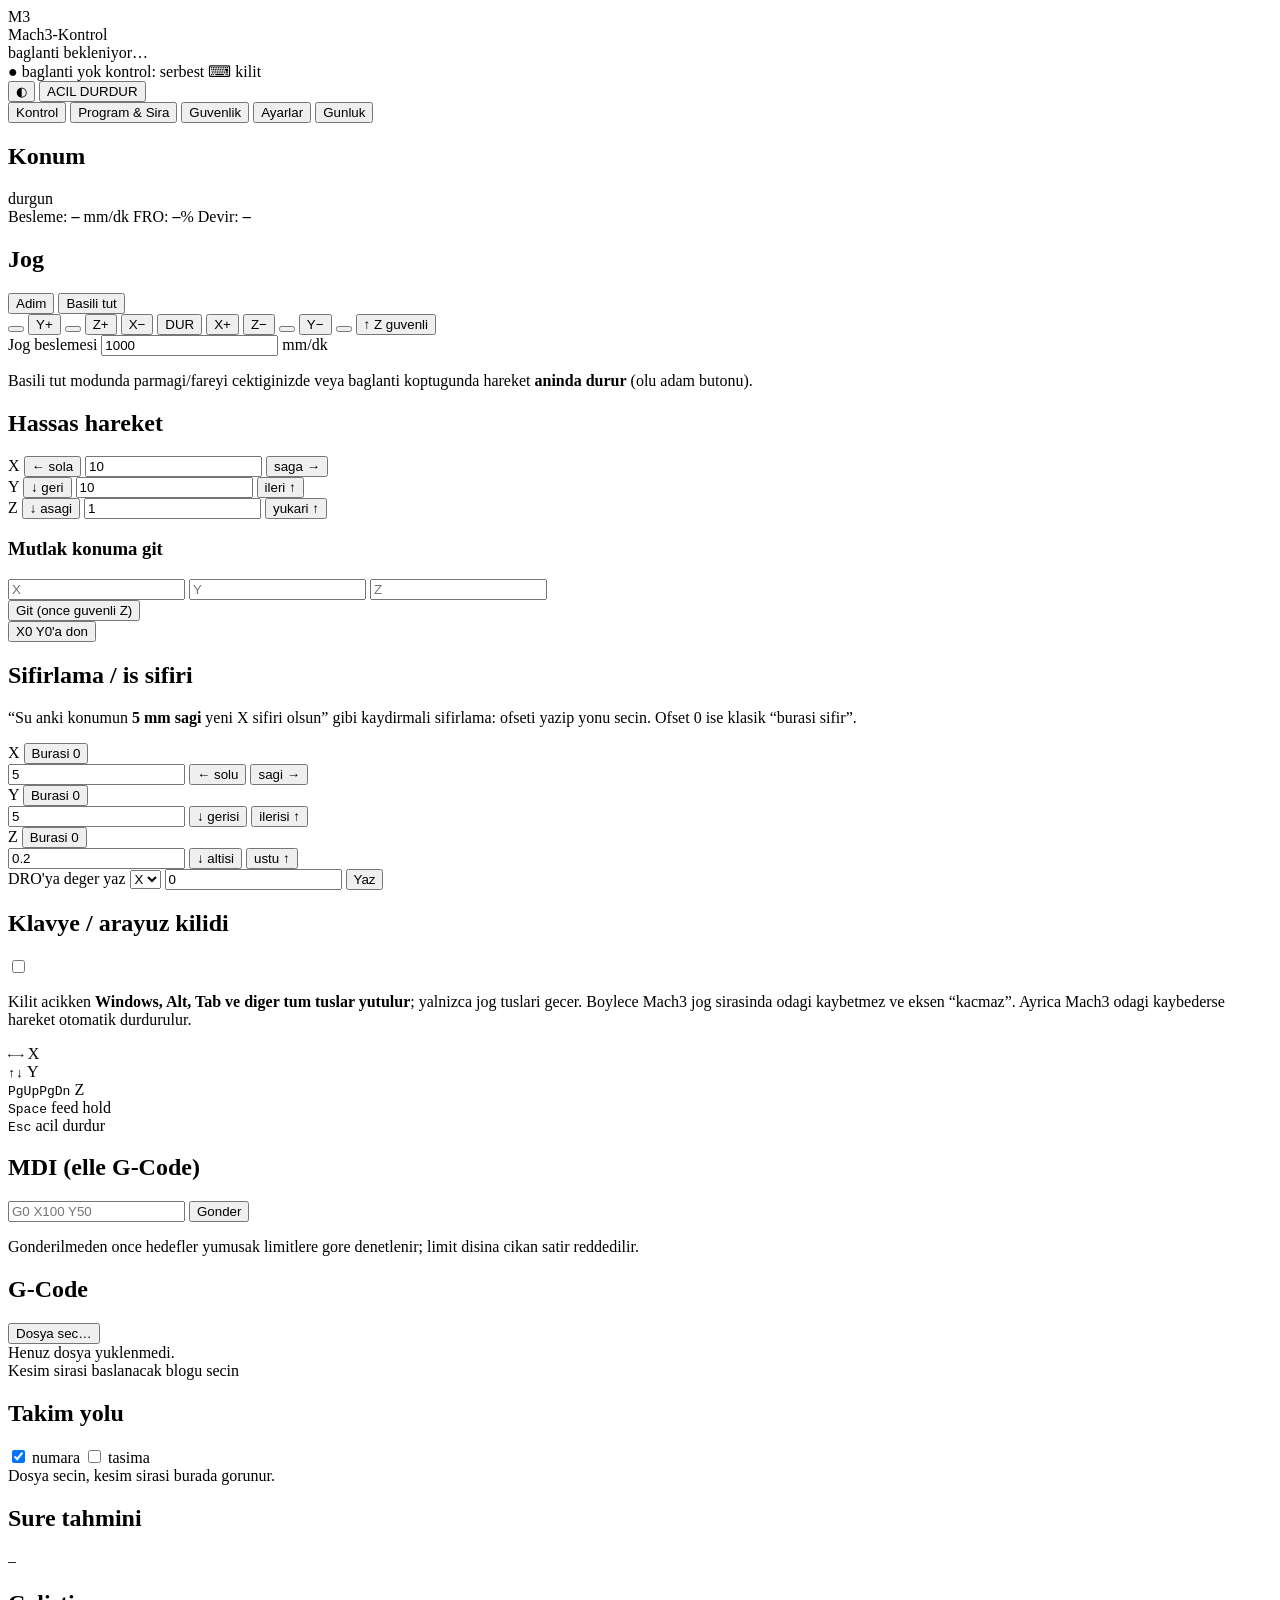
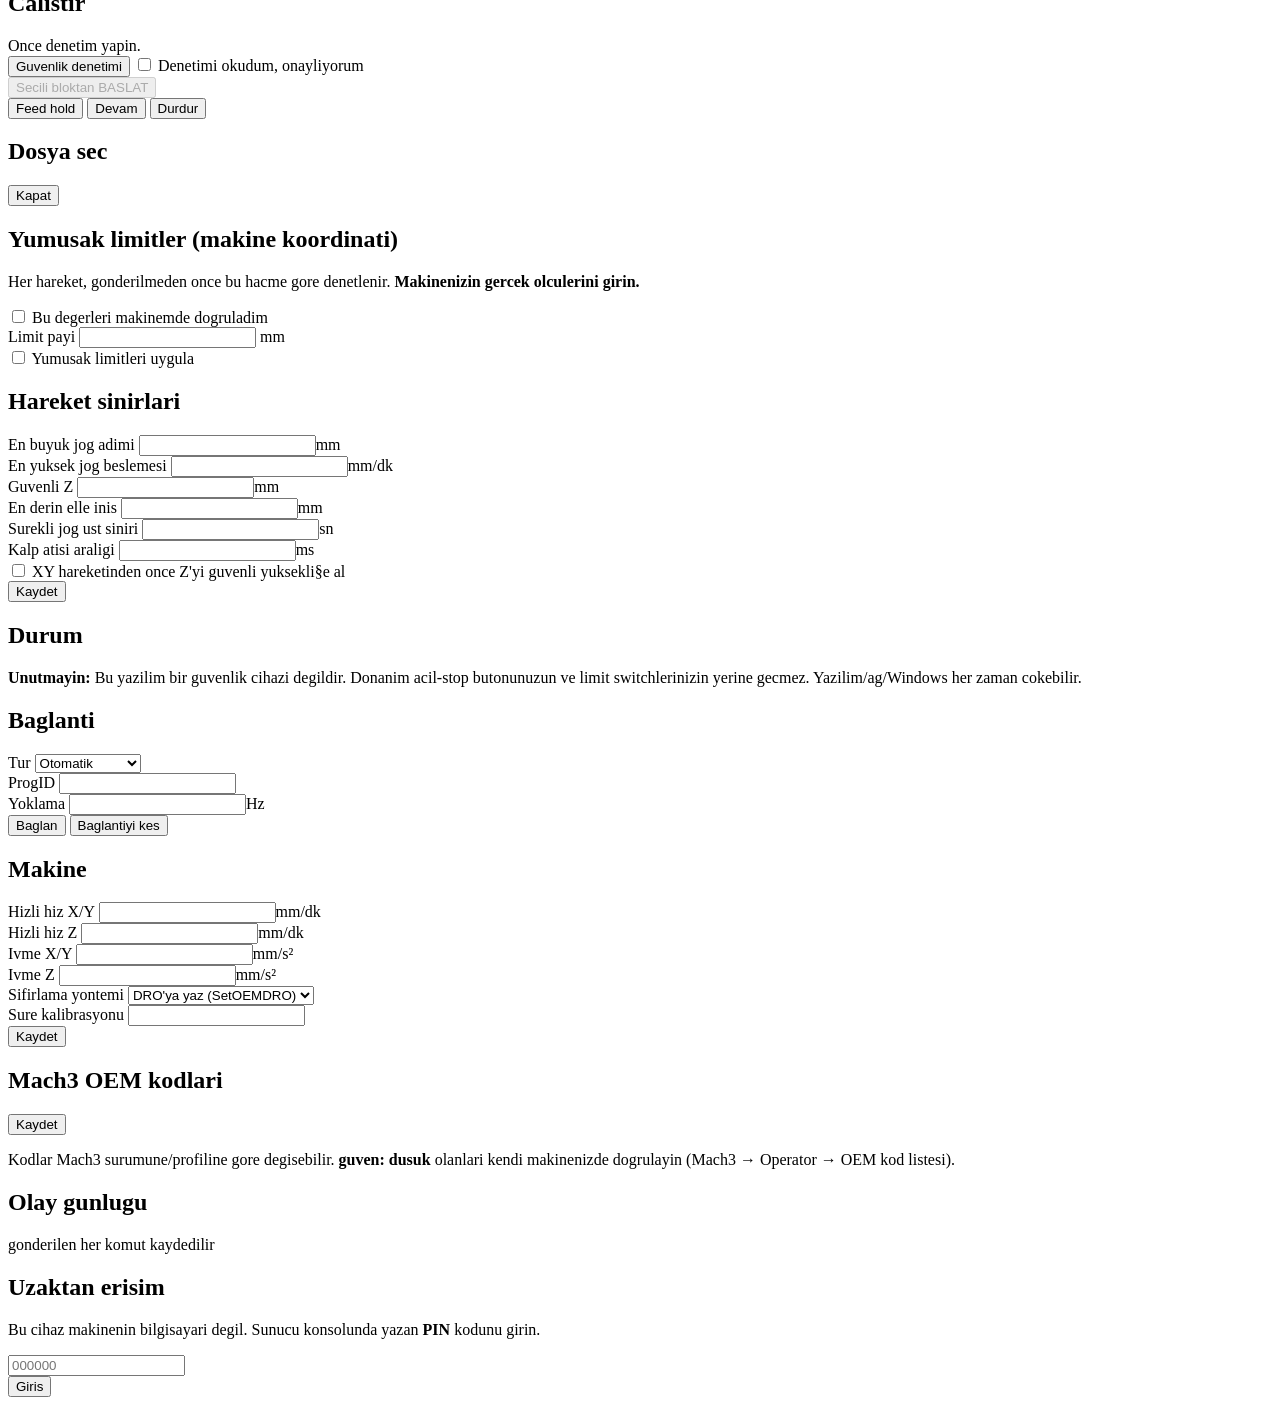
==== mach3_kontrol/web/index.html @ ec4f9f16 "Mach3 kontrol arayuzu: guvenlik katmani, klavye kilidi, sira secimi, sure tahmini Mach3'e OLE/COM il" ====
<!doctype html>
<html lang="tr">
<head>
<meta charset="utf-8">
<meta name="viewport" content="width=device-width, initial-scale=1, maximum-scale=1, user-scalable=no, viewport-fit=cover">
<meta name="theme-color" content="#0a84ff">
<meta name="mobile-web-app-capable" content="yes">
<meta name="apple-mobile-web-app-capable" content="yes">
<title>Mach3-Kontrol</title>
<link rel="stylesheet" href="/app.css">
</head>
<body>

<!-- ================= UST BAR ================= -->
<header class="ust">
  <div class="marka">
    <div class="logo">M3</div>
    <div class="marka-yazi">
      <div class="ad">Mach3-Kontrol</div>
      <div class="alt" id="altBaslik">baglanti bekleniyor…</div>
    </div>
  </div>

  <div class="ust-orta">
    <span class="cip" id="cipBaglanti">● baglanti yok</span>
    <span class="cip" id="cipKontrol">kontrol: serbest</span>
    <span class="cip gizli" id="cipKilit">⌨ kilit</span>
  </div>

  <div class="ust-sag">
    <button class="dugme hayalet ikon" id="temaBtn" title="Acik/koyu tema">◐</button>
    <button class="dugme acil" id="acilBtn" title="Her seyi durdur (Esc)">ACIL DURDUR</button>
  </div>
</header>

<!-- kilit / uyari seridi -->
<div class="serit gizli" id="serit"></div>

<!-- ================= SEKMELER ================= -->
<nav class="sekmeler" id="sekmeler">
  <button class="sekme aktif" data-sekme="kontrol">Kontrol</button>
  <button class="sekme" data-sekme="program">Program &amp; Sira</button>
  <button class="sekme" data-sekme="guvenlik">Guvenlik</button>
  <button class="sekme" data-sekme="ayarlar">Ayarlar</button>
  <button class="sekme" data-sekme="gunluk">Gunluk</button>
</nav>

<main class="govde">

<!-- ========================================================= KONTROL -->
<section class="sayfa aktif" id="sayfa-kontrol">

  <div class="izgara">

    <!-- DRO -->
    <div class="kart dro-kart">
      <div class="kart-bas">
        <h2>Konum</h2>
        <div class="kart-bas-sag">
          <span class="etiket" id="hareketRozet">durgun</span>
        </div>
      </div>
      <div class="dro" id="dro"></div>
      <div class="dro-alt">
        <span>Besleme: <b id="droFeed">–</b> mm/dk</span>
        <span>FRO: <b id="droFro">–</b>%</span>
        <span>Devir: <b id="droDevir">–</b></span>
      </div>
    </div>

    <!-- JOG -->
    <div class="kart">
      <div class="kart-bas">
        <h2>Jog</h2>
        <div class="secim" id="jogModu">
          <button class="aktif" data-mod="adim">Adim</button>
          <button data-mod="surekli">Basili tut</button>
        </div>
      </div>

      <div class="adimlar" id="adimlar"></div>

      <div class="jog-pad">
        <button class="jog bos"></button>
        <button class="jog" data-eksen="Y" data-yon="1">Y+</button>
        <button class="jog bos"></button>
        <button class="jog" data-eksen="Z" data-yon="1">Z+</button>

        <button class="jog" data-eksen="X" data-yon="-1">X−</button>
        <button class="jog orta" id="jogDur">DUR</button>
        <button class="jog" data-eksen="X" data-yon="1">X+</button>
        <button class="jog" data-eksen="Z" data-yon="-1">Z−</button>

        <button class="jog bos"></button>
        <button class="jog" data-eksen="Y" data-yon="-1">Y−</button>
        <button class="jog bos"></button>
        <button class="jog guvenli" id="guvenliZBtn" title="Guvenli yukseklige cik">↑ Z guvenli</button>
      </div>

      <div class="satir">
        <label>Jog beslemesi</label>
        <input type="number" id="jogFeed" class="alan" value="1000" min="1" step="100">
        <span class="birim">mm/dk</span>
      </div>
      <p class="ipucu">Basili tut modunda parmagi/fareyi cektiginizde veya
        baglanti koptugunda hareket <b>aninda durur</b> (olu adam butonu).</p>
    </div>

    <!-- HASSAS HAREKET -->
    <div class="kart">
      <div class="kart-bas"><h2>Hassas hareket</h2></div>

      <div class="olcu-satir" data-eksen="X">
        <span class="eksen-adi">X</span>
        <button class="dugme hayalet kucuk" data-yon="-1">← sola</button>
        <input type="number" class="alan mesafe" value="10" step="0.1">
        <button class="dugme hayalet kucuk" data-yon="1">saga →</button>
      </div>
      <div class="olcu-satir" data-eksen="Y">
        <span class="eksen-adi">Y</span>
        <button class="dugme hayalet kucuk" data-yon="-1">↓ geri</button>
        <input type="number" class="alan mesafe" value="10" step="0.1">
        <button class="dugme hayalet kucuk" data-yon="1">ileri ↑</button>
      </div>
      <div class="olcu-satir" data-eksen="Z">
        <span class="eksen-adi">Z</span>
        <button class="dugme hayalet kucuk" data-yon="-1">↓ asagi</button>
        <input type="number" class="alan mesafe" value="1" step="0.1">
        <button class="dugme hayalet kucuk" data-yon="1">yukari ↑</button>
      </div>

      <div class="ayirac"></div>

      <div class="kart-bas"><h3>Mutlak konuma git</h3></div>
      <div class="satir uc">
        <input type="number" id="gitX" class="alan" placeholder="X">
        <input type="number" id="gitY" class="alan" placeholder="Y">
        <input type="number" id="gitZ" class="alan" placeholder="Z">
      </div>
      <div class="satir">
        <button class="dugme genis" id="gitBtn">Git (once guvenli Z)</button>
      </div>
      <div class="satir">
        <button class="dugme hayalet" id="sifiraGitBtn">X0 Y0'a don</button>
      </div>
    </div>

    <!-- SIFIRLAMA -->
    <div class="kart">
      <div class="kart-bas">
        <h2>Sifirlama / is sifiri</h2>
      </div>
      <p class="ipucu">
        “Su anki konumun <b>5 mm sagi</b> yeni X sifiri olsun” gibi kaydirmali
        sifirlama: ofseti yazip yonu secin. Ofset 0 ise klasik “burasi sifir”.
      </p>

      <div class="sifir-satir" data-eksen="X">
        <span class="eksen-adi">X</span>
        <button class="dugme kucuk" data-ofset="0">Burasi 0</button>
        <div class="sifir-ofset">
          <input type="number" class="alan ofset" value="5" step="0.1">
          <button class="dugme hayalet kucuk" data-yon="-1">← solu</button>
          <button class="dugme hayalet kucuk" data-yon="1">sagi →</button>
        </div>
      </div>
      <div class="sifir-satir" data-eksen="Y">
        <span class="eksen-adi">Y</span>
        <button class="dugme kucuk" data-ofset="0">Burasi 0</button>
        <div class="sifir-ofset">
          <input type="number" class="alan ofset" value="5" step="0.1">
          <button class="dugme hayalet kucuk" data-yon="-1">↓ gerisi</button>
          <button class="dugme hayalet kucuk" data-yon="1">ilerisi ↑</button>
        </div>
      </div>
      <div class="sifir-satir" data-eksen="Z">
        <span class="eksen-adi">Z</span>
        <button class="dugme kucuk" data-ofset="0">Burasi 0</button>
        <div class="sifir-ofset">
          <input type="number" class="alan ofset" value="0.2" step="0.1">
          <button class="dugme hayalet kucuk" data-yon="-1">↓ altisi</button>
          <button class="dugme hayalet kucuk" data-yon="1">ustu ↑</button>
        </div>
      </div>

      <div class="ayirac"></div>
      <div class="satir">
        <label>DRO'ya deger yaz</label>
        <select id="droEksen" class="alan dar">
          <option>X</option><option>Y</option><option>Z</option>
        </select>
        <input type="number" id="droDeger" class="alan" value="0" step="0.001">
        <button class="dugme kucuk" id="droYazBtn">Yaz</button>
      </div>
    </div>

    <!-- KLAVYE KILIDI -->
    <div class="kart kilit-kart">
      <div class="kart-bas">
        <h2>Klavye / arayuz kilidi</h2>
        <label class="anahtar">
          <input type="checkbox" id="kilitAnahtar"><span></span>
        </label>
      </div>
      <p class="ipucu">
        Kilit acikken <b>Windows, Alt, Tab ve diger tum tuslar yutulur</b>;
        yalnizca jog tuslari gecer. Boylece Mach3 jog sirasinda odagi
        kaybetmez ve eksen “kacmaz”. Ayrica Mach3 odagi kaybederse hareket
        otomatik durdurulur.
      </p>
      <div class="kilit-durum" id="kilitDurum"></div>
      <div class="tus-harita">
        <div><kbd>←</kbd><kbd>→</kbd> X</div>
        <div><kbd>↑</kbd><kbd>↓</kbd> Y</div>
        <div><kbd>PgUp</kbd><kbd>PgDn</kbd> Z</div>
        <div><kbd>Space</kbd> feed hold</div>
        <div><kbd>Esc</kbd> acil durdur</div>
      </div>
    </div>

    <!-- MDI -->
    <div class="kart">
      <div class="kart-bas"><h2>MDI (elle G-Code)</h2></div>
      <div class="satir">
        <input type="text" id="mdiSatir" class="alan" placeholder="G0 X100 Y50">
        <button class="dugme" id="mdiBtn">Gonder</button>
      </div>
      <p class="ipucu">Gonderilmeden once hedefler yumusak limitlere gore
        denetlenir; limit disina cikan satir reddedilir.</p>
      <div class="mdi-gecmis" id="mdiGecmis"></div>
    </div>

  </div>
</section>

<!-- ========================================================= PROGRAM -->
<section class="sayfa" id="sayfa-program">
  <div class="prog-duzen">

    <!-- sol: dosya + blok listesi -->
    <div class="kart prog-sol">
      <div class="kart-bas">
        <h2>G-Code</h2>
        <button class="mini" id="gozatBtn">Dosya sec…</button>
      </div>
      <div class="dosya-bilgi" id="dosyaBilgi">Henuz dosya yuklenmedi.</div>

      <div class="sira-bas">
        <span>Kesim sirasi</span>
        <span class="ipucu-kucuk">baslanacak blogu secin</span>
      </div>
      <div class="blok-liste" id="blokListe"></div>
    </div>

    <!-- sag: onizleme + calistirma -->
    <div class="prog-sag">
      <div class="kart">
        <div class="kart-bas">
          <h2>Takim yolu</h2>
          <div class="kart-bas-sag">
            <label class="mini-onay"><input type="checkbox" id="numaraGoster" checked> numara</label>
            <label class="mini-onay"><input type="checkbox" id="tasimaGoster"> tasima</label>
          </div>
        </div>
        <div class="onizleme" id="onizleme">
          <div class="bos-mesaj">Dosya secin, kesim sirasi burada gorunur.</div>
        </div>
      </div>

      <div class="kart">
        <div class="kart-bas"><h2>Sure tahmini</h2></div>
        <div class="sure-kutu" id="sureKutu">–</div>
      </div>

      <div class="kart">
        <div class="kart-bas"><h2>Calistir</h2></div>
        <div class="denetim" id="denetimKutu">Once denetim yapin.</div>
        <div class="satir">
          <button class="dugme hayalet" id="denetleBtn">Guvenlik denetimi</button>
          <label class="onay"><input type="checkbox" id="onayKutu"> Denetimi okudum, onayliyorum</label>
        </div>
        <div class="satir">
          <button class="dugme basla" id="baslatBtn" disabled>Secili bloktan BASLAT</button>
        </div>
        <div class="satir uc">
          <button class="dugme hayalet" id="feedHoldBtn">Feed hold</button>
          <button class="dugme hayalet" id="devamBtn">Devam</button>
          <button class="dugme hayalet" id="durdurBtn">Durdur</button>
        </div>
      </div>
    </div>
  </div>

  <!-- dosya gezgini -->
  <div class="katman gizli" id="gezginKatman">
    <div class="katman-kutu">
      <div class="kart-bas">
        <h2>Dosya sec</h2>
        <button class="mini" id="gezginKapat">Kapat</button>
      </div>
      <div class="yol-cubugu" id="gezginYol"></div>
      <div class="gezgin" id="gezgin"></div>
    </div>
  </div>
</section>

<!-- ========================================================= GUVENLIK -->
<section class="sayfa" id="sayfa-guvenlik">
  <div class="izgara">
    <div class="kart">
      <div class="kart-bas"><h2>Yumusak limitler (makine koordinati)</h2></div>
      <p class="ipucu">Her hareket, gonderilmeden once bu hacme gore
        denetlenir. <b>Makinenizin gercek olculerini girin.</b></p>
      <table class="tablo" id="limitTablo"></table>
      <label class="onay">
        <input type="checkbox" id="limitDogru">
        Bu degerleri makinemde dogruladim
      </label>
      <div class="satir">
        <label>Limit payi</label>
        <input type="number" id="limitPayi" class="alan" step="0.5">
        <span class="birim">mm</span>
      </div>
      <label class="onay">
        <input type="checkbox" id="limitZorunlu"> Yumusak limitleri uygula
      </label>
    </div>

    <div class="kart">
      <div class="kart-bas"><h2>Hareket sinirlari</h2></div>
      <div class="satir"><label>En buyuk jog adimi</label>
        <input type="number" id="gMaxAdim" class="alan" step="1"><span class="birim">mm</span></div>
      <div class="satir"><label>En yuksek jog beslemesi</label>
        <input type="number" id="gMaxFeed" class="alan" step="100"><span class="birim">mm/dk</span></div>
      <div class="satir"><label>Guvenli Z</label>
        <input type="number" id="gGuvenliZ" class="alan" step="1"><span class="birim">mm</span></div>
      <div class="satir"><label>En derin elle inis</label>
        <input type="number" id="gDerinlik" class="alan" step="1"><span class="birim">mm</span></div>
      <div class="satir"><label>Surekli jog ust siniri</label>
        <input type="number" id="gJogSure" class="alan" step="1"><span class="birim">sn</span></div>
      <div class="satir"><label>Kalp atisi araligi</label>
        <input type="number" id="gKalp" class="alan" step="50"><span class="birim">ms</span></div>
      <label class="onay"><input type="checkbox" id="gGuvenliZZorunlu">
        XY hareketinden once Z'yi guvenli yuksekli§e al</label>
      <div class="satir"><button class="dugme genis" id="guvenlikKaydet">Kaydet</button></div>
    </div>

    <div class="kart">
      <div class="kart-bas"><h2>Durum</h2></div>
      <div class="durum-liste" id="guvenlikDurum"></div>
      <div class="uyari-kutu">
        <b>Unutmayin:</b> Bu yazilim bir guvenlik cihazi degildir. Donanim
        acil-stop butonunuzun ve limit switchlerinizin yerine gecmez.
        Yazilim/ag/Windows her zaman cokebilir.
      </div>
    </div>
  </div>
</section>

<!-- ========================================================= AYARLAR -->
<section class="sayfa" id="sayfa-ayarlar">
  <div class="izgara">
    <div class="kart">
      <div class="kart-bas"><h2>Baglanti</h2></div>
      <div class="satir">
        <label>Tur</label>
        <select id="baglantiTur" class="alan">
          <option value="otomatik">Otomatik</option>
          <option value="com">Mach3 (COM)</option>
          <option value="simulasyon">Simulasyon</option>
        </select>
      </div>
      <div class="satir"><label>ProgID</label>
        <input type="text" id="progid" class="alan"></div>
      <div class="satir"><label>Yoklama</label>
        <input type="number" id="yoklamaHz" class="alan" step="1"><span class="birim">Hz</span></div>
      <div class="satir">
        <button class="dugme" id="baglanBtn">Baglan</button>
        <button class="dugme hayalet" id="kesBtn">Baglantiyi kes</button>
      </div>
      <div class="yetenek" id="yetenekKutu"></div>
    </div>

    <div class="kart">
      <div class="kart-bas"><h2>Makine</h2></div>
      <div class="satir"><label>Hizli hiz X/Y</label>
        <input type="number" id="hizXY" class="alan" step="100"><span class="birim">mm/dk</span></div>
      <div class="satir"><label>Hizli hiz Z</label>
        <input type="number" id="hizZ" class="alan" step="100"><span class="birim">mm/dk</span></div>
      <div class="satir"><label>Ivme X/Y</label>
        <input type="number" id="ivmeXY" class="alan" step="10"><span class="birim">mm/s²</span></div>
      <div class="satir"><label>Ivme Z</label>
        <input type="number" id="ivmeZ" class="alan" step="10"><span class="birim">mm/s²</span></div>
      <div class="satir"><label>Sifirlama yontemi</label>
        <select id="sifirYontem" class="alan">
          <option value="dro">DRO'ya yaz (SetOEMDRO)</option>
          <option value="g10">G10 L20 (fikstur ofseti)</option>
        </select></div>
      <div class="satir"><label>Sure kalibrasyonu</label>
        <input type="number" id="sureKatsayi" class="alan" step="0.01"></div>
      <div class="satir"><button class="dugme genis" id="makineKaydet">Kaydet</button></div>
    </div>

    <div class="kart genis-kart">
      <div class="kart-bas">
        <h2>Mach3 OEM kodlari</h2>
        <button class="mini" id="oemKaydet">Kaydet</button>
      </div>
      <p class="ipucu">
        Kodlar Mach3 surumune/profiline gore degisebilir.
        <b>guven: dusuk</b> olanlari kendi makinenizde dogrulayin
        (Mach3 → Operator → OEM kod listesi).
      </p>
      <div class="oem" id="oemKutu"></div>
    </div>
  </div>
</section>

<!-- ========================================================= GUNLUK -->
<section class="sayfa" id="sayfa-gunluk">
  <div class="kart">
    <div class="kart-bas">
      <h2>Olay gunlugu</h2>
      <span class="ipucu-kucuk">gonderilen her komut kaydedilir</span>
    </div>
    <div class="gunluk" id="gunluk"></div>
  </div>
</section>

</main>

<!-- ================= PIN KATMANI ================= -->
<div class="katman gizli" id="pinKatman">
  <div class="katman-kutu dar-kutu">
    <h2>Uzaktan erisim</h2>
    <p class="ipucu">Bu cihaz makinenin bilgisayari degil. Sunucu konsolunda
      yazan <b>PIN</b> kodunu girin.</p>
    <input type="tel" id="pinAlan" class="alan buyuk" inputmode="numeric"
           placeholder="000000" maxlength="12">
    <div class="satir"><button class="dugme genis" id="pinBtn">Giris</button></div>
    <div class="hata gizli" id="pinHata"></div>
  </div>
</div>

<!-- bildirim -->
<div class="bildirim-alan" id="bildirimAlan"></div>

<script src="/app.js"></script>
</body>
</html>
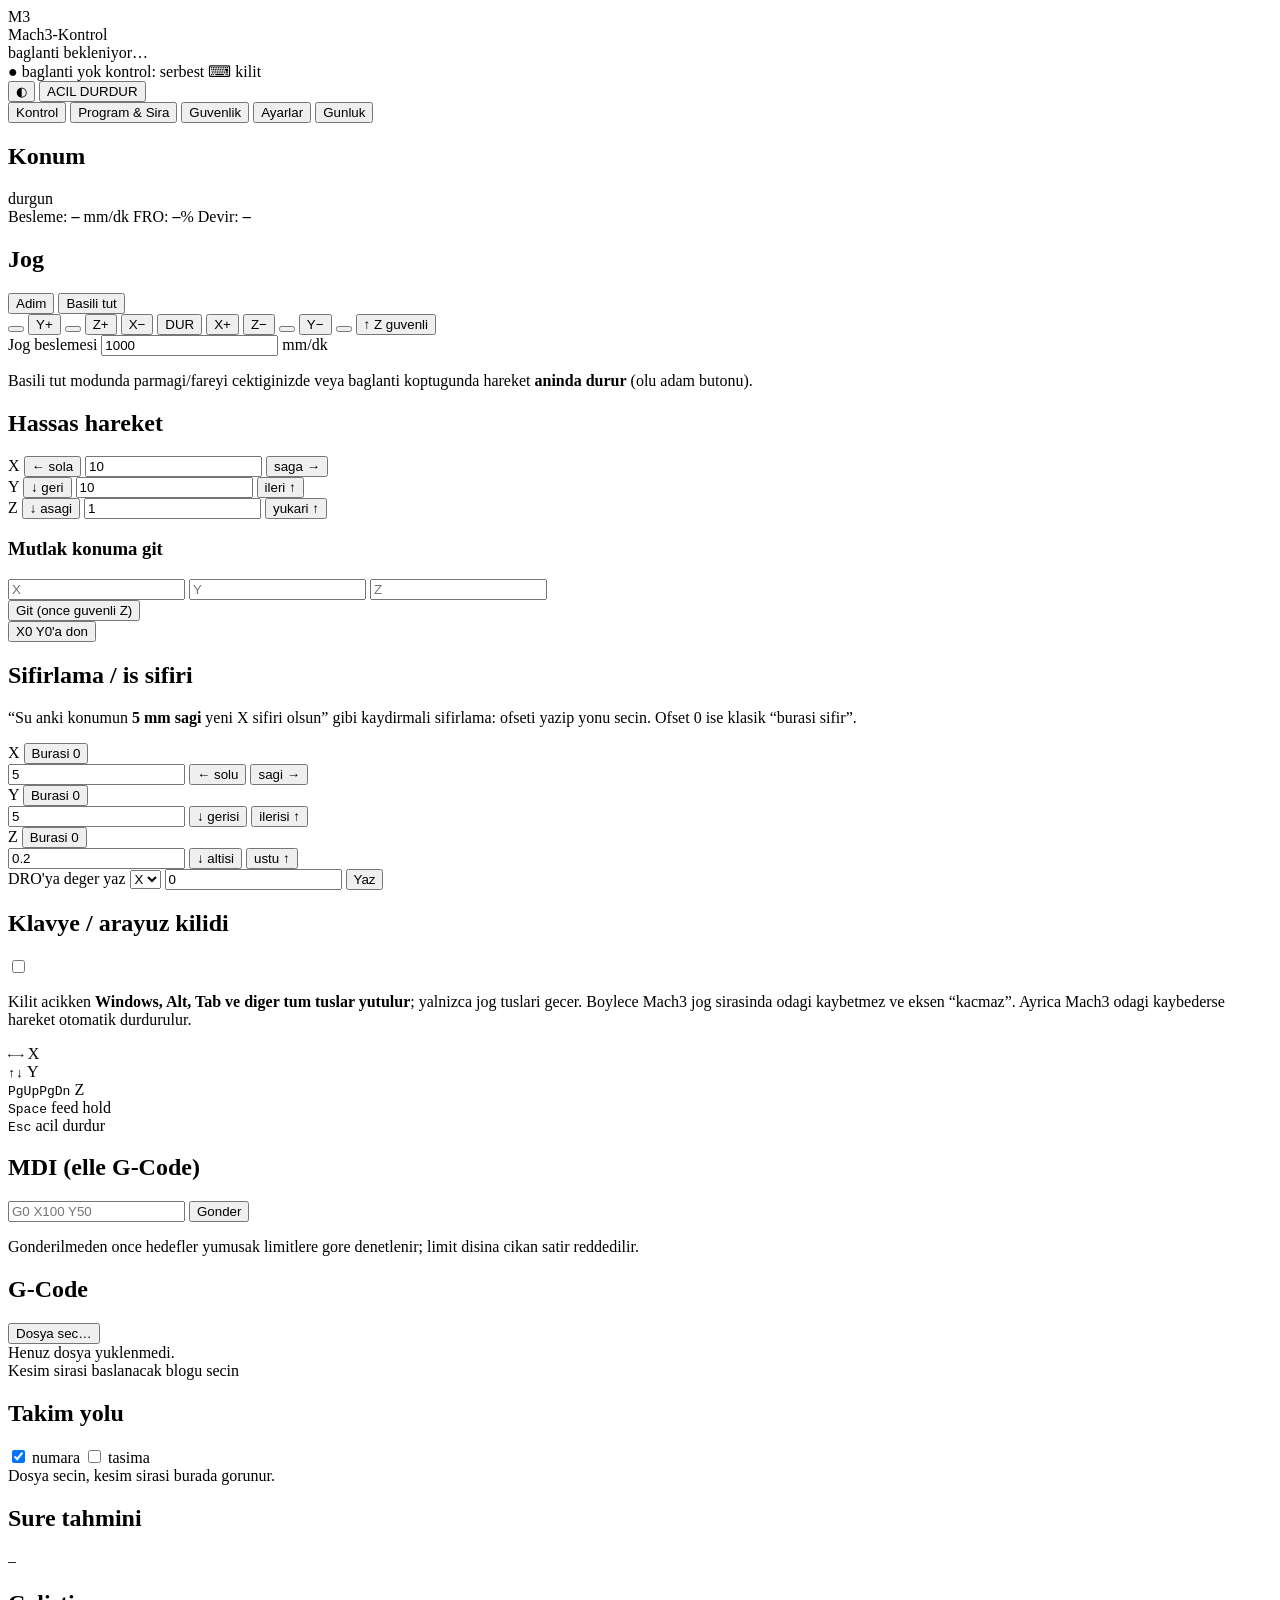
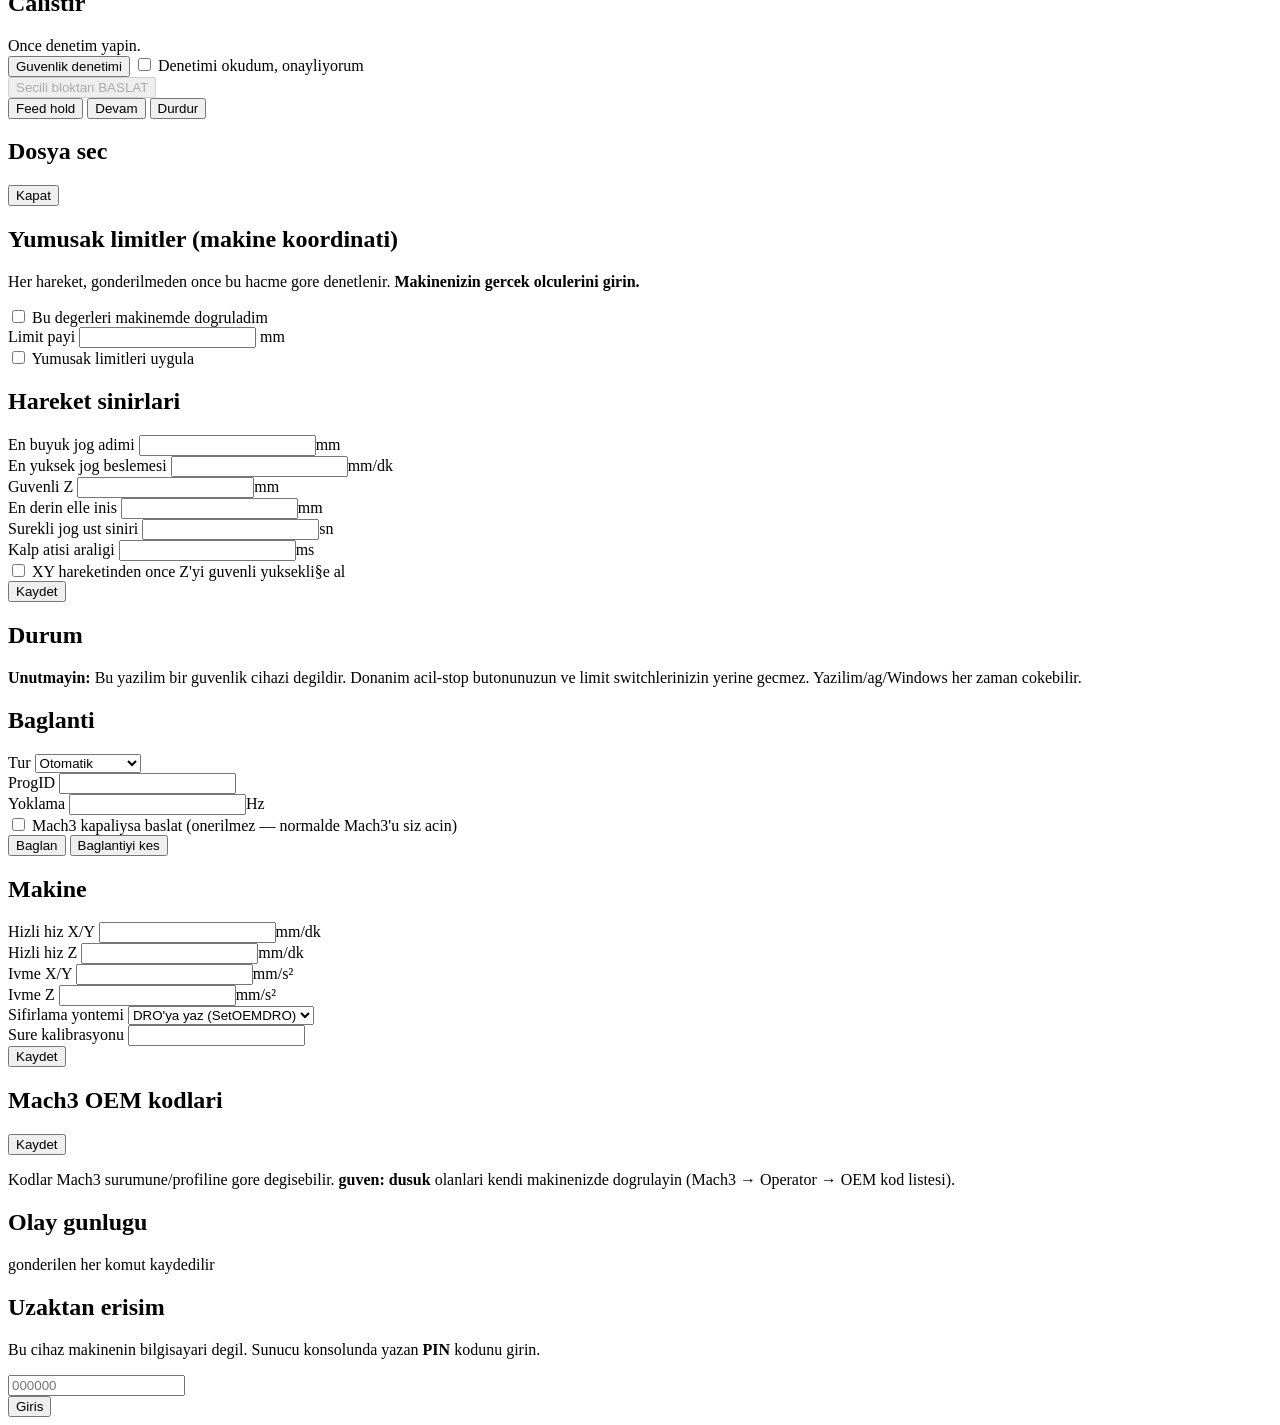
==== commit c1c3ca31: "COM: yeni Mach3 ornegi baslatmak yerine calisan ornege bagla Dogrudan Dispatch kullanmak, Mach3 kapa" ====
--- a/mach3_kontrol/web/index.html
+++ b/mach3_kontrol/web/index.html
@@ -374,6 +374,8 @@
         <input type="text" id="progid" class="alan"></div>
       <div class="satir"><label>Yoklama</label>
         <input type="number" id="yoklamaHz" class="alan" step="1"><span class="birim">Hz</span></div>
+      <label class="onay"><input type="checkbox" id="mach3Baslat">
+        Mach3 kapaliysa baslat (onerilmez — normalde Mach3'u siz acin)</label>
       <div class="satir">
         <button class="dugme" id="baglanBtn">Baglan</button>
         <button class="dugme hayalet" id="kesBtn">Baglantiyi kes</button>
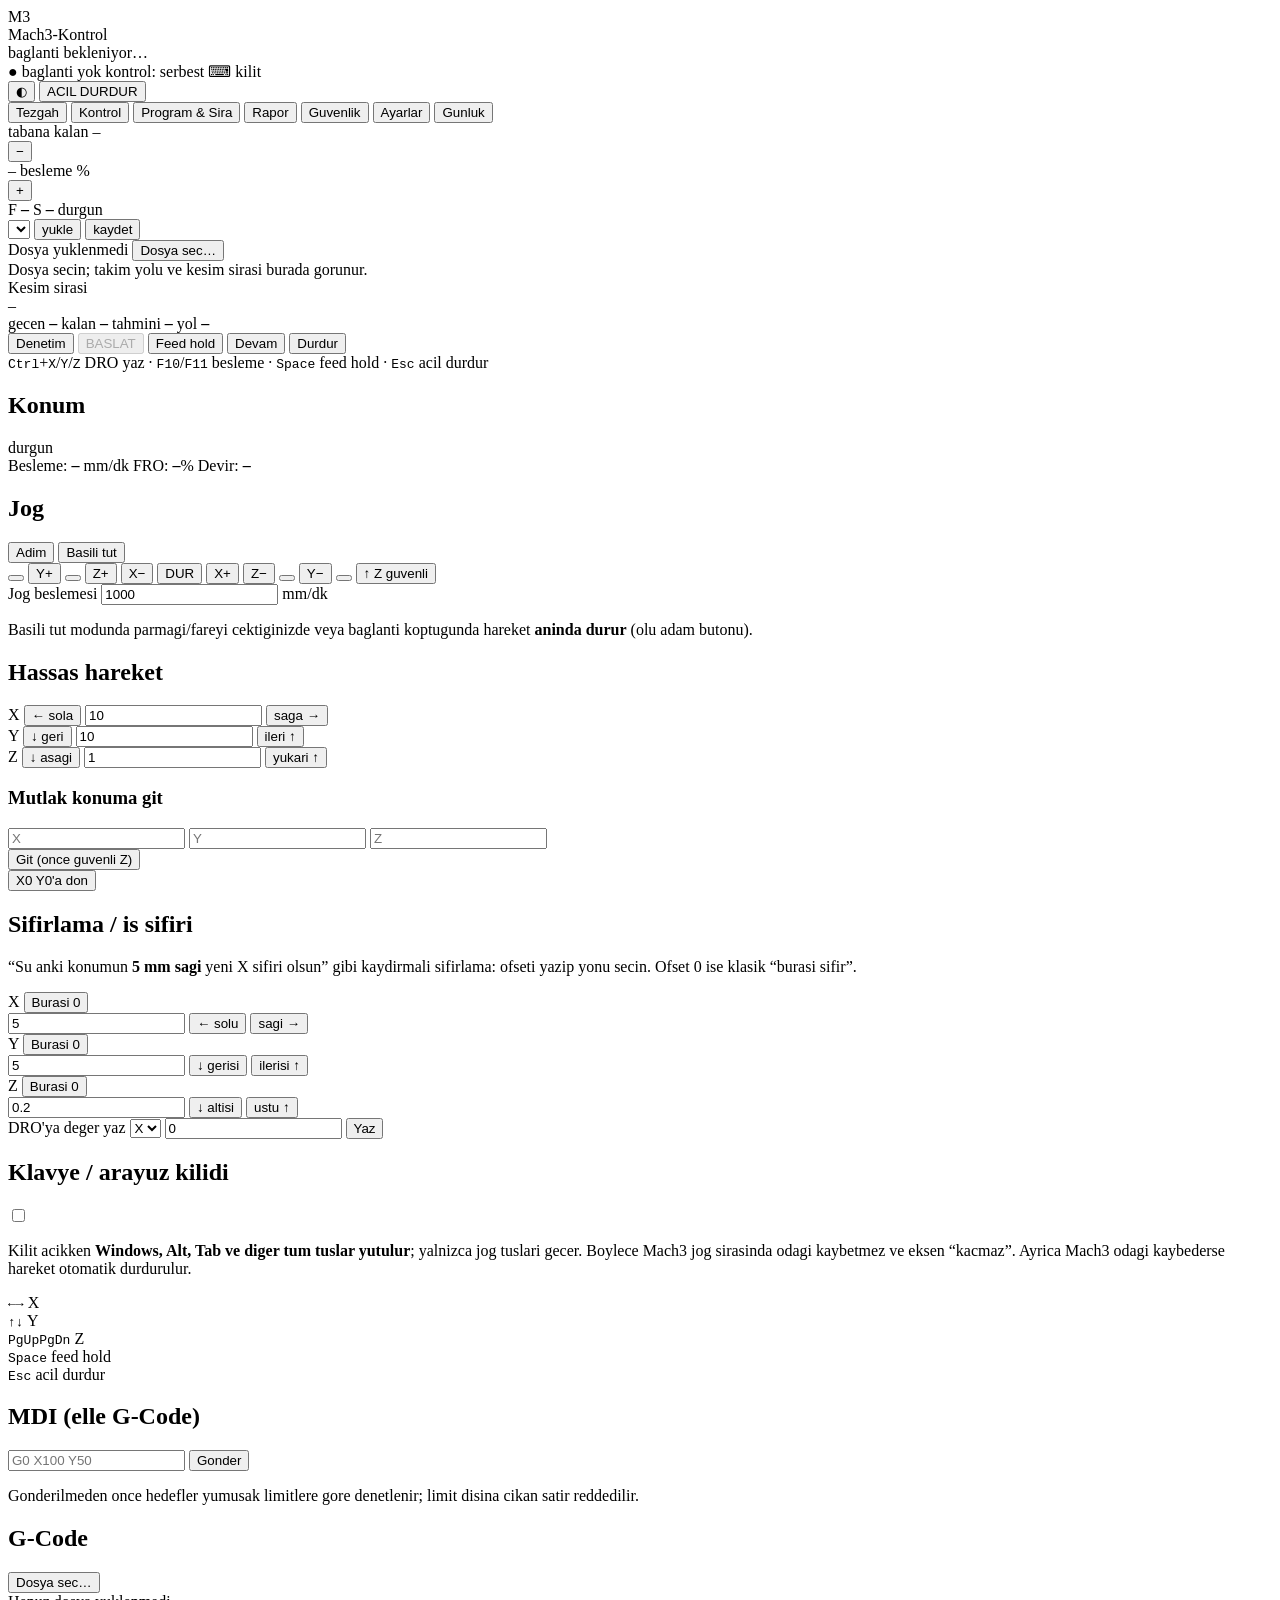
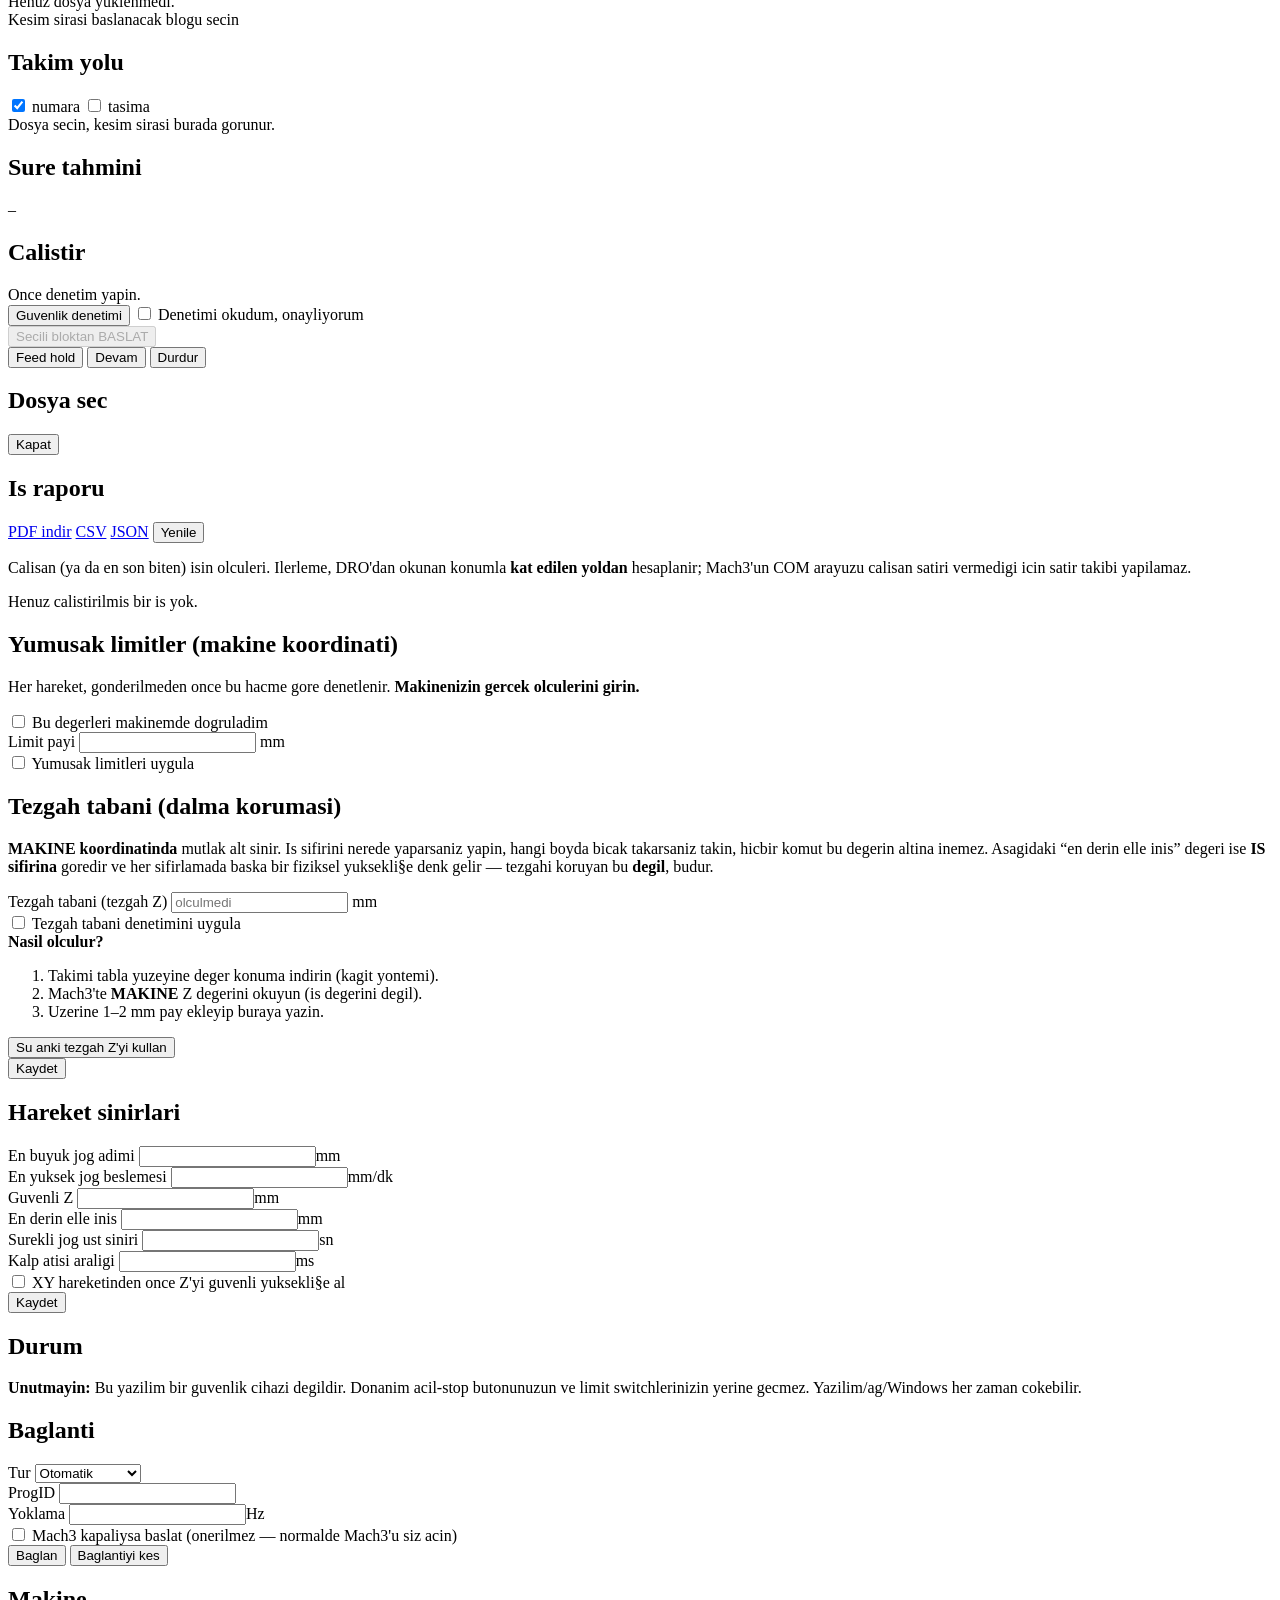
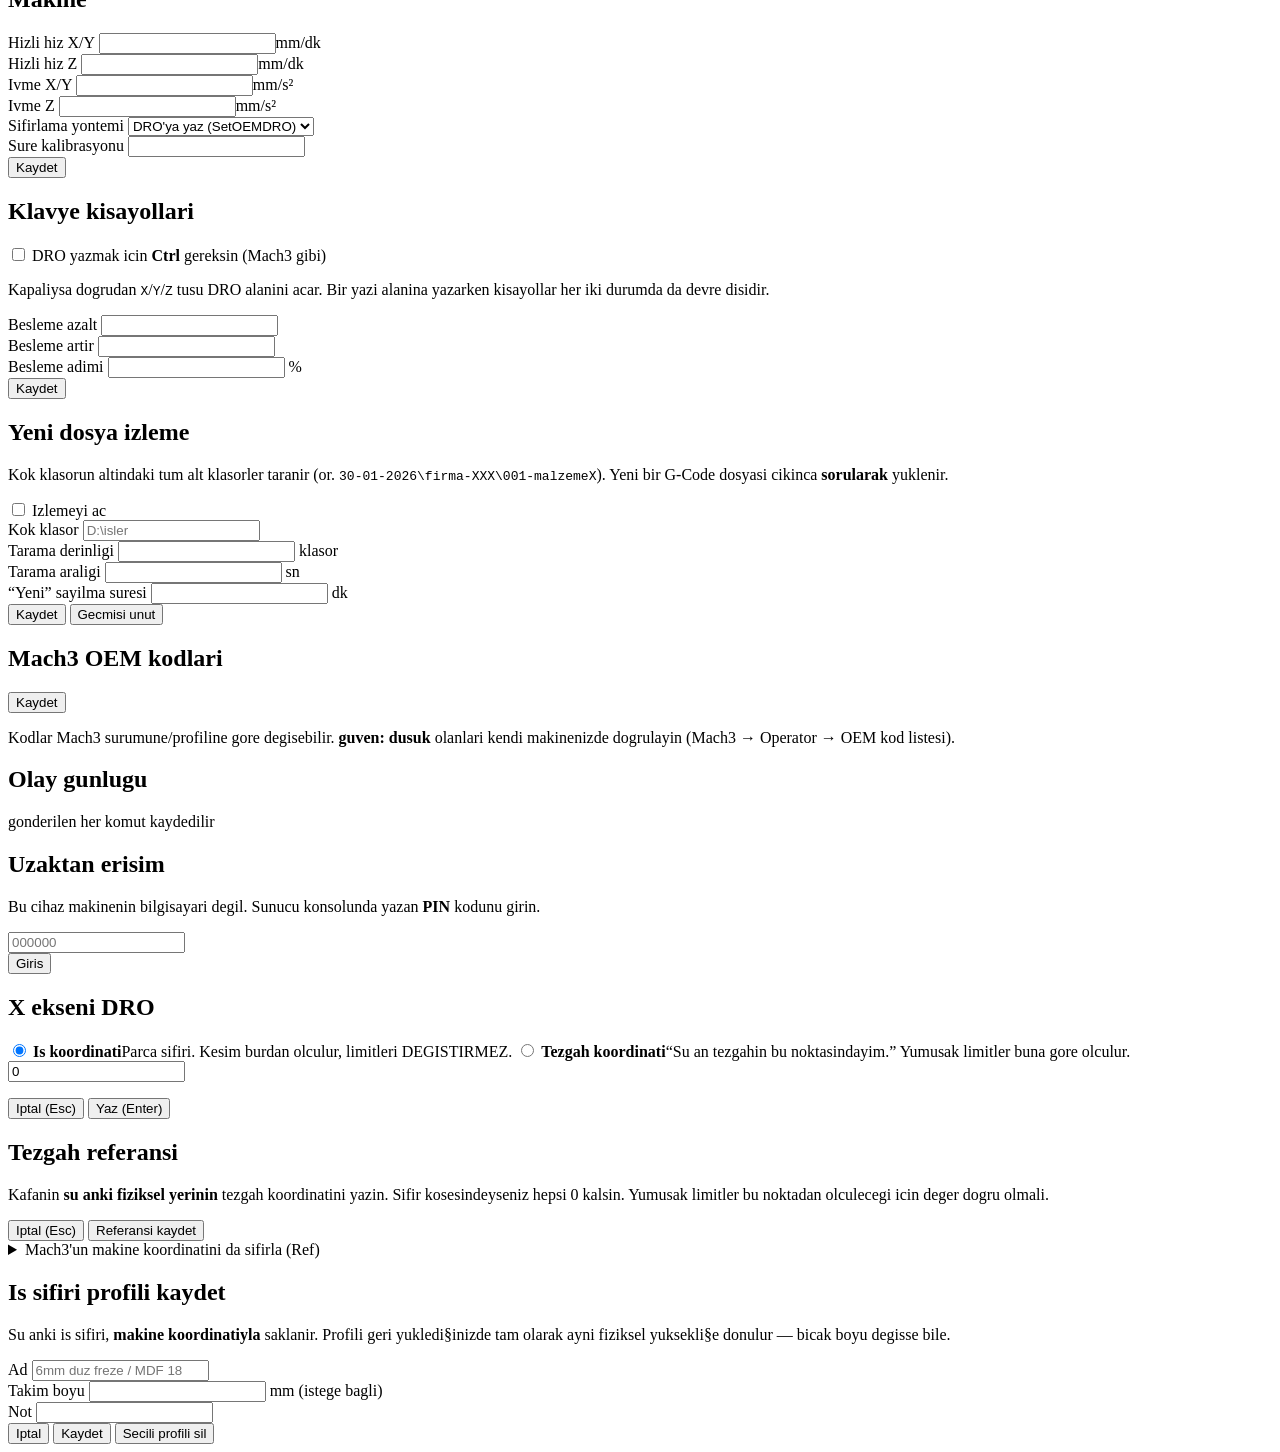
==== commit fc44e309: "." ====
--- a/mach3_kontrol/web/index.html
+++ b/mach3_kontrol/web/index.html
@@ -38,17 +38,115 @@
 
 <!-- ================= SEKMELER ================= -->
 <nav class="sekmeler" id="sekmeler">
-  <button class="sekme aktif" data-sekme="kontrol">Kontrol</button>
+  <button class="sekme aktif" data-sekme="tezgah">Tezgah</button>
+  <button class="sekme" data-sekme="kontrol">Kontrol</button>
   <button class="sekme" data-sekme="program">Program &amp; Sira</button>
+  <button class="sekme" data-sekme="rapor">Rapor</button>
   <button class="sekme" data-sekme="guvenlik">Guvenlik</button>
   <button class="sekme" data-sekme="ayarlar">Ayarlar</button>
   <button class="sekme" data-sekme="gunluk">Gunluk</button>
 </nav>
 
+<!-- yeni dosya bulundu seridi -->
+<div class="yeni-dosya gizli" id="yeniDosyaSerit"></div>
+
+<!-- tezgah referansi seridi (referans yoksa hareket engellidir) -->
+<div class="referans-serit gizli" id="referansSerit"></div>
+
 <main class="govde">
 
+<!-- ========================================================= TEZGAH -->
+<!-- Tek ekran: koordinat + G-Code onizleme + kesim sirasi + sureler.
+     Klavye ile calisildigi icin dugmeler kucuk tutulmustur. -->
+<section class="sayfa aktif" id="sayfa-tezgah">
+  <div class="tezgah">
+
+    <!-- ---- ust serit: DRO + besleme ---- -->
+    <div class="t-ust">
+      <div class="t-dro" id="tDro"></div>
+
+      <div class="t-yan">
+        <div class="t-taban" id="tTaban" title="Tezgah tabanina kalan mesafe">
+          <span class="etiket-kucuk">tabana kalan</span>
+          <span class="deger" id="tTabanDeger">–</span>
+        </div>
+        <div class="t-besleme">
+          <div class="t-fro">
+            <button class="mini" id="froAzalt" title="F10">−</button>
+            <div class="fro-orta">
+              <span class="fro-deger" id="tFro">–</span>
+              <span class="etiket-kucuk">besleme %</span>
+            </div>
+            <button class="mini" id="froArtir" title="F11">+</button>
+          </div>
+          <div class="t-olcu">
+            <span>F <b id="tFeed">–</b></span>
+            <span>S <b id="tDevir">–</b></span>
+            <span class="etiket" id="tHareket">durgun</span>
+          </div>
+        </div>
+        <div class="t-profil">
+          <select id="tProfil" class="alan dar" title="Is sifiri profili"></select>
+          <button class="mini" id="tProfilUygula" title="Secili profili yukle">yukle</button>
+          <button class="mini" id="tProfilKaydet" title="Mevcut is sifirini kaydet">kaydet</button>
+        </div>
+      </div>
+    </div>
+
+    <!-- ---- orta: onizleme + kesim sirasi ---- -->
+    <div class="t-orta">
+      <div class="t-onizleme">
+        <div class="t-baslik">
+          <span id="tDosyaAd">Dosya yuklenmedi</span>
+          <span class="sag">
+            <button class="mini" id="tGozat">Dosya sec…</button>
+          </span>
+        </div>
+        <div class="onizleme" id="onizlemeMini">
+          <div class="bos-mesaj">Dosya secin; takim yolu ve kesim sirasi
+            burada gorunur.</div>
+        </div>
+      </div>
+
+      <div class="t-sira">
+        <div class="t-baslik"><span>Kesim sirasi</span>
+          <span class="sag ipucu-kucuk" id="tBlokSayi"></span></div>
+        <div class="blok-liste" id="blokListeMini"></div>
+        <div class="t-sure" id="tSure">–</div>
+      </div>
+    </div>
+
+    <!-- ---- alt: ilerleme + kontrol ---- -->
+    <div class="t-alt">
+      <div class="t-ilerleme">
+        <div class="cubuk"><div class="dolgu" id="tDolgu"></div></div>
+        <div class="t-sayac">
+          <span>gecen <b id="tGecen">–</b></span>
+          <span>kalan <b id="tKalan">–</b></span>
+          <span>tahmini <b id="tTahmini">–</b></span>
+          <span>yol <b id="tYol">–</b></span>
+        </div>
+      </div>
+      <div class="t-dugmeler">
+        <button class="dugme kucuk" id="tDenetle">Denetim</button>
+        <button class="dugme basla kucuk" id="tBaslat" disabled>BASLAT</button>
+        <button class="dugme hayalet kucuk" id="tFeedHold">Feed hold</button>
+        <button class="dugme hayalet kucuk" id="tDevam">Devam</button>
+        <button class="dugme hayalet kucuk" id="tDurdur">Durdur</button>
+      </div>
+    </div>
+
+    <div class="t-ipucu">
+      <kbd>Ctrl</kbd>+<kbd>X</kbd>/<kbd>Y</kbd>/<kbd>Z</kbd> DRO yaz ·
+      <kbd>F10</kbd>/<kbd>F11</kbd> besleme ·
+      <kbd>Space</kbd> feed hold · <kbd>Esc</kbd> acil durdur
+      <span id="tCtrlNot"></span>
+    </div>
+  </div>
+</section>
+
 <!-- ========================================================= KONTROL -->
-<section class="sayfa aktif" id="sayfa-kontrol">
+<section class="sayfa" id="sayfa-kontrol">
 
   <div class="izgara">
 
@@ -304,6 +402,29 @@
   </div>
 </section>
 
+<!-- ========================================================= RAPOR -->
+<section class="sayfa" id="sayfa-rapor">
+  <div class="izgara">
+    <div class="kart genis-kart">
+      <div class="kart-bas">
+        <h2>Is raporu</h2>
+        <div class="kart-bas-sag">
+          <a class="dugme kucuk" id="rapPdf" href="/indir/rapor.pdf">PDF indir</a>
+          <a class="dugme hayalet kucuk" id="rapCsv" href="/indir/rapor.csv">CSV</a>
+          <a class="dugme hayalet kucuk" id="rapJson" href="/indir/rapor.json">JSON</a>
+          <button class="mini" id="rapYenile">Yenile</button>
+        </div>
+      </div>
+      <p class="ipucu">Calisan (ya da en son biten) isin olculeri. Ilerleme,
+        DRO'dan okunan konumla <b>kat edilen yoldan</b> hesaplanir; Mach3'un
+        COM arayuzu calisan satiri vermedigi icin satir takibi yapilamaz.</p>
+      <div class="rapor-ozet" id="raporOzet">Henuz calistirilmis bir is yok.</div>
+      <table class="tablo" id="raporBloklar"></table>
+      <div class="rapor-olay" id="raporOlaylar"></div>
+    </div>
+  </div>
+</section>
+
 <!-- ========================================================= GUVENLIK -->
 <section class="sayfa" id="sayfa-guvenlik">
   <div class="izgara">
@@ -324,6 +445,38 @@
       <label class="onay">
         <input type="checkbox" id="limitZorunlu"> Yumusak limitleri uygula
       </label>
+    </div>
+
+    <div class="kart vurgu-kart">
+      <div class="kart-bas"><h2>Tezgah tabani (dalma korumasi)</h2></div>
+      <p class="ipucu">
+        <b>MAKINE koordinatinda</b> mutlak alt sinir. Is sifirini nerede
+        yaparsaniz yapin, hangi boyda bicak takarsaniz takin, hicbir komut
+        bu degerin altina inemez. Asagidaki “en derin elle inis” degeri ise
+        <b>IS sifirina</b> goredir ve her sifirlamada baska bir fiziksel
+        yuksekli§e denk gelir — tezgahi koruyan bu <b>degil</b>, budur.
+      </p>
+      <div class="satir">
+        <label>Tezgah tabani (tezgah Z)</label>
+        <input type="number" id="gTaban" class="alan" step="0.5"
+               placeholder="olculmedi">
+        <span class="birim">mm</span>
+      </div>
+      <label class="onay"><input type="checkbox" id="gTabanZorunlu">
+        Tezgah tabani denetimini uygula</label>
+      <div class="taban-olc">
+        <div><b>Nasil olculur?</b></div>
+        <ol class="ipucu">
+          <li>Takimi tabla yuzeyine deger konuma indirin (kagit yontemi).</li>
+          <li>Mach3'te <b>MAKINE</b> Z degerini okuyun (is degerini degil).</li>
+          <li>Uzerine 1–2 mm pay ekleyip buraya yazin.</li>
+        </ol>
+        <button class="dugme hayalet kucuk" id="tabanSuAn">
+          Su anki tezgah Z'yi kullan
+        </button>
+        <span class="ipucu-kucuk" id="tabanSuAnDeger"></span>
+      </div>
+      <div class="satir"><button class="dugme genis" id="tabanKaydet">Kaydet</button></div>
     </div>
 
     <div class="kart">
@@ -403,6 +556,48 @@
       <div class="satir"><button class="dugme genis" id="makineKaydet">Kaydet</button></div>
     </div>
 
+    <div class="kart">
+      <div class="kart-bas"><h2>Klavye kisayollari</h2></div>
+      <label class="onay"><input type="checkbox" id="kDroCtrl">
+        DRO yazmak icin <b>Ctrl</b> gereksin (Mach3 gibi)</label>
+      <p class="ipucu">Kapaliysa dogrudan <kbd>X</kbd>/<kbd>Y</kbd>/<kbd>Z</kbd>
+        tusu DRO alanini acar. Bir yazi alanina yazarken kisayollar
+        her iki durumda da devre disidir.</p>
+      <div class="satir"><label>Besleme azalt</label>
+        <input type="text" id="kFroAzalt" class="alan dar" maxlength="6"></div>
+      <div class="satir"><label>Besleme artir</label>
+        <input type="text" id="kFroArtir" class="alan dar" maxlength="6"></div>
+      <div class="satir"><label>Besleme adimi</label>
+        <input type="number" id="kFroAdim" class="alan dar" step="1" min="1">
+        <span class="birim">%</span></div>
+      <div class="satir"><button class="dugme genis" id="klavyeKaydet">Kaydet</button></div>
+    </div>
+
+    <div class="kart">
+      <div class="kart-bas"><h2>Yeni dosya izleme</h2></div>
+      <p class="ipucu">Kok klasorun altindaki tum alt klasorler taranir
+        (or. <code>30-01-2026\firma-XXX\001-malzemeX</code>). Yeni bir
+        G-Code dosyasi cikinca <b>sorularak</b> yuklenir.</p>
+      <label class="onay"><input type="checkbox" id="izAktif">
+        Izlemeyi ac</label>
+      <div class="satir"><label>Kok klasor</label>
+        <input type="text" id="izKok" class="alan" placeholder="D:\isler"></div>
+      <div class="satir"><label>Tarama derinligi</label>
+        <input type="number" id="izDerinlik" class="alan dar" step="1" min="1">
+        <span class="birim">klasor</span></div>
+      <div class="satir"><label>Tarama araligi</label>
+        <input type="number" id="izAralik" class="alan dar" step="1" min="1">
+        <span class="birim">sn</span></div>
+      <div class="satir"><label>“Yeni” sayilma suresi</label>
+        <input type="number" id="izYeni" class="alan dar" step="10" min="1">
+        <span class="birim">dk</span></div>
+      <div class="izleme-durum" id="izlemeDurum"></div>
+      <div class="satir">
+        <button class="dugme genis" id="izlemeKaydet">Kaydet</button>
+        <button class="dugme hayalet kucuk" id="izlemeSifirla">Gecmisi unut</button>
+      </div>
+    </div>
+
     <div class="kart genis-kart">
       <div class="kart-bas">
         <h2>Mach3 OEM kodlari</h2>
@@ -444,6 +639,84 @@
   </div>
 </div>
 
+<!-- ============ DRO YAZMA (Ctrl+X / Ctrl+Y / Ctrl+Z) ============ -->
+<div class="katman gizli" id="droKatman">
+  <div class="katman-kutu dar-kutu">
+    <h2><span id="droKatmanEksen">X</span> ekseni DRO</h2>
+    <div class="dro-mod">
+      <label class="dro-mod-sec secili" id="droModIsEt">
+        <input type="radio" name="droMod" value="is" checked> <b>Is
+        koordinati</b><span>Parca sifiri. Kesim burdan olculur, limitleri
+        DEGISTIRMEZ.</span></label>
+      <label class="dro-mod-sec" id="droModTezgahEt">
+        <input type="radio" name="droMod" value="tezgah"> <b>Tezgah
+        koordinati</b><span>“Su an tezgahin bu noktasindayim.” Yumusak
+        limitler buna gore olculur.</span></label>
+    </div>
+    <div class="dro-katman-bilgi" id="droKatmanBilgi"></div>
+    <input type="number" id="droKatmanDeger" class="alan buyuk" step="0.001"
+           value="0" inputmode="decimal">
+    <p class="ipucu" id="droKatmanIpucu"></p>
+    <div class="satir uc">
+      <button class="dugme hayalet" id="droKatmanIptal">Iptal (Esc)</button>
+      <button class="dugme" id="droKatmanTamam">Yaz (Enter)</button>
+    </div>
+  </div>
+</div>
+
+<!-- ============ TEZGAH REFERANSI ============ -->
+<div class="katman gizli" id="refKatman">
+  <div class="katman-kutu dar-kutu">
+    <h2>Tezgah referansi</h2>
+    <p class="ipucu">Kafanin <b>su anki fiziksel yerinin</b> tezgah
+      koordinatini yazin. Sifir kosesindeyseniz hepsi 0 kalsin. Yumusak
+      limitler bu noktadan olculecegi icin deger dogru olmali.</p>
+    <div id="refKatmanSatirlar" class="ref-satirlar"></div>
+    <div class="satir uc">
+      <button class="dugme hayalet" id="refKatmanIptal">Iptal (Esc)</button>
+      <button class="dugme" id="refKatmanTamam">Referansi kaydet</button>
+    </div>
+    <details class="ref-makine">
+      <summary>Mach3'un makine koordinatini da sifirla (Ref)</summary>
+      <p class="ipucu">Mach3'te makine DRO'suna deger <b>yazilamaz</b>;
+        yalnizca bulunulan nokta <b>0</b> yapilabilir. Bunu yaparsaniz
+        Mach3'un <b>kendi</b> yumusak limitleri de dogru yerden olculur —
+        yani el kumandasi ve Mach3 ekranindan yapilan hareketler de
+        korunur.</p>
+      <p class="ipucu tehlike-yazi"><b>Dikkat:</b> bir eksende
+        <b>home switch tanimliysa</b> Ref o ekseni switch'i <b>aramaya
+        gonderir</b> (hareket eder). Switch'iniz yoksa hicbir eksen
+        kimildamaz. Emin degilseniz kullanmayin.</p>
+      <button class="dugme tehlike genis" id="refMakineSifir">
+        Bulundugum noktayi makine sifiri yap</button>
+    </details>
+  </div>
+</div>
+
+<!-- ============ PROFIL KAYDET ============ -->
+<div class="katman gizli" id="profilKatman">
+  <div class="katman-kutu dar-kutu">
+    <h2>Is sifiri profili kaydet</h2>
+    <p class="ipucu">Su anki is sifiri, <b>makine koordinatiyla</b> saklanir.
+      Profili geri yukledi§inizde tam olarak ayni fiziksel yuksekli§e
+      donulur — bicak boyu degisse bile.</p>
+    <div class="satir"><label>Ad</label>
+      <input type="text" id="profilAd" class="alan"
+             placeholder="6mm duz freze / MDF 18"></div>
+    <div class="satir"><label>Takim boyu</label>
+      <input type="number" id="profilBoy" class="alan dar" step="0.01">
+      <span class="birim">mm (istege bagli)</span></div>
+    <div class="satir"><label>Not</label>
+      <input type="text" id="profilNot" class="alan"></div>
+    <div class="profil-onizleme" id="profilOnizleme"></div>
+    <div class="satir uc">
+      <button class="dugme hayalet" id="profilIptal">Iptal</button>
+      <button class="dugme" id="profilTamam">Kaydet</button>
+      <button class="dugme hayalet" id="profilSil">Secili profili sil</button>
+    </div>
+  </div>
+</div>
+
 <!-- bildirim -->
 <div class="bildirim-alan" id="bildirimAlan"></div>
 
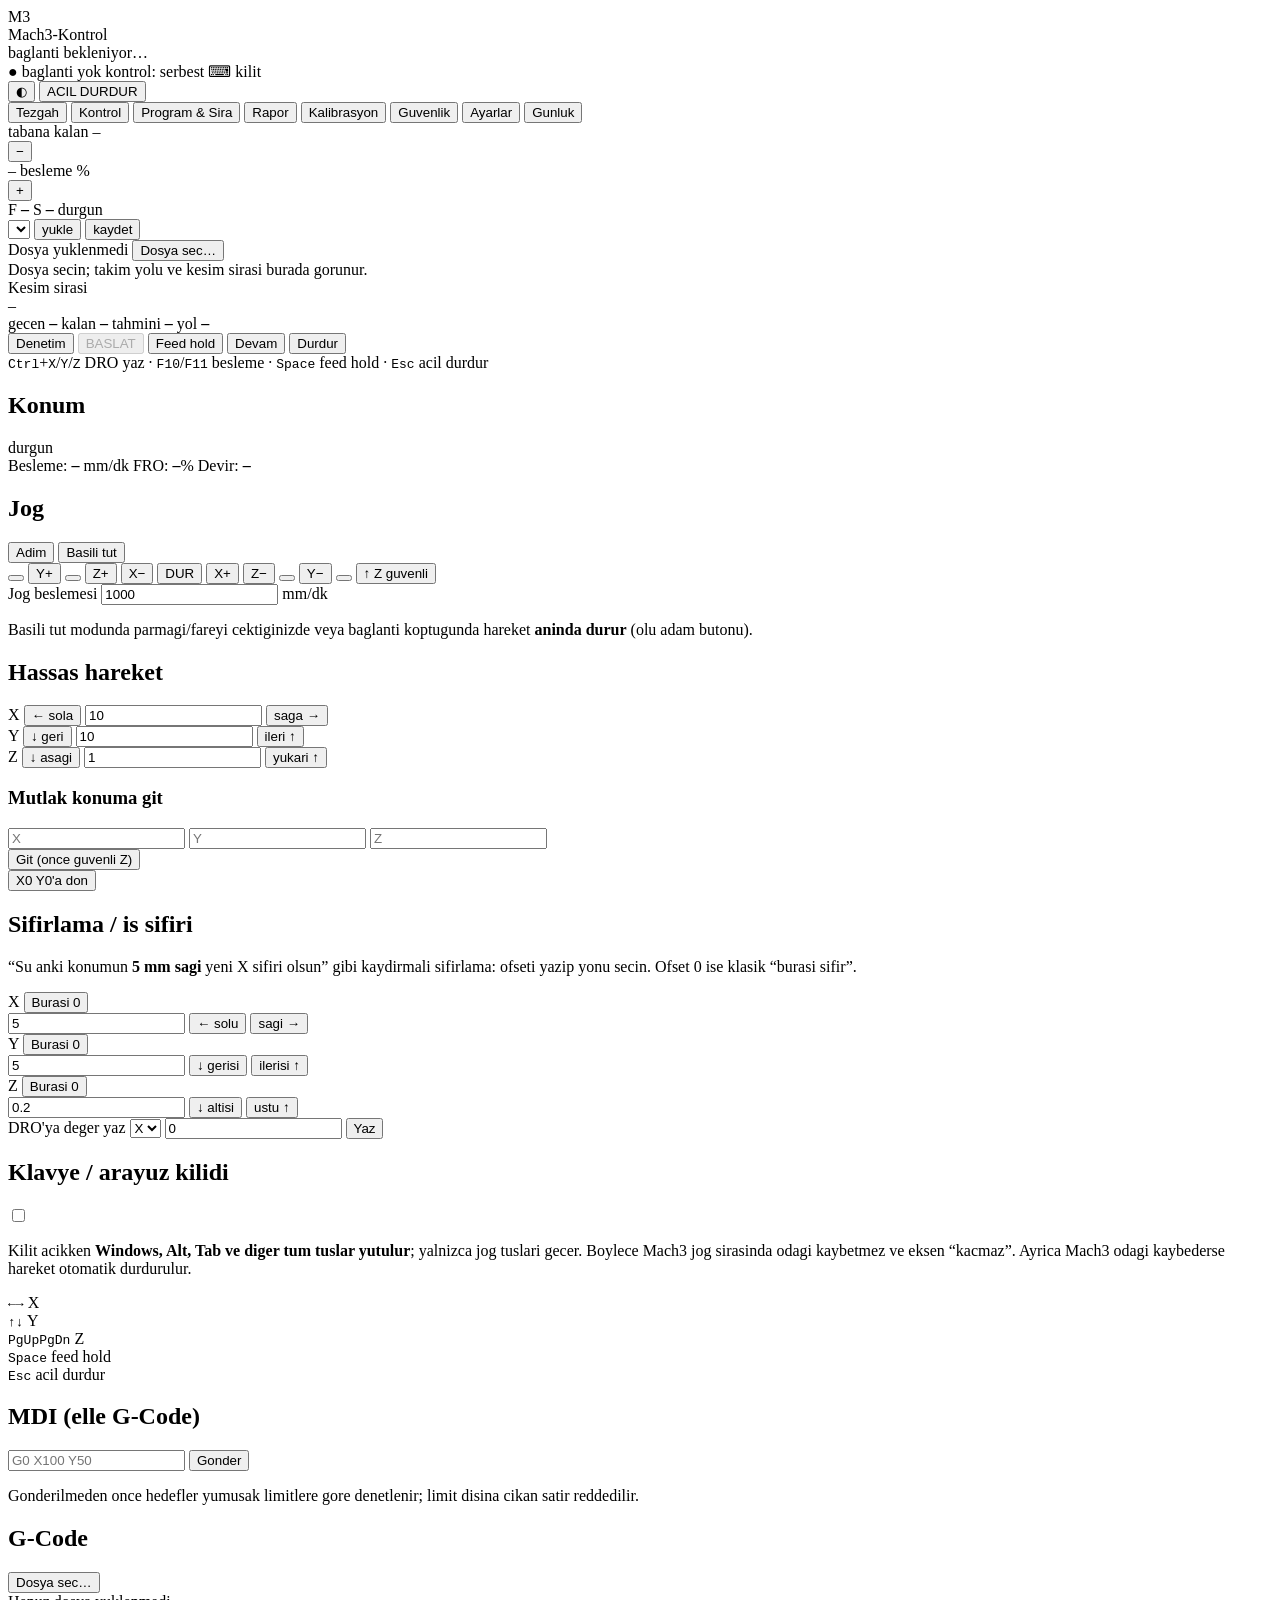
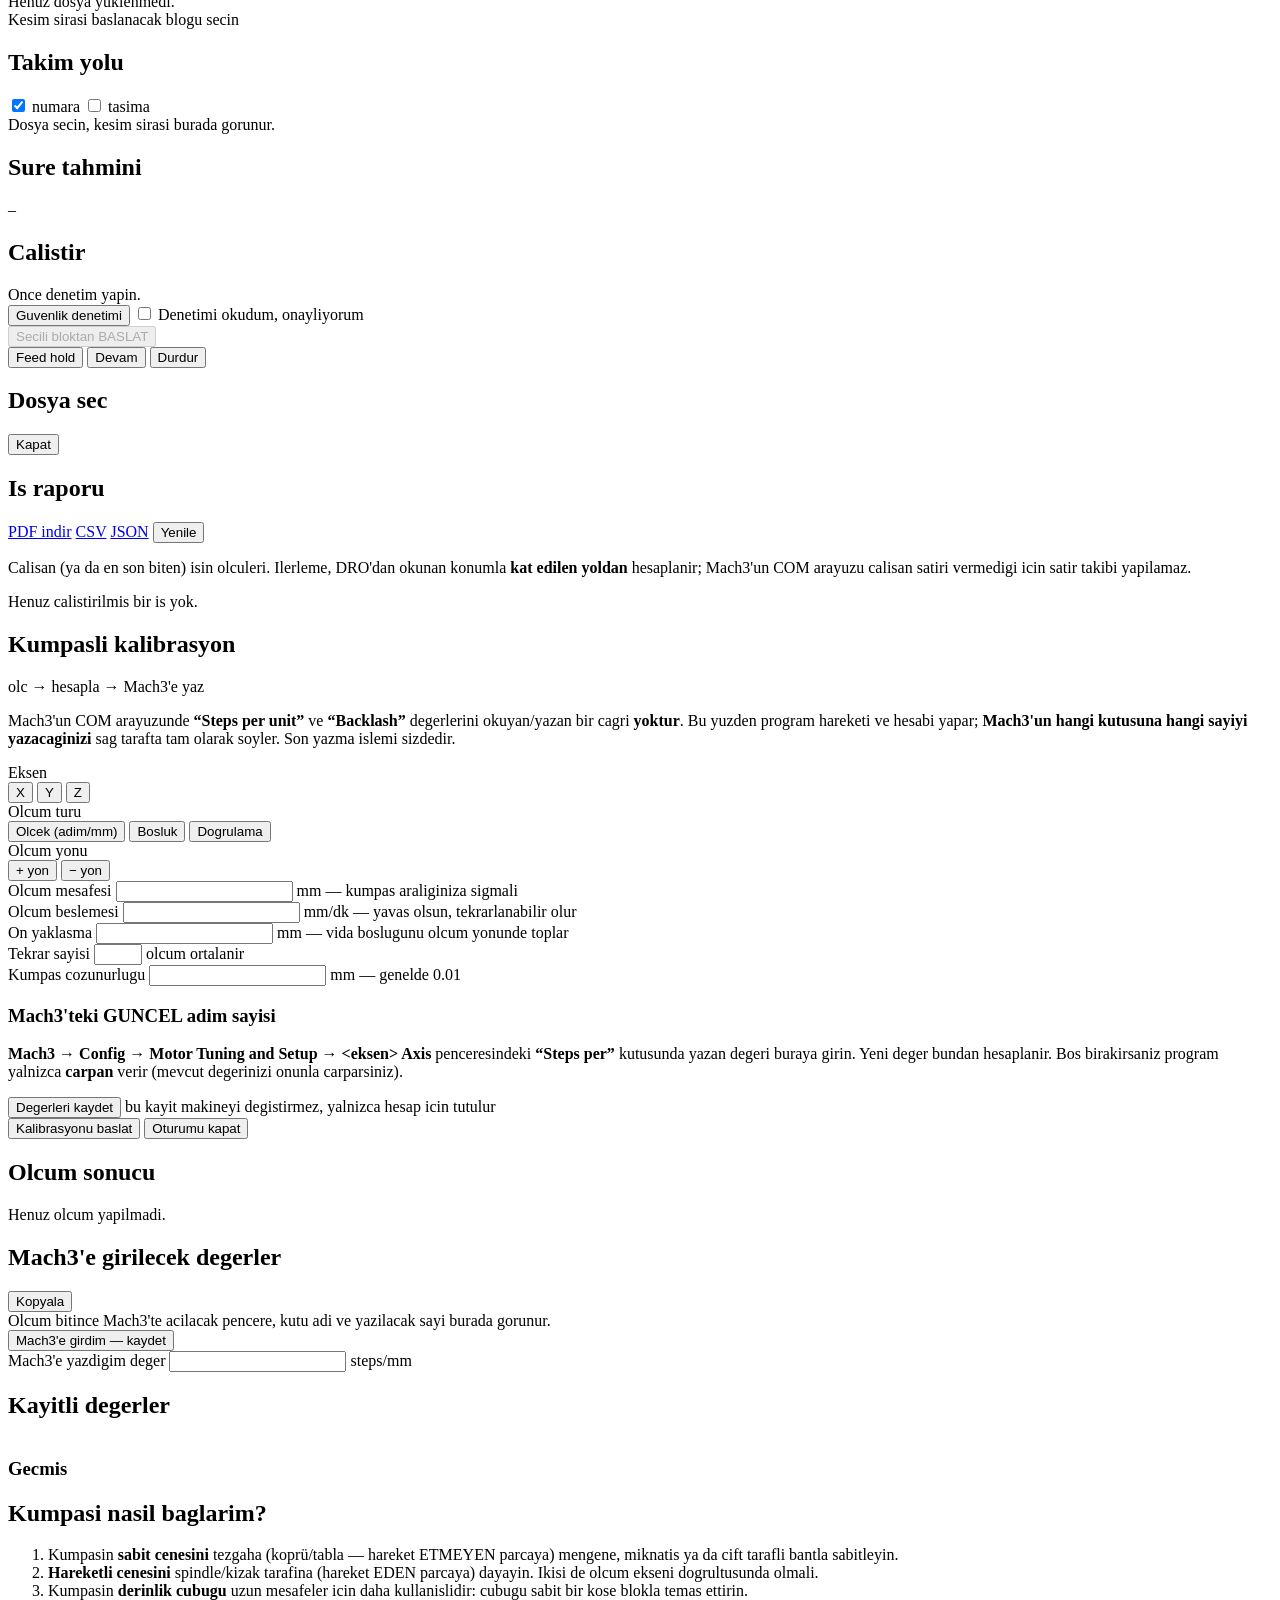
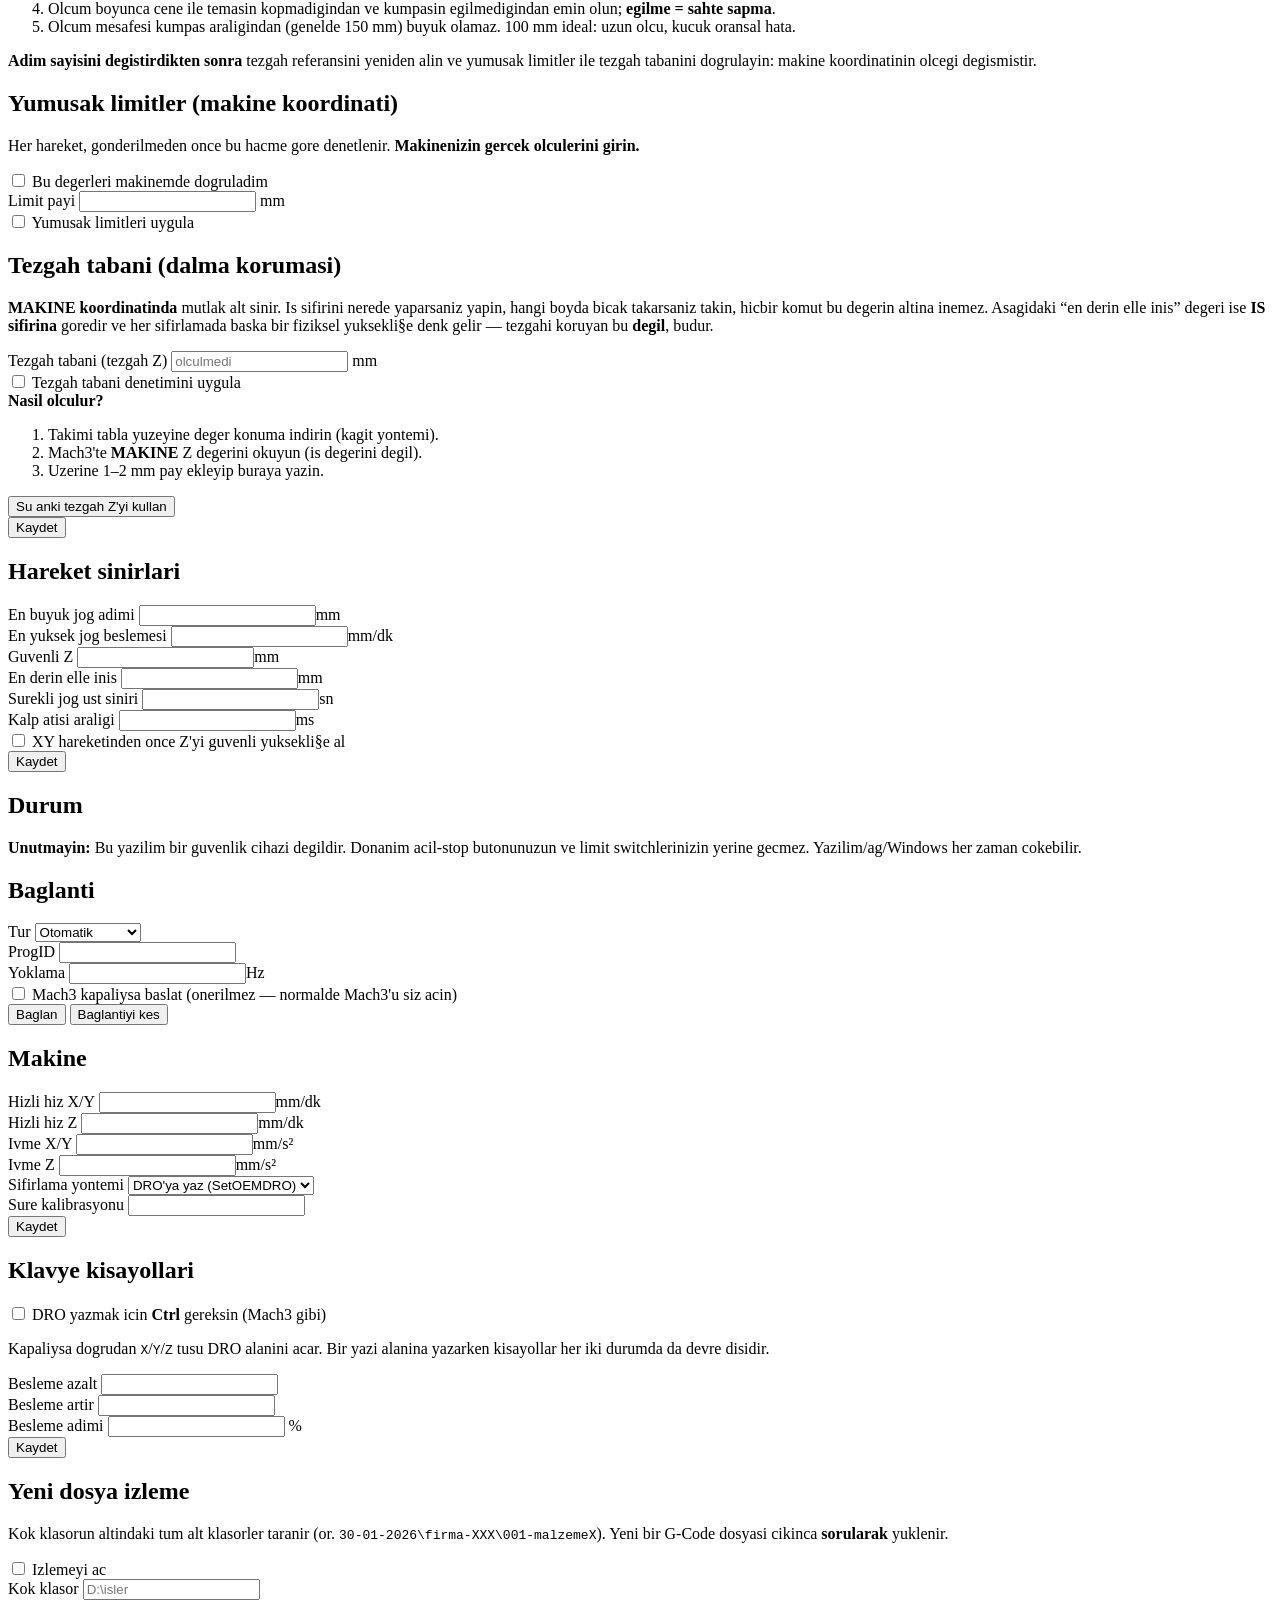
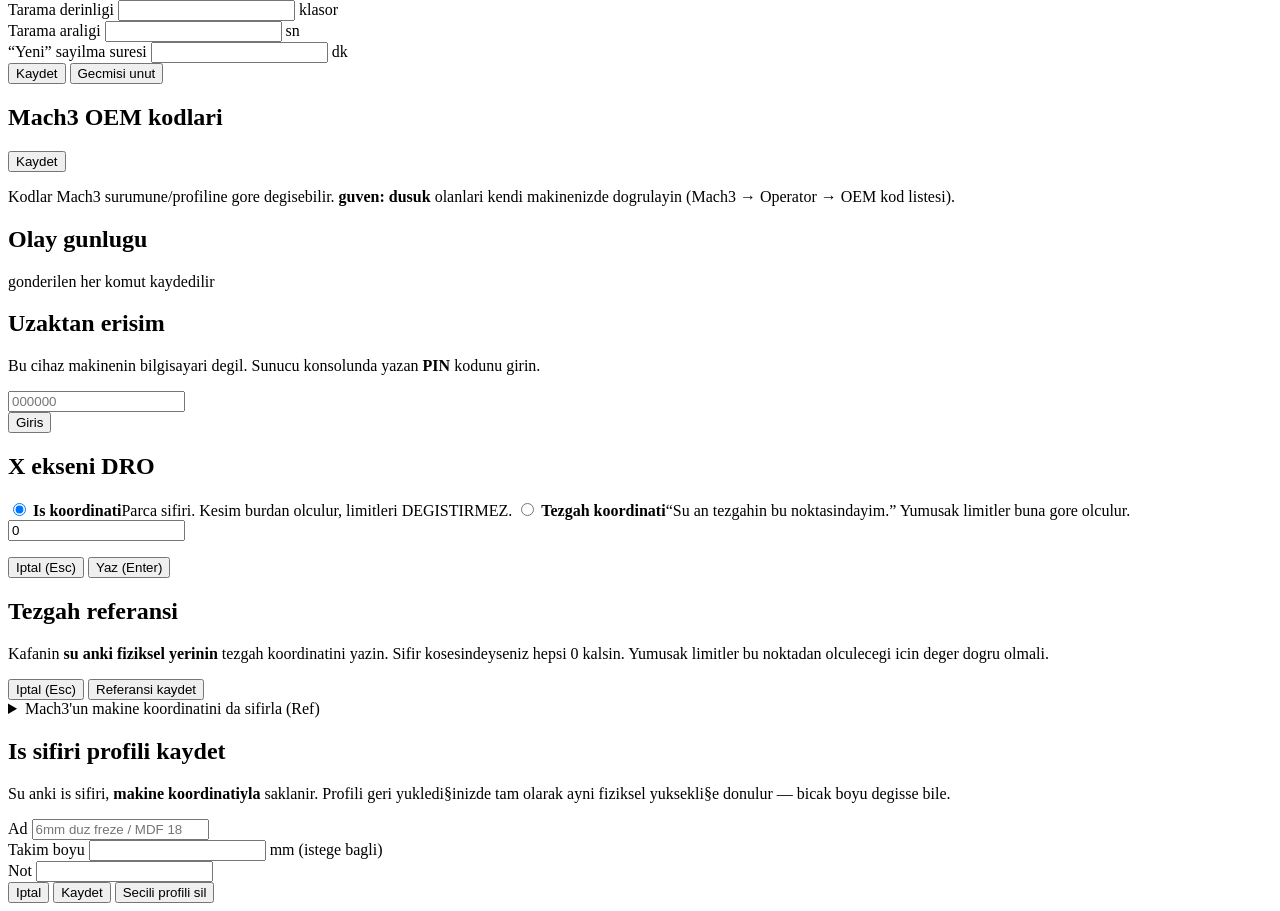
==== commit 62b2641d: "Kumpasla hassas kalibrasyon: olcum sihirbazi + Mach3'e girilecek degerler Mach3'un COM arayuzunde "S" ====
--- a/mach3_kontrol/web/index.html
+++ b/mach3_kontrol/web/index.html
@@ -42,6 +42,7 @@
   <button class="sekme" data-sekme="kontrol">Kontrol</button>
   <button class="sekme" data-sekme="program">Program &amp; Sira</button>
   <button class="sekme" data-sekme="rapor">Rapor</button>
+  <button class="sekme" data-sekme="kalibrasyon">Kalibrasyon</button>
   <button class="sekme" data-sekme="guvenlik">Guvenlik</button>
   <button class="sekme" data-sekme="ayarlar">Ayarlar</button>
   <button class="sekme" data-sekme="gunluk">Gunluk</button>
@@ -421,6 +422,164 @@
       <div class="rapor-ozet" id="raporOzet">Henuz calistirilmis bir is yok.</div>
       <table class="tablo" id="raporBloklar"></table>
       <div class="rapor-olay" id="raporOlaylar"></div>
+    </div>
+  </div>
+</section>
+
+<!-- ========================================================= KALIBRASYON -->
+<!-- Dijital kumpasla adim sayisi (Steps per unit) ve bosluk (backlash)
+     olcumu. Mach3'un COM arayuzu bu degerleri NE OKUR NE YAZAR; program
+     olcer + hesaplar, Mach3'e yazacak degerleri acikca gosterir. -->
+<section class="sayfa" id="sayfa-kalibrasyon">
+  <div class="kal-duzen">
+
+    <!-- ---------------- SOL: sihirbaz ---------------- -->
+    <div class="kart kal-sol">
+      <div class="kart-bas">
+        <h2>Kumpasli kalibrasyon</h2>
+        <span class="ipucu-kucuk">olc → hesapla → Mach3'e yaz</span>
+      </div>
+
+      <p class="ipucu">
+        Mach3'un COM arayuzunde <b>“Steps per unit”</b> ve <b>“Backlash”</b>
+        degerlerini okuyan/yazan bir cagri <b>yoktur</b>. Bu yuzden program
+        hareketi ve hesabi yapar; <b>Mach3'un hangi kutusuna hangi sayiyi
+        yazacaginizi</b> sag tarafta tam olarak soyler. Son yazma islemi
+        sizdedir.
+      </p>
+
+      <div class="kal-secim">
+        <div class="kal-alan">
+          <label>Eksen</label>
+          <div class="secim" id="kalEksen">
+            <button class="aktif" data-e="X">X</button>
+            <button data-e="Y">Y</button>
+            <button data-e="Z">Z</button>
+          </div>
+        </div>
+        <div class="kal-alan">
+          <label>Olcum turu</label>
+          <div class="secim" id="kalTur">
+            <button class="aktif" data-t="olcek">Olcek (adim/mm)</button>
+            <button data-t="bosluk">Bosluk</button>
+            <button data-t="dogrulama">Dogrulama</button>
+          </div>
+        </div>
+        <div class="kal-alan">
+          <label>Olcum yonu</label>
+          <div class="secim" id="kalYon">
+            <button class="aktif" data-y="1">+ yon</button>
+            <button data-y="-1">− yon</button>
+          </div>
+        </div>
+      </div>
+
+      <div class="kal-tur-not" id="kalTurNot"></div>
+
+      <div class="kal-form">
+        <div class="satir"><label>Olcum mesafesi</label>
+          <input type="number" id="kalMesafe" class="alan dar" step="1" min="1">
+          <span class="birim">mm — kumpas araliginiza sigmali</span></div>
+        <div class="satir"><label>Olcum beslemesi</label>
+          <input type="number" id="kalFeed" class="alan dar" step="50" min="1">
+          <span class="birim">mm/dk — yavas olsun, tekrarlanabilir olur</span></div>
+        <div class="satir"><label>On yaklasma</label>
+          <input type="number" id="kalYaklasma" class="alan dar" step="0.5" min="0.1">
+          <span class="birim">mm — vida boslugunu olcum yonunde toplar</span></div>
+        <div class="satir"><label>Tekrar sayisi</label>
+          <input type="number" id="kalTekrar" class="alan dar" step="1" min="1" max="20">
+          <span class="birim">olcum ortalanir</span></div>
+        <div class="satir"><label>Kumpas cozunurlugu</label>
+          <input type="number" id="kalCozunurluk" class="alan dar" step="0.001" min="0.001">
+          <span class="birim">mm — genelde 0.01</span></div>
+      </div>
+
+      <div class="ayirac"></div>
+
+      <div class="kal-adimbasi">
+        <div class="kart-bas"><h3>Mach3'teki GUNCEL adim sayisi</h3></div>
+        <p class="ipucu">
+          <b>Mach3 → Config → Motor Tuning and Setup → &lt;eksen&gt; Axis</b>
+          penceresindeki <b>“Steps per”</b> kutusunda yazan degeri buraya
+          girin. Yeni deger bundan hesaplanir. Bos birakirsaniz program
+          yalnizca <b>carpan</b> verir (mevcut degerinizi onunla carparsiniz).
+        </p>
+        <div class="kal-ab" id="kalAdimBasiSatirlar"></div>
+        <div class="satir">
+          <button class="dugme hayalet kucuk" id="kalAyarKaydet">
+            Degerleri kaydet</button>
+          <span class="ipucu-kucuk">bu kayit makineyi degistirmez,
+            yalnizca hesap icin tutulur</span>
+        </div>
+      </div>
+
+      <div class="ayirac"></div>
+
+      <div class="satir uc">
+        <button class="dugme genis" id="kalBasla">Kalibrasyonu baslat</button>
+        <button class="dugme hayalet" id="kalIptal">Oturumu kapat</button>
+      </div>
+
+      <!-- adim adim yonerge paneli (JS doldurur) -->
+      <div class="kal-akis gizli" id="kalAkis"></div>
+    </div>
+
+    <!-- ---------------- SAG: sonuc + Mach3 talimati ---------------- -->
+    <div class="kal-sag">
+
+      <div class="kart">
+        <div class="kart-bas"><h2>Olcum sonucu</h2></div>
+        <div class="kal-sonuc" id="kalSonuc">Henuz olcum yapilmadi.</div>
+      </div>
+
+      <div class="kart vurgu-kart">
+        <div class="kart-bas">
+          <h2>Mach3'e girilecek degerler</h2>
+          <button class="mini" id="kalKopyala">Kopyala</button>
+        </div>
+        <div class="kal-talimat" id="kalTalimat">
+          Olcum bitince Mach3'te acilacak pencere, kutu adi ve yazilacak sayi
+          burada gorunur.
+        </div>
+        <div class="satir">
+          <button class="dugme genis gizli" id="kalUygula">
+            Mach3'e girdim — kaydet</button>
+        </div>
+        <div class="satir gizli" id="kalElleSatir">
+          <label>Mach3'e yazdigim deger</label>
+          <input type="number" id="kalElleDeger" class="alan dar" step="0.0001">
+          <span class="birim">steps/mm</span>
+        </div>
+      </div>
+
+      <div class="kart">
+        <div class="kart-bas"><h2>Kayitli degerler</h2></div>
+        <table class="tablo" id="kalKayitli"></table>
+        <div class="kart-bas ust-bosluk"><h3>Gecmis</h3></div>
+        <div class="kal-gecmis" id="kalGecmis"></div>
+      </div>
+
+      <div class="kart">
+        <div class="kart-bas"><h2>Kumpasi nasil baglarim?</h2></div>
+        <ol class="ipucu kal-nasil">
+          <li>Kumpasin <b>sabit cenesini</b> tezgaha (koprü/tabla — hareket
+            ETMEYEN parcaya) mengene, miknatis ya da cift tarafli bantla
+            sabitleyin.</li>
+          <li><b>Hareketli cenesini</b> spindle/kizak tarafina (hareket EDEN
+            parcaya) dayayin. Ikisi de olcum ekseni dogrultusunda olmali.</li>
+          <li>Kumpasin <b>derinlik cubugu</b> uzun mesafeler icin daha
+            kullanislidir: cubugu sabit bir kose blokla temas ettirin.</li>
+          <li>Olcum boyunca cene ile temasin kopmadigindan ve kumpasin
+            egilmedigindan emin olun; <b>egilme = sahte sapma</b>.</li>
+          <li>Olcum mesafesi kumpas araligindan (genelde 150 mm) buyuk
+            olamaz. 100 mm ideal: uzun olcu, kucuk oransal hata.</li>
+        </ol>
+        <div class="uyari-kutu">
+          <b>Adim sayisini degistirdikten sonra</b> tezgah referansini
+          yeniden alin ve yumusak limitler ile tezgah tabanini dogrulayin:
+          makine koordinatinin olcegi degismistir.
+        </div>
+      </div>
     </div>
   </div>
 </section>
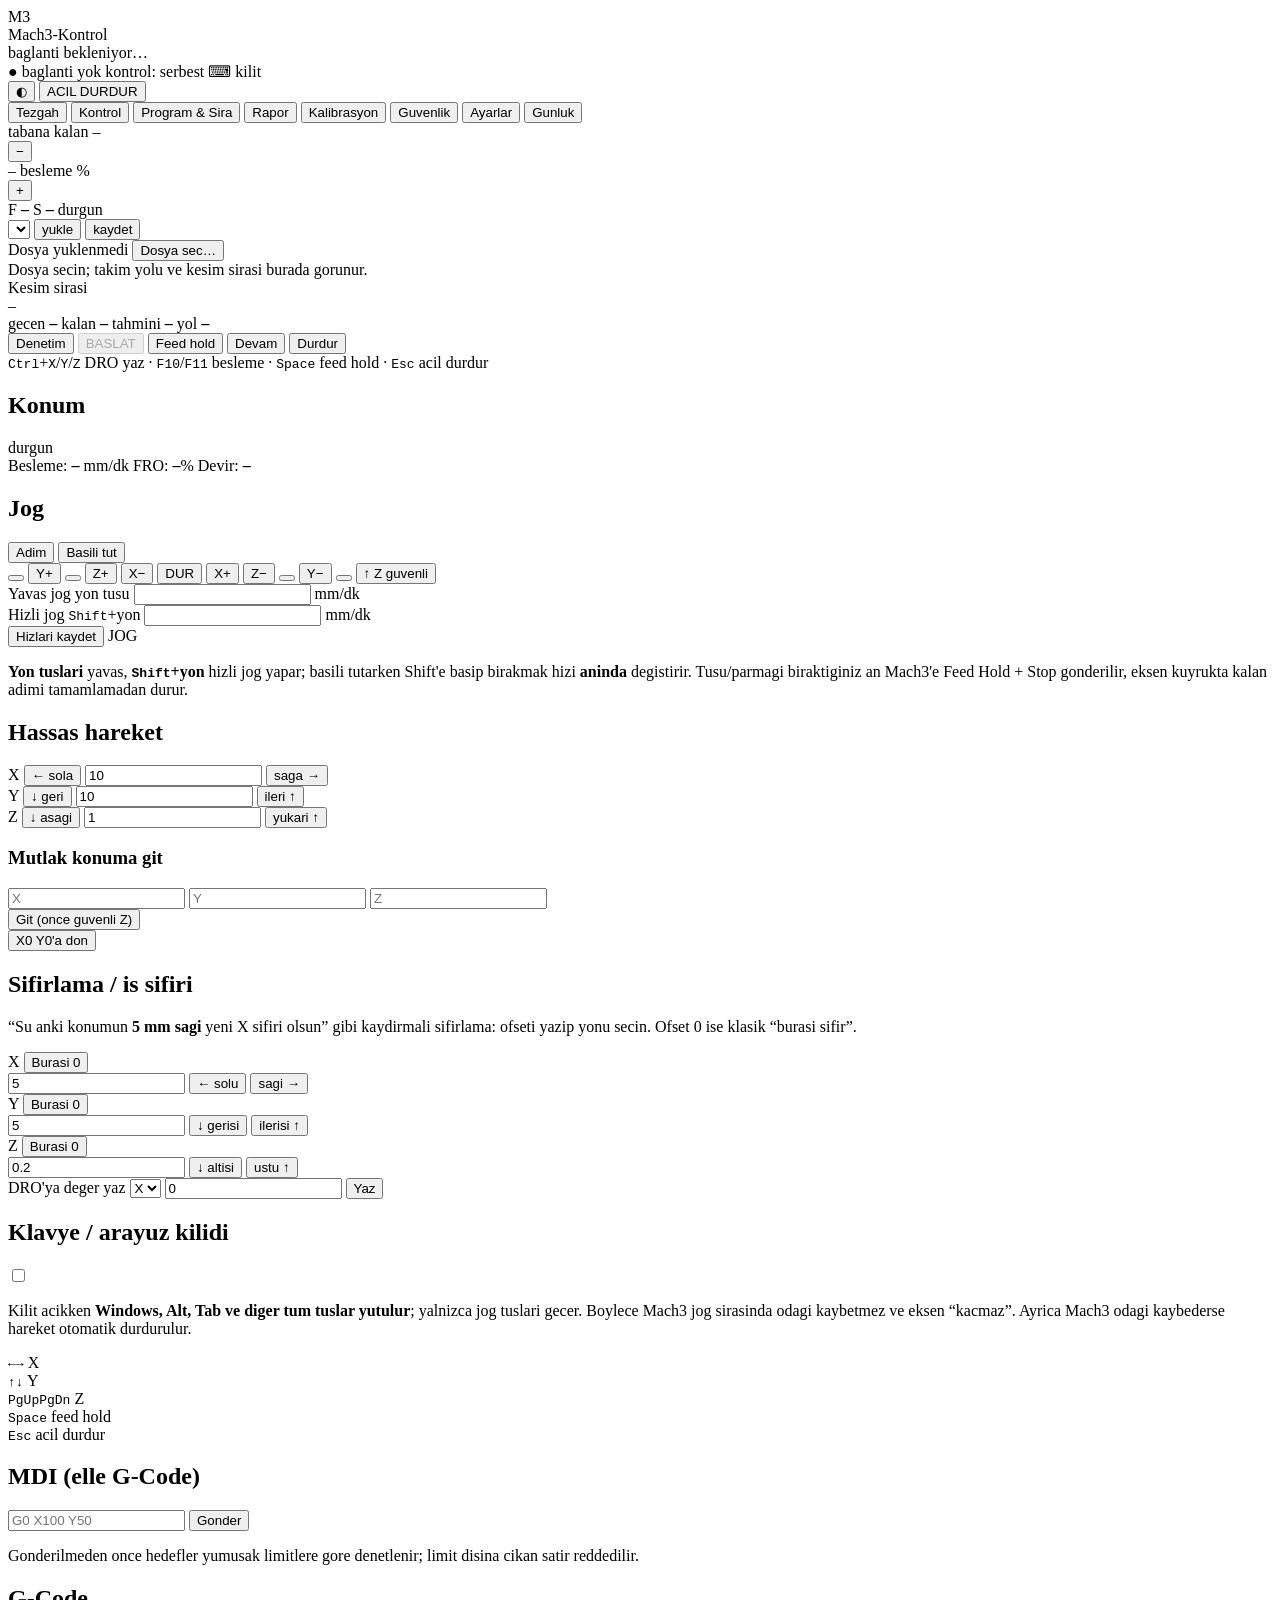
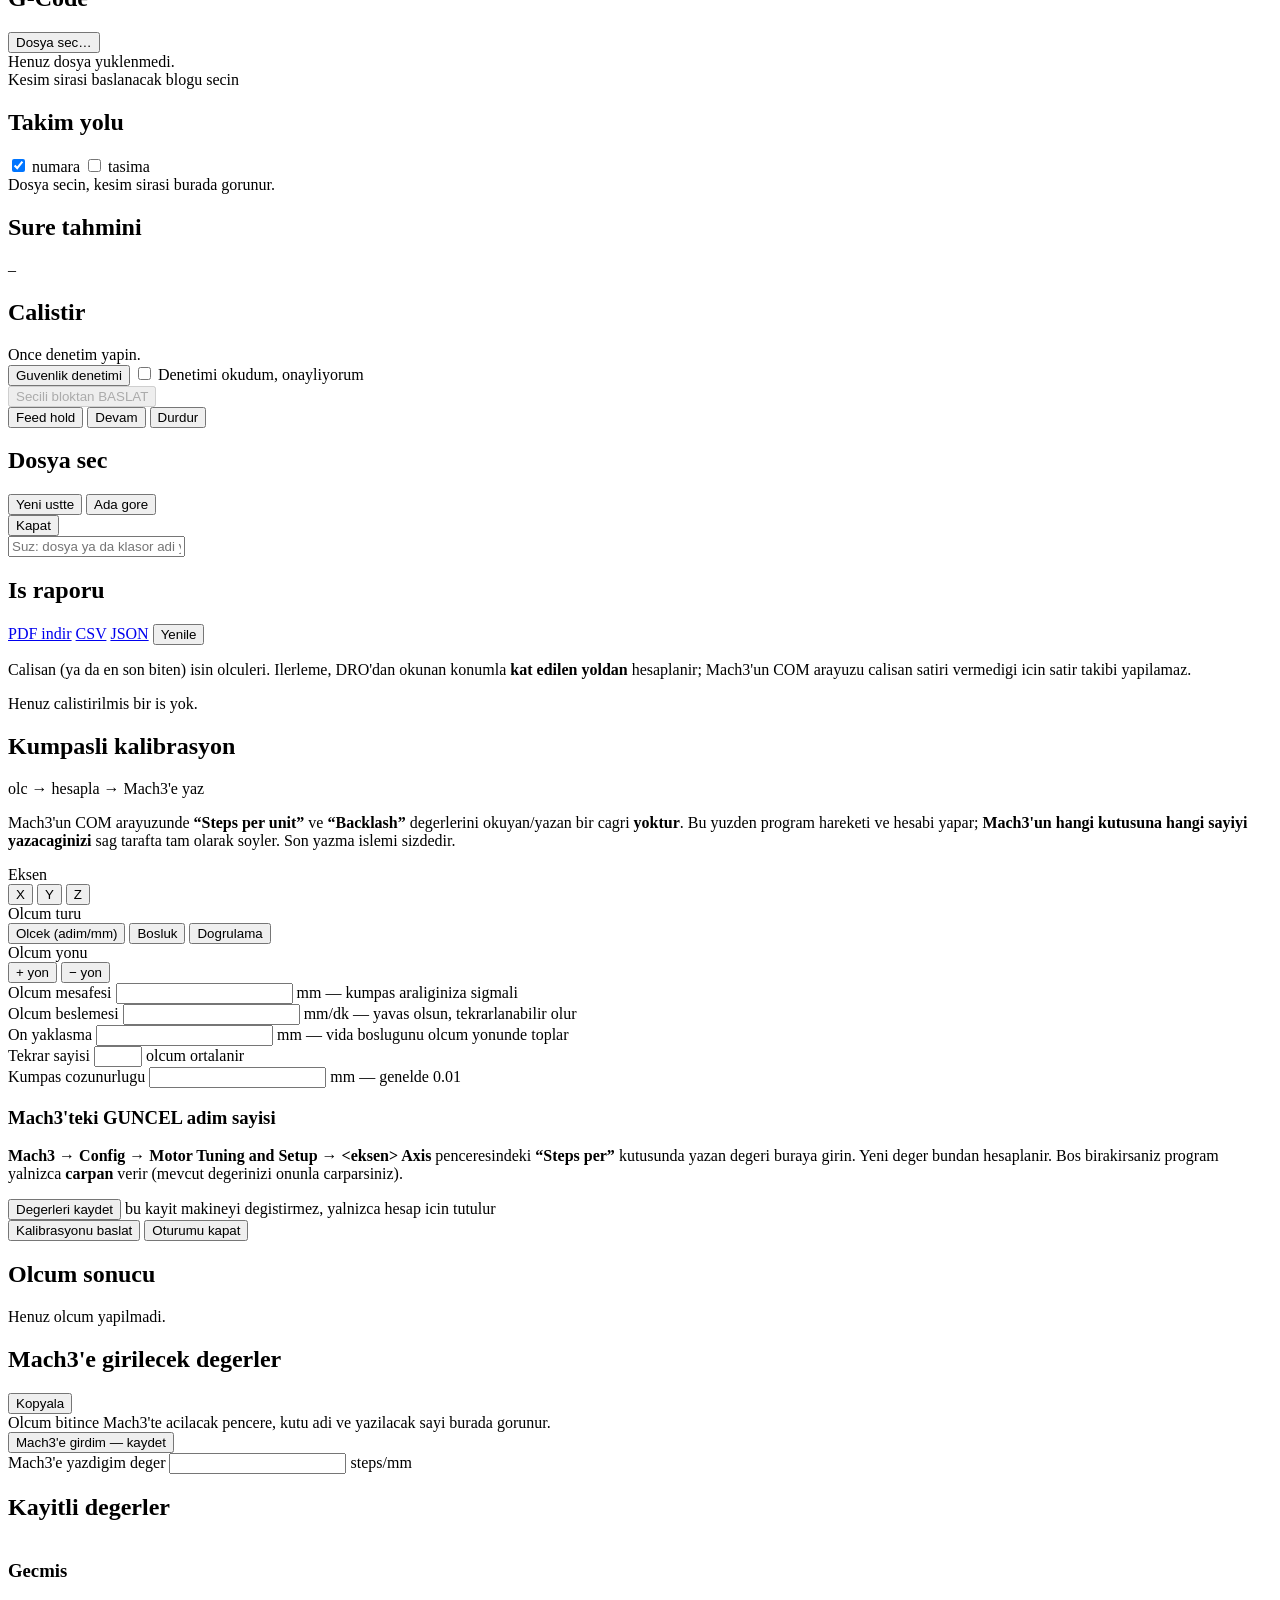
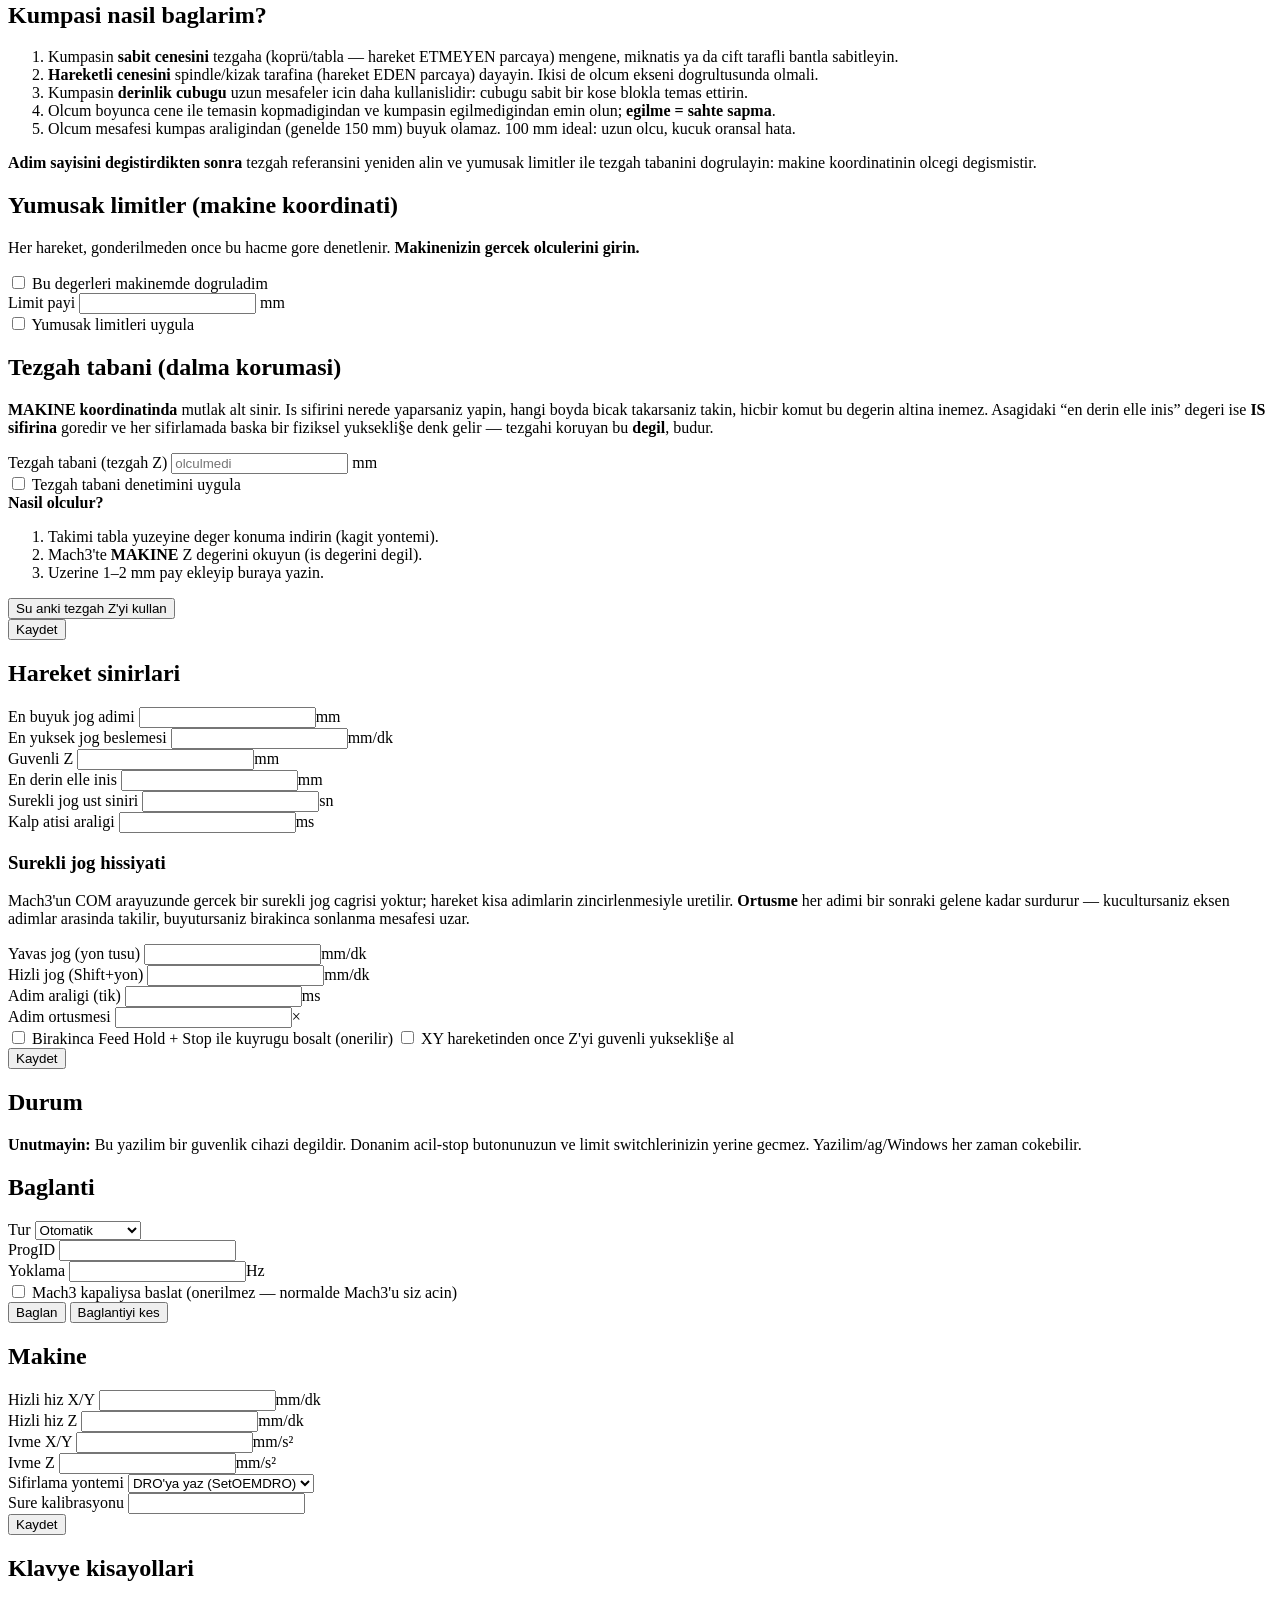
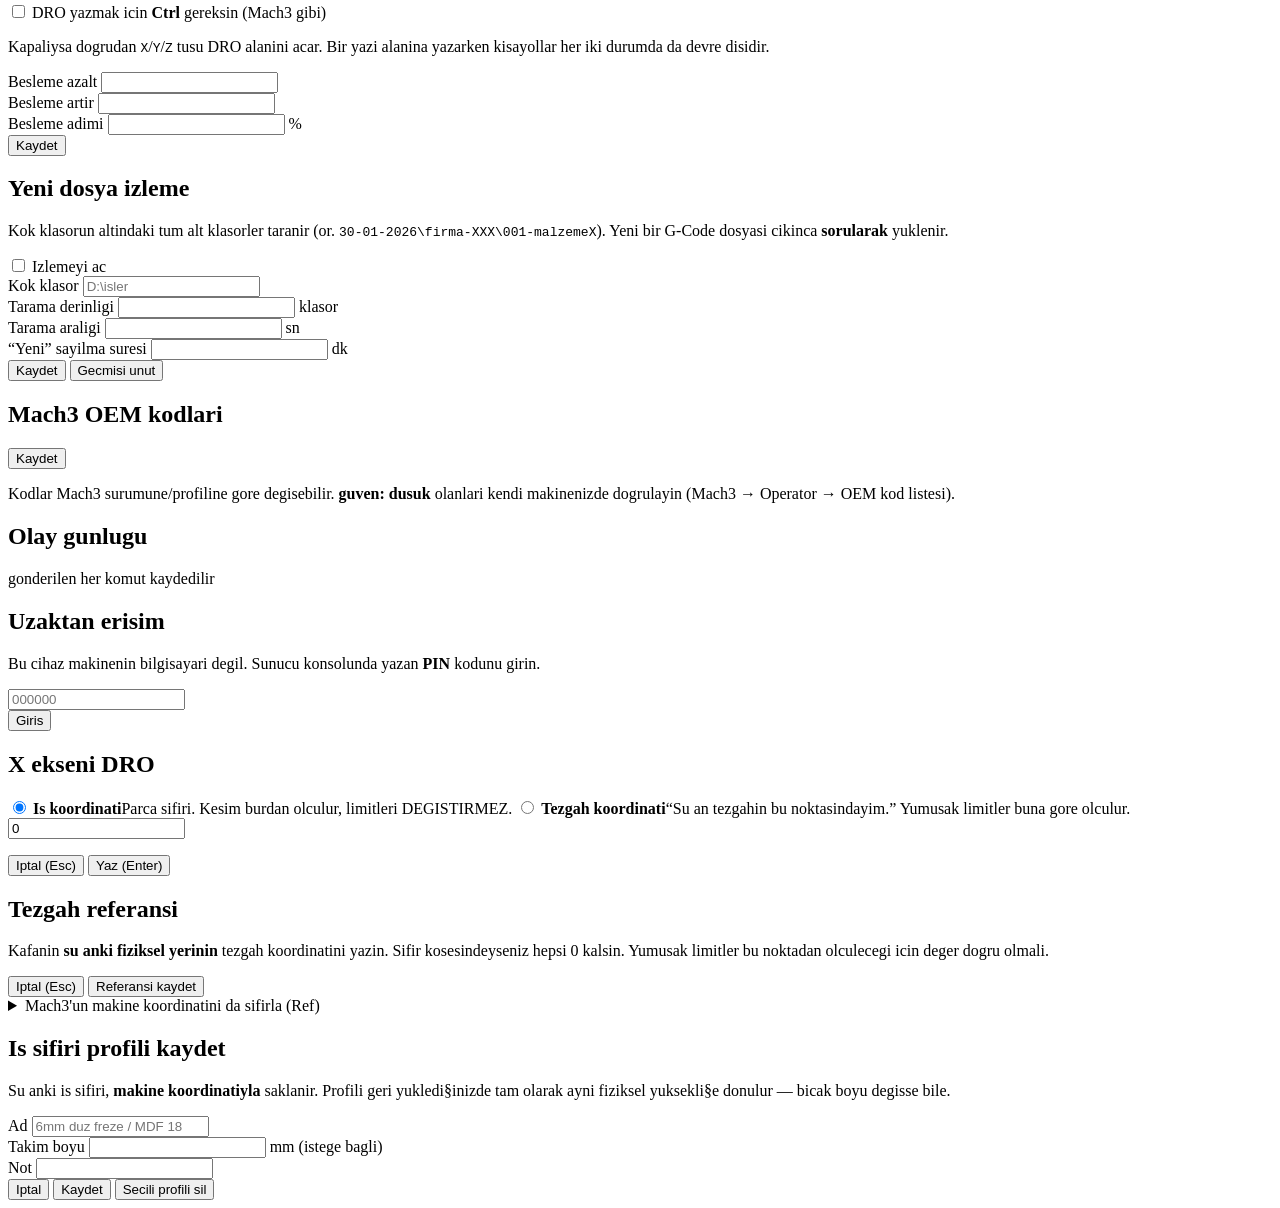
==== commit c39bfc9e: "Jog tepkiselligi, dosya gezgini ve onizleme olculeri SUREKLI JOG (Mach3 hissiyati)   Uc ayri sebep h" ====
--- a/mach3_kontrol/web/index.html
+++ b/mach3_kontrol/web/index.html
@@ -107,6 +107,7 @@
           <div class="bos-mesaj">Dosya secin; takim yolu ve kesim sirasi
             burada gorunur.</div>
         </div>
+        <div class="olcu-serit" id="olcuSeritMini"></div>
       </div>
 
       <div class="t-sira">
@@ -196,13 +197,28 @@
         <button class="jog guvenli" id="guvenliZBtn" title="Guvenli yukseklige cik">↑ Z guvenli</button>
       </div>
 
-      <div class="satir">
-        <label>Jog beslemesi</label>
-        <input type="number" id="jogFeed" class="alan" value="1000" min="1" step="100">
-        <span class="birim">mm/dk</span>
-      </div>
-      <p class="ipucu">Basili tut modunda parmagi/fareyi cektiginizde veya
-        baglanti koptugunda hareket <b>aninda durur</b> (olu adam butonu).</p>
+      <div class="jog-hiz">
+        <div class="satir">
+          <label>Yavas jog <span class="tus-not">yon tusu</span></label>
+          <input type="number" id="jogYavas" class="alan dar" min="1" step="50">
+          <span class="birim">mm/dk</span>
+        </div>
+        <div class="satir">
+          <label>Hizli jog <span class="tus-not"><kbd>Shift</kbd>+yon</span></label>
+          <input type="number" id="jogHizli" class="alan dar" min="1" step="100">
+          <span class="birim">mm/dk</span>
+        </div>
+        <div class="satir">
+          <button class="dugme hayalet kucuk" id="jogHizKaydet">Hizlari kaydet</button>
+          <span class="jog-rozet gizli" id="jogRozet">JOG</span>
+        </div>
+      </div>
+      <p class="ipucu">
+        <b>Yon tuslari</b> yavas, <b><kbd>Shift</kbd>+yon</b> hizli jog yapar;
+        basili tutarken Shift'e basip birakmak hizi <b>aninda</b> degistirir.
+        Tusu/parmagi biraktiginiz an Mach3'e Feed Hold + Stop gonderilir,
+        eksen kuyrukta kalan adimi tamamlamadan durur.
+      </p>
     </div>
 
     <!-- HASSAS HAREKET -->
@@ -364,6 +380,8 @@
         <div class="onizleme" id="onizleme">
           <div class="bos-mesaj">Dosya secin, kesim sirasi burada gorunur.</div>
         </div>
+        <!-- kesim alani olculeri (is sifirina gore) -->
+        <div class="olcu-serit" id="olcuSerit"></div>
       </div>
 
       <div class="kart">
@@ -395,9 +413,17 @@
     <div class="katman-kutu">
       <div class="kart-bas">
         <h2>Dosya sec</h2>
-        <button class="mini" id="gezginKapat">Kapat</button>
+        <div class="kart-bas-sag">
+          <div class="secim" id="gezginSira" title="Siralama">
+            <button class="aktif" data-s="tarih">Yeni ustte</button>
+            <button data-s="ad">Ada gore</button>
+          </div>
+          <button class="mini" id="gezginKapat">Kapat</button>
+        </div>
       </div>
       <div class="yol-cubugu" id="gezginYol"></div>
+      <input type="text" id="gezginSuz" class="alan gezgin-suz"
+             placeholder="Suz: dosya ya da klasor adi yazin…" autocomplete="off">
       <div class="gezgin" id="gezgin"></div>
     </div>
   </div>
@@ -652,6 +678,24 @@
         <input type="number" id="gJogSure" class="alan" step="1"><span class="birim">sn</span></div>
       <div class="satir"><label>Kalp atisi araligi</label>
         <input type="number" id="gKalp" class="alan" step="50"><span class="birim">ms</span></div>
+
+      <div class="ayirac"></div>
+      <div class="kart-bas"><h3>Surekli jog hissiyati</h3></div>
+      <p class="ipucu">Mach3'un COM arayuzunde gercek bir surekli jog cagrisi
+        yoktur; hareket kisa adimlarin zincirlenmesiyle uretilir. <b>Ortusme</b>
+        her adimi bir sonraki gelene kadar surdurur — kucultursaniz eksen
+        adimlar arasinda takilir, buyutursaniz birakinca sonlanma mesafesi
+        uzar.</p>
+      <div class="satir"><label>Yavas jog (yon tusu)</label>
+        <input type="number" id="gJogYavas" class="alan" step="50"><span class="birim">mm/dk</span></div>
+      <div class="satir"><label>Hizli jog (Shift+yon)</label>
+        <input type="number" id="gJogHizli" class="alan" step="100"><span class="birim">mm/dk</span></div>
+      <div class="satir"><label>Adim araligi (tik)</label>
+        <input type="number" id="gJogTik" class="alan" step="10" min="20"><span class="birim">ms</span></div>
+      <div class="satir"><label>Adim ortusmesi</label>
+        <input type="number" id="gJogOrtusme" class="alan" step="0.05" min="1"><span class="birim">×</span></div>
+      <label class="onay"><input type="checkbox" id="gJogDurdur">
+        Birakinca Feed Hold + Stop ile kuyrugu bosalt (onerilir)</label>
       <label class="onay"><input type="checkbox" id="gGuvenliZZorunlu">
         XY hareketinden once Z'yi guvenli yuksekli§e al</label>
       <div class="satir"><button class="dugme genis" id="guvenlikKaydet">Kaydet</button></div>
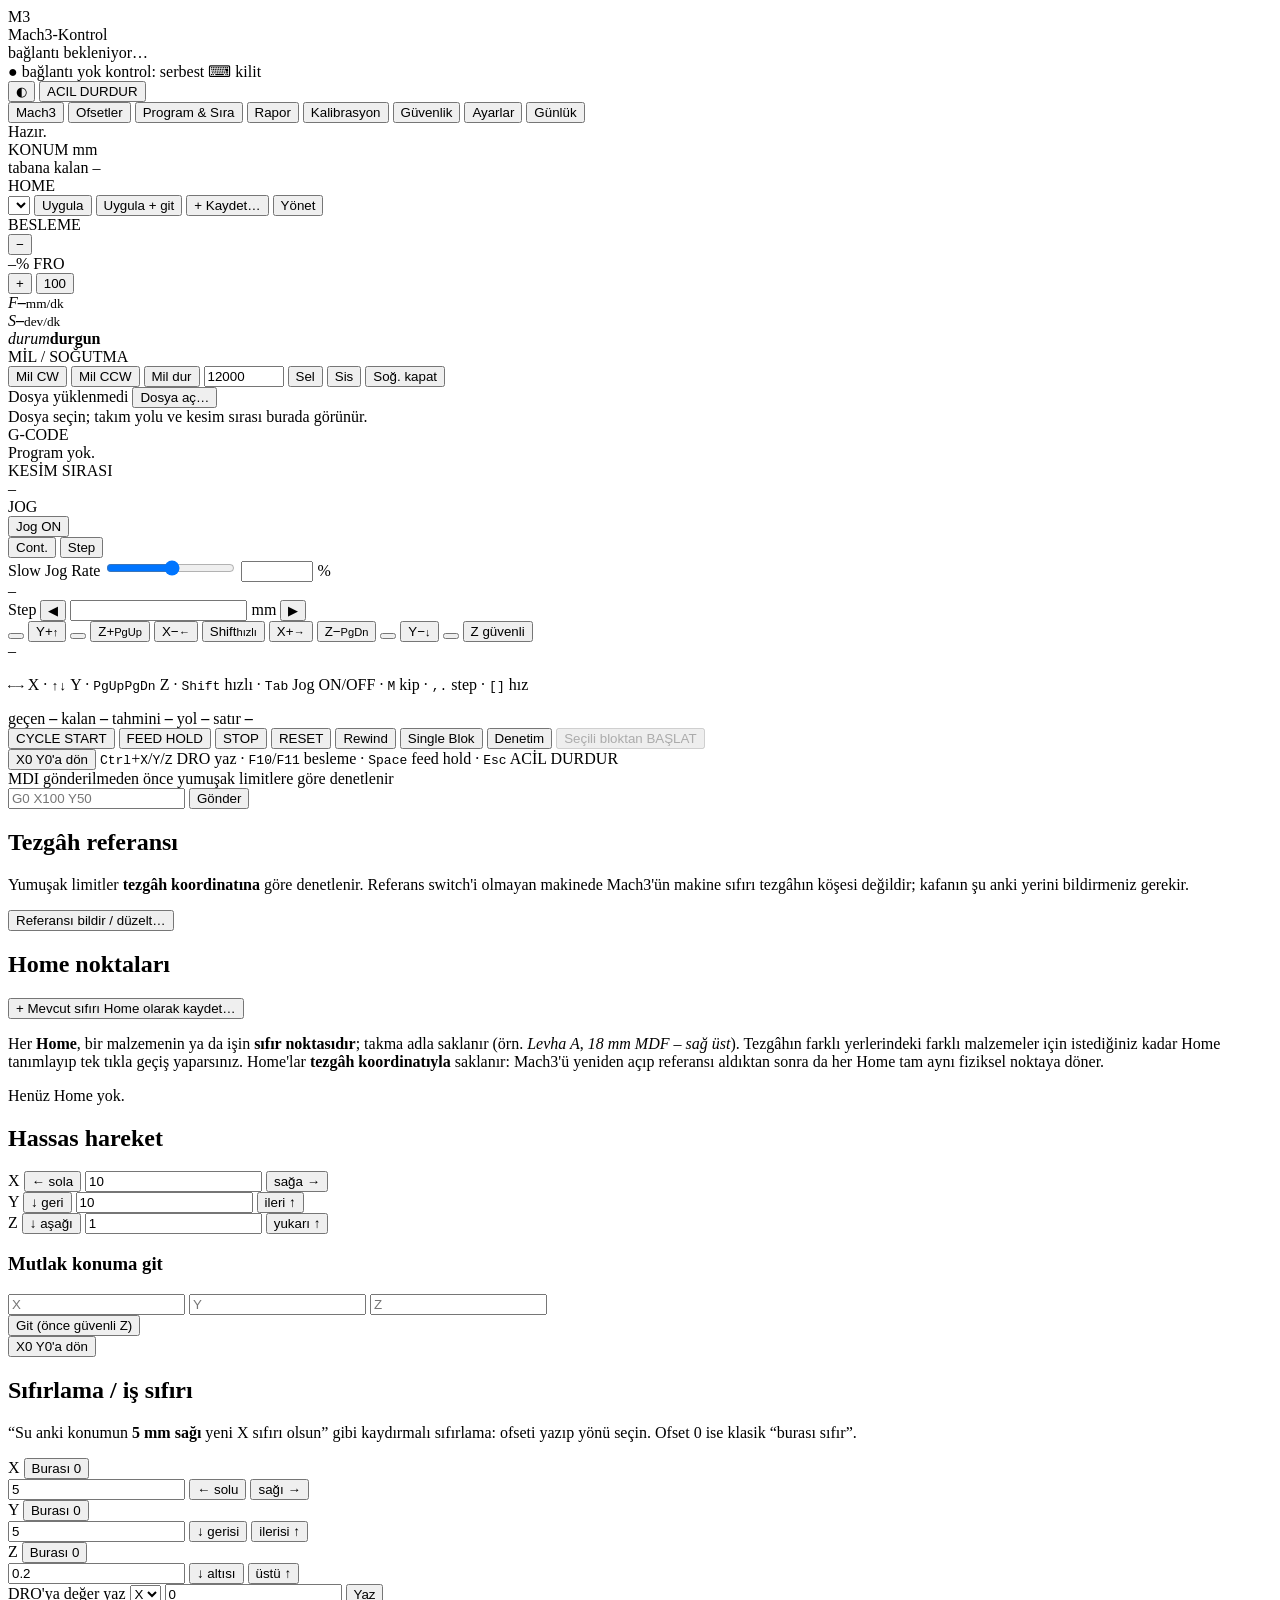
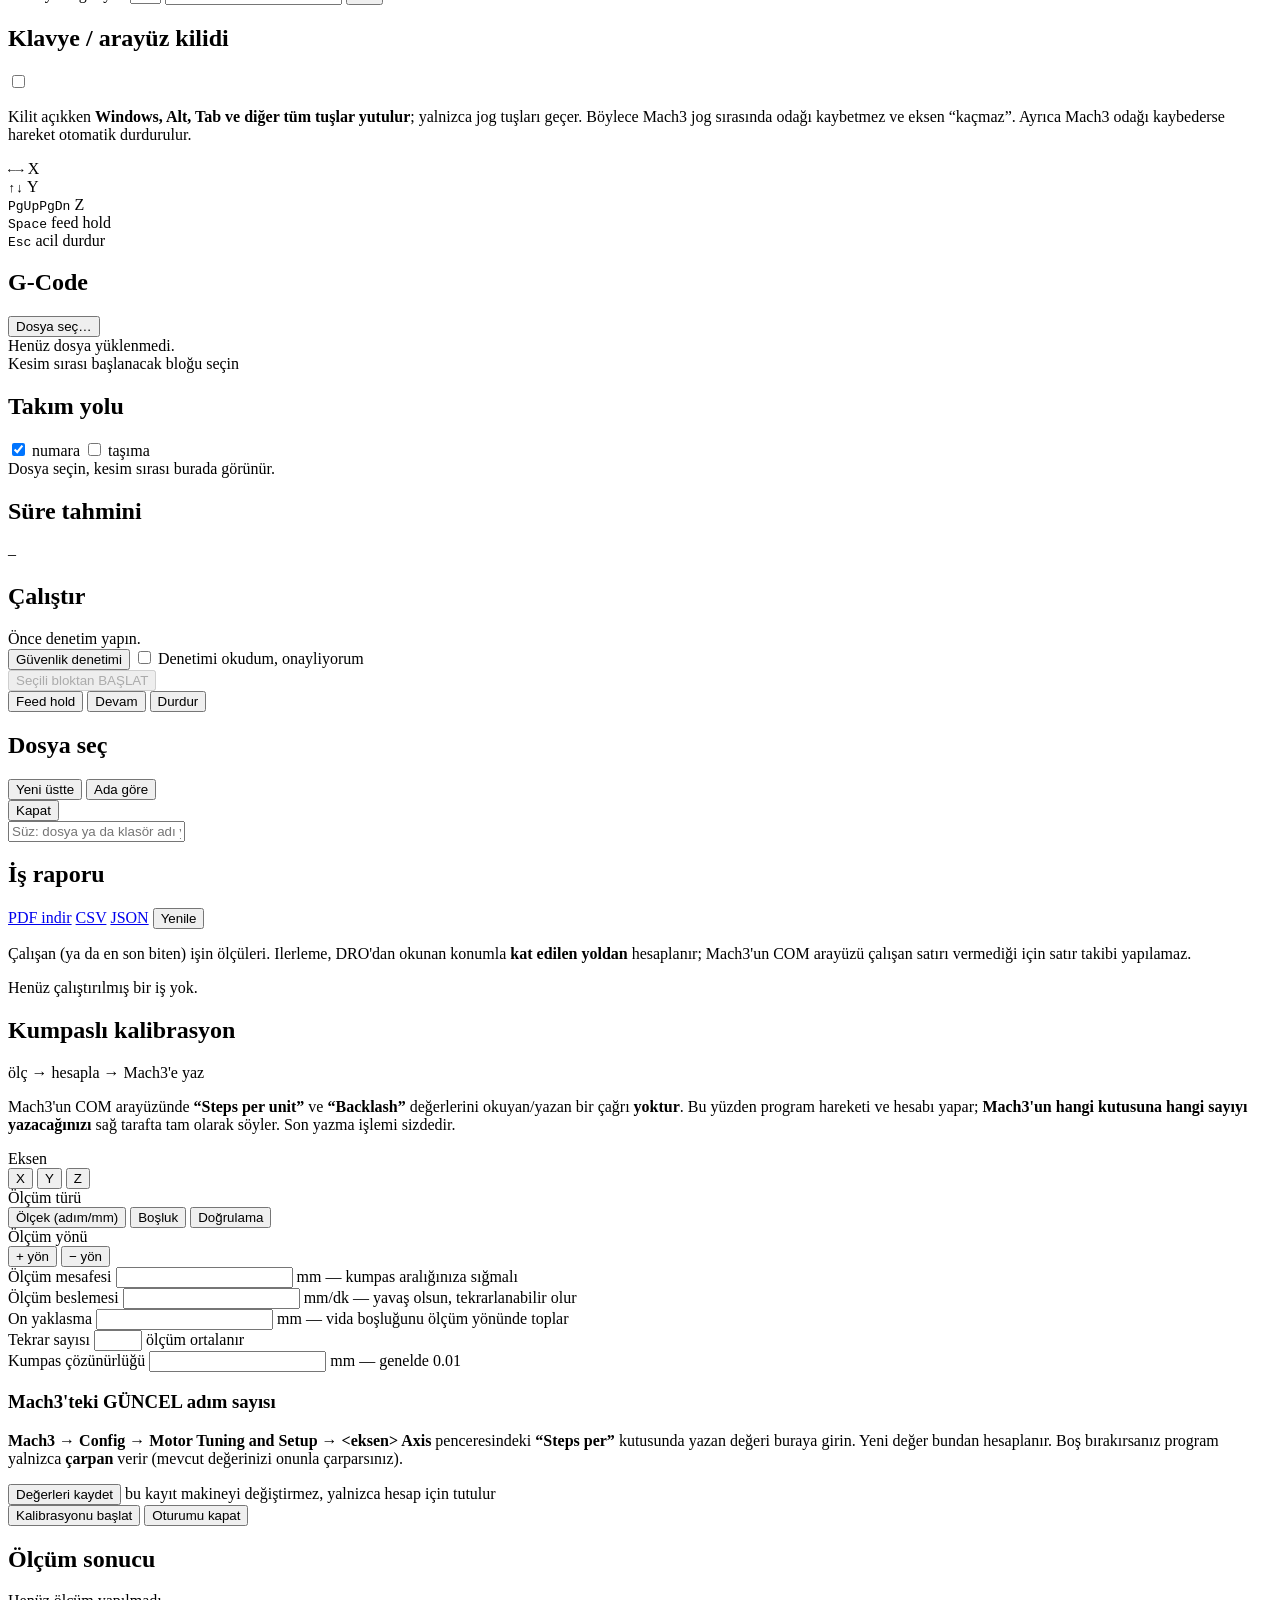
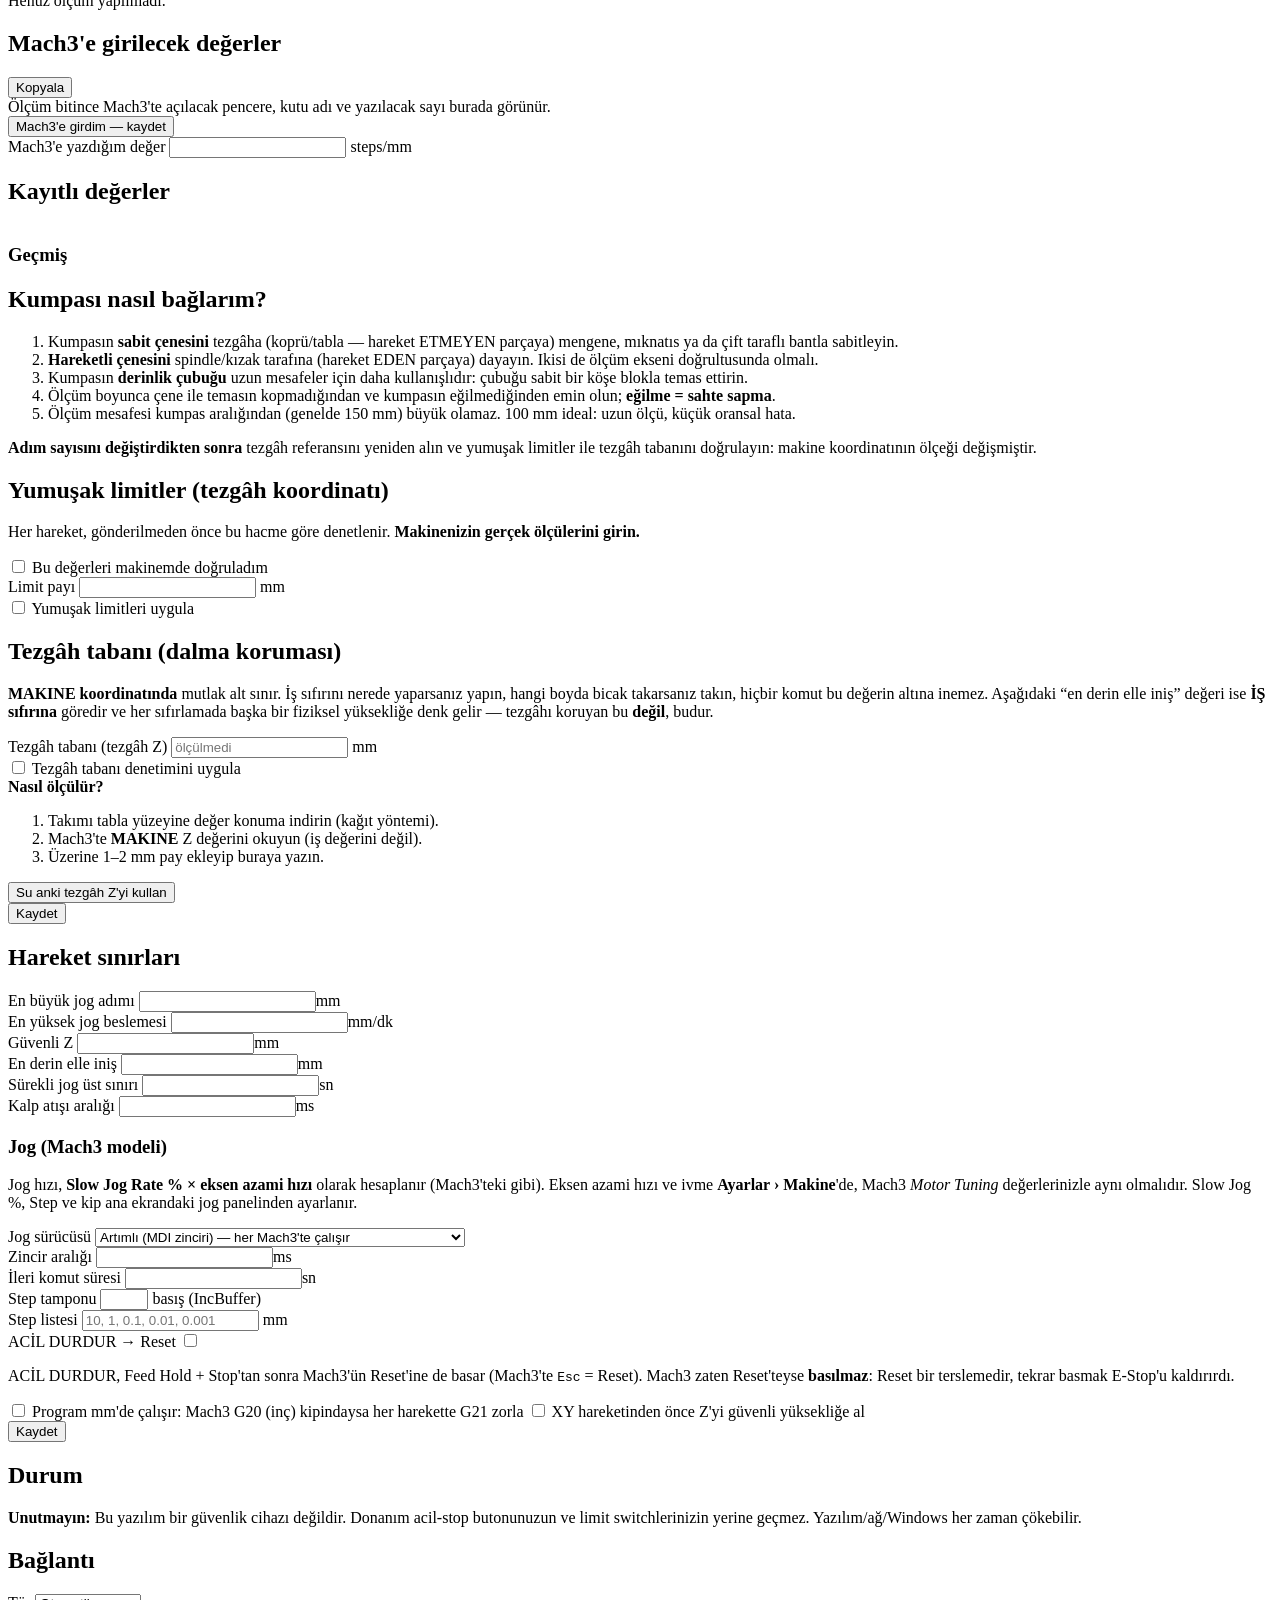
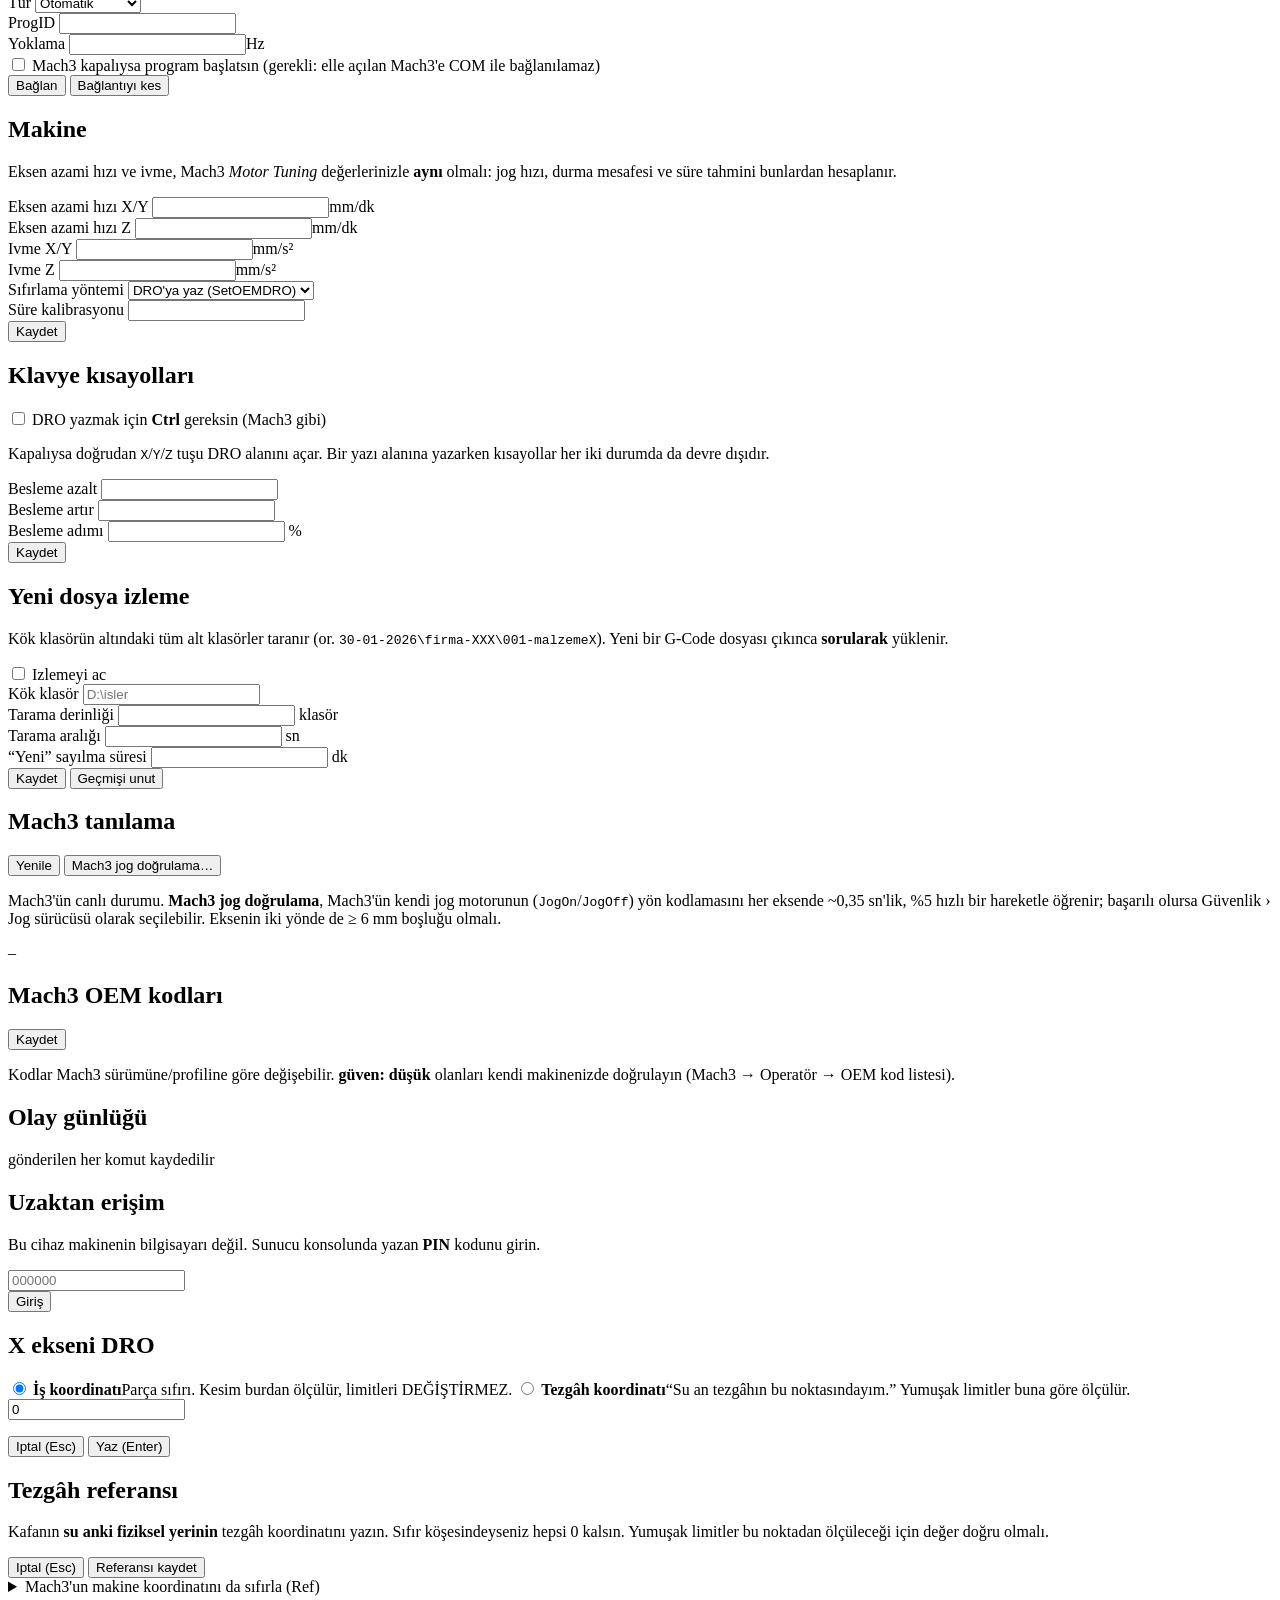
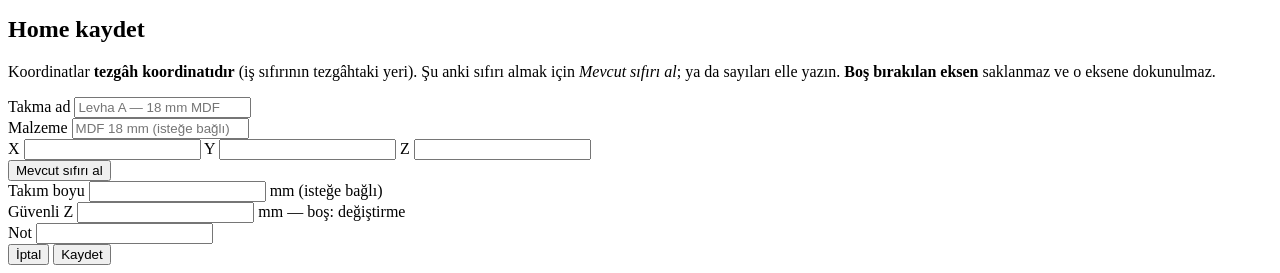
==== commit cd86427a: "v2.0.0: Mach3 jog modeli, Mach3 ekrani, dogrulanmis OEM kodlari, Home noktalari Jog (jog.py): Mach3'" ====
--- a/mach3_kontrol/web/index.html
+++ b/mach3_kontrol/web/index.html
@@ -8,6 +8,7 @@
 <meta name="apple-mobile-web-app-capable" content="yes">
 <title>Mach3-Kontrol</title>
 <link rel="stylesheet" href="/app.css">
+<link rel="stylesheet" href="/mach3.css">
 </head>
 <body>
 
@@ -17,12 +18,12 @@
     <div class="logo">M3</div>
     <div class="marka-yazi">
       <div class="ad">Mach3-Kontrol</div>
-      <div class="alt" id="altBaslik">baglanti bekleniyor…</div>
+      <div class="alt" id="altBaslik">bağlantı bekleniyor…</div>
     </div>
   </div>
 
   <div class="ust-orta">
-    <span class="cip" id="cipBaglanti">● baglanti yok</span>
+    <span class="cip" id="cipBaglanti">● bağlantı yok</span>
     <span class="cip" id="cipKontrol">kontrol: serbest</span>
     <span class="cip gizli" id="cipKilit">⌨ kilit</span>
   </div>
@@ -38,14 +39,14 @@
 
 <!-- ================= SEKMELER ================= -->
 <nav class="sekmeler" id="sekmeler">
-  <button class="sekme aktif" data-sekme="tezgah">Tezgah</button>
-  <button class="sekme" data-sekme="kontrol">Kontrol</button>
-  <button class="sekme" data-sekme="program">Program &amp; Sira</button>
+  <button class="sekme aktif" data-sekme="tezgah">Mach3</button>
+  <button class="sekme" data-sekme="ofsetler">Ofsetler</button>
+  <button class="sekme" data-sekme="program">Program &amp; Sıra</button>
   <button class="sekme" data-sekme="rapor">Rapor</button>
   <button class="sekme" data-sekme="kalibrasyon">Kalibrasyon</button>
-  <button class="sekme" data-sekme="guvenlik">Guvenlik</button>
+  <button class="sekme" data-sekme="guvenlik">Güvenlik</button>
   <button class="sekme" data-sekme="ayarlar">Ayarlar</button>
-  <button class="sekme" data-sekme="gunluk">Gunluk</button>
+  <button class="sekme" data-sekme="gunluk">Günlük</button>
 </nav>
 
 <!-- yeni dosya bulundu seridi -->
@@ -56,169 +57,234 @@
 
 <main class="govde">
 
-<!-- ========================================================= TEZGAH -->
-<!-- Tek ekran: koordinat + G-Code onizleme + kesim sirasi + sureler.
-     Klavye ile calisildigi icin dugmeler kucuk tutulmustur. -->
+<!-- ========================================================= MACH3 EKRANI -->
+<!-- Mach3'ün "Program Run" ekranının karşılığı: LED şeridi, sıfırla/REF'li
+     DRO'lar, jog paneli (Jog ON/OFF · Cont/Step · Slow Jog % · Step), G-Code
+     penceresi, takım yolu ve çalıştırma düğmeleri tek ekranda. -->
 <section class="sayfa aktif" id="sayfa-tezgah">
-  <div class="tezgah">
-
-    <!-- ---- ust serit: DRO + besleme ---- -->
-    <div class="t-ust">
-      <div class="t-dro" id="tDro"></div>
-
-      <div class="t-yan">
-        <div class="t-taban" id="tTaban" title="Tezgah tabanina kalan mesafe">
+  <div class="m3">
+
+    <!-- LED şeridi + durum satırı (Mach3'ün alt durum çubuğu) -->
+    <div class="m3-ledler" id="m3Ledler"></div>
+    <div class="m3-durum" id="m3Durum"><span>Hazır.</span></div>
+
+    <div class="m3-izgara">
+
+      <!-- ============ SOL: DRO + besleme + mil ============ -->
+      <div class="m3-panel m3-sol">
+        <div class="m3-baslik">KONUM <span class="m3-birim" id="m3Birim">mm</span></div>
+        <div class="m3-dro" id="tDro"></div>
+
+        <div class="t-taban" id="tTaban" title="Tezgâh tabanına kalan mesafe">
           <span class="etiket-kucuk">tabana kalan</span>
           <span class="deger" id="tTabanDeger">–</span>
         </div>
-        <div class="t-besleme">
-          <div class="t-fro">
-            <button class="mini" id="froAzalt" title="F10">−</button>
-            <div class="fro-orta">
-              <span class="fro-deger" id="tFro">–</span>
-              <span class="etiket-kucuk">besleme %</span>
-            </div>
-            <button class="mini" id="froArtir" title="F11">+</button>
+
+        <div class="m3-baslik alt">HOME <span class="m3-birim" id="homeDurum"></span></div>
+        <div class="m3-home">
+          <select id="homeSec" class="m3-giris" title="Home (adlandırılmış iş sıfırı)"></select>
+          <button class="m3-tus" id="homeUygula"
+                  title="Seçili Home'u iş sıfırı yap">Uygula</button>
+          <button class="m3-tus" id="homeUygulaGit"
+                  title="Uygula, sonra sıfıra git (önce güvenli Z)">Uygula + git</button>
+          <button class="m3-tus kucuk" id="homeKaydet"
+                  title="Mevcut iş sıfırını yeni Home olarak kaydet">+ Kaydet…</button>
+          <button class="m3-tus kucuk" id="homeYonet"
+                  title="Home'ları düzenle / sil (Ofsetler sekmesi)">Yönet</button>
+        </div>
+
+        <div class="m3-baslik alt">BESLEME</div>
+        <div class="m3-fro">
+          <button class="m3-tus kucuk" id="froAzalt" title="F10">−</button>
+          <div class="fro-orta">
+            <span class="fro-deger" id="tFro">–</span><span class="m3-yuzde">%</span>
+            <span class="etiket-kucuk">FRO</span>
           </div>
-          <div class="t-olcu">
-            <span>F <b id="tFeed">–</b></span>
-            <span>S <b id="tDevir">–</b></span>
-            <span class="etiket" id="tHareket">durgun</span>
+          <button class="m3-tus kucuk" id="froArtir" title="F11">+</button>
+          <button class="m3-tus kucuk" id="froSifirla" title="Besleme override'ı %100 yap">100</button>
+        </div>
+        <div class="m3-okuma">
+          <div><i>F</i><b id="tFeed">–</b><small>mm/dk</small></div>
+          <div><i>S</i><b id="tDevir">–</b><small>dev/dk</small></div>
+          <div><i>durum</i><b class="etiket" id="tHareket">durgun</b></div>
+        </div>
+
+        <div class="m3-baslik alt">MİL / SOĞUTMA</div>
+        <div class="m3-mil">
+          <button class="m3-tus" id="milCw" title="M3">Mil CW</button>
+          <button class="m3-tus" id="milCcw" title="M4">Mil CCW</button>
+          <button class="m3-tus tehlike-hafif" id="milDur" title="M5">Mil dur</button>
+          <input type="number" id="milDevir" class="m3-giris" min="0" max="100000"
+                 step="500" value="12000" title="Mil devri (S)">
+          <button class="m3-tus" id="sogSel" title="M8">Sel</button>
+          <button class="m3-tus" id="sogSis" title="M7">Sis</button>
+          <button class="m3-tus" id="sogKapat" title="M9">Soğ. kapat</button>
+        </div>
+      </div>
+
+      <!-- ============ ORTA: takım yolu + G-Code ============ -->
+      <div class="m3-orta">
+        <div class="m3-panel m3-yol">
+          <div class="m3-baslik">
+            <span id="tDosyaAd">Dosya yüklenmedi</span>
+            <span class="sag">
+              <button class="m3-tus kucuk" id="tGozat">Dosya aç…</button>
+            </span>
           </div>
-        </div>
-        <div class="t-profil">
-          <select id="tProfil" class="alan dar" title="Is sifiri profili"></select>
-          <button class="mini" id="tProfilUygula" title="Secili profili yukle">yukle</button>
-          <button class="mini" id="tProfilKaydet" title="Mevcut is sifirini kaydet">kaydet</button>
-        </div>
-      </div>
-    </div>
-
-    <!-- ---- orta: onizleme + kesim sirasi ---- -->
-    <div class="t-orta">
-      <div class="t-onizleme">
-        <div class="t-baslik">
-          <span id="tDosyaAd">Dosya yuklenmedi</span>
-          <span class="sag">
-            <button class="mini" id="tGozat">Dosya sec…</button>
-          </span>
-        </div>
-        <div class="onizleme" id="onizlemeMini">
-          <div class="bos-mesaj">Dosya secin; takim yolu ve kesim sirasi
-            burada gorunur.</div>
-        </div>
-        <div class="olcu-serit" id="olcuSeritMini"></div>
-      </div>
-
-      <div class="t-sira">
-        <div class="t-baslik"><span>Kesim sirasi</span>
-          <span class="sag ipucu-kucuk" id="tBlokSayi"></span></div>
-        <div class="blok-liste" id="blokListeMini"></div>
-        <div class="t-sure" id="tSure">–</div>
-      </div>
-    </div>
-
-    <!-- ---- alt: ilerleme + kontrol ---- -->
-    <div class="t-alt">
+          <div class="onizleme" id="onizlemeMini">
+            <div class="bos-mesaj">Dosya seçin; takım yolu ve kesim sırası burada görünür.</div>
+          </div>
+          <div class="olcu-serit" id="olcuSeritMini"></div>
+        </div>
+
+        <div class="m3-altlar">
+          <div class="m3-panel m3-gkod-kap">
+            <div class="m3-baslik">G-CODE <span class="m3-birim" id="gkodBilgi"></span></div>
+            <div class="m3-gkod" id="gkod"><div class="bos-mesaj">Program yok.</div></div>
+          </div>
+          <div class="m3-panel m3-sira-kap">
+            <div class="m3-baslik">KESİM SIRASI <span class="m3-birim" id="tBlokSayi"></span></div>
+            <div class="blok-liste" id="blokListeMini"></div>
+            <div class="t-sure" id="tSure">–</div>
+          </div>
+        </div>
+      </div>
+
+      <!-- ============ SAĞ: JOG ============ -->
+      <div class="m3-panel m3-sag">
+        <div class="m3-baslik">JOG</div>
+
+        <div class="m3-jog-ust">
+          <button class="m3-tus led-tus" id="jogAcik" title="Jog ON/OFF (Tab)">
+            <i class="led"></i>Jog ON</button>
+          <div class="secim m3-secim" id="jogMod" title="Jog kipi (M)">
+            <button data-mod="surekli">Cont.</button>
+            <button data-mod="adim">Step</button>
+          </div>
+        </div>
+
+        <div class="m3-kay">
+          <label for="jogYuzde">Slow Jog Rate</label>
+          <input type="range" id="jogYuzde" min="1" max="100" step="1">
+          <span class="m3-yuzde-kutu"><input type="number" id="jogYuzdeSayi" min="0.1" max="100"
+                 step="1" class="m3-giris dar"> %</span>
+        </div>
+        <div class="m3-hizmetin" id="jogHizMetin">–</div>
+
+        <div class="m3-step">
+          <label for="jogAdim">Step</label>
+          <button class="m3-tus kucuk" id="jogAdimEksi" title="Önceki adım (,)">◀</button>
+          <input type="number" id="jogAdim" class="m3-giris" step="0.001" min="0.001">
+          <span class="m3-birim">mm</span>
+          <button class="m3-tus kucuk" id="jogAdimArti" title="Sonraki adım (.)">▶</button>
+        </div>
+        <div class="adimlar m3-adimlar" id="adimlar"></div>
+
+        <div class="jog-pad m3-pad">
+          <button class="jog bos"></button>
+          <button class="jog" data-eksen="Y" data-yon="1">Y+<small>↑</small></button>
+          <button class="jog bos"></button>
+          <button class="jog z" data-eksen="Z" data-yon="1">Z+<small>PgUp</small></button>
+
+          <button class="jog" data-eksen="X" data-yon="-1">X−<small>←</small></button>
+          <button class="jog shift" id="jogShift" title="Shift: hızlı jog (%100)">Shift<small>hızlı</small></button>
+          <button class="jog" data-eksen="X" data-yon="1">X+<small>→</small></button>
+          <button class="jog z" data-eksen="Z" data-yon="-1">Z−<small>PgDn</small></button>
+
+          <button class="jog bos"></button>
+          <button class="jog" data-eksen="Y" data-yon="-1">Y−<small>↓</small></button>
+          <button class="jog bos"></button>
+          <button class="jog guvenli" id="guvenliZBtn" title="Z'yi güvenli yüksekliğe çıkar">Z güvenli</button>
+        </div>
+
+        <div class="m3-jog-bilgi" id="jogBilgi">–</div>
+        <p class="m3-ipucu">
+          <kbd>←</kbd><kbd>→</kbd> X · <kbd>↑</kbd><kbd>↓</kbd> Y · <kbd>PgUp</kbd><kbd>PgDn</kbd> Z ·
+          <kbd>Shift</kbd> hızlı · <kbd>Tab</kbd> Jog ON/OFF · <kbd>M</kbd> kip ·
+          <kbd>,</kbd><kbd>.</kbd> step · <kbd>[</kbd><kbd>]</kbd> hız
+        </p>
+      </div>
+    </div>
+
+    <!-- ============ ALT: ilerleme + çalıştırma ============ -->
+    <div class="m3-panel m3-alt">
       <div class="t-ilerleme">
         <div class="cubuk"><div class="dolgu" id="tDolgu"></div></div>
         <div class="t-sayac">
-          <span>gecen <b id="tGecen">–</b></span>
+          <span>geçen <b id="tGecen">–</b></span>
           <span>kalan <b id="tKalan">–</b></span>
           <span>tahmini <b id="tTahmini">–</b></span>
           <span>yol <b id="tYol">–</b></span>
-        </div>
-      </div>
-      <div class="t-dugmeler">
-        <button class="dugme kucuk" id="tDenetle">Denetim</button>
-        <button class="dugme basla kucuk" id="tBaslat" disabled>BASLAT</button>
-        <button class="dugme hayalet kucuk" id="tFeedHold">Feed hold</button>
-        <button class="dugme hayalet kucuk" id="tDevam">Devam</button>
-        <button class="dugme hayalet kucuk" id="tDurdur">Durdur</button>
-      </div>
-    </div>
-
-    <div class="t-ipucu">
-      <kbd>Ctrl</kbd>+<kbd>X</kbd>/<kbd>Y</kbd>/<kbd>Z</kbd> DRO yaz ·
-      <kbd>F10</kbd>/<kbd>F11</kbd> besleme ·
-      <kbd>Space</kbd> feed hold · <kbd>Esc</kbd> acil durdur
-      <span id="tCtrlNot"></span>
+          <span>satır <b id="tSatir">–</b></span>
+        </div>
+      </div>
+      <div class="m3-calistir">
+        <button class="m3-buyuk yesil" id="m3CycleStart" title="Cycle Start / devam">CYCLE START</button>
+        <button class="m3-buyuk sari" id="tFeedHold" title="Feed Hold (Space)">FEED HOLD</button>
+        <button class="m3-buyuk kirmizi" id="tDurdur" title="Stop">STOP</button>
+        <button class="m3-buyuk reset" id="m3Reset" title="Reset (E-Stop aç/kapa)">RESET</button>
+        <button class="m3-tus" id="m3Rewind" title="Programı başa sar">Rewind</button>
+        <button class="m3-tus led-tus" id="m3TekBlok" title="Single Block"><i class="led"></i>Single Blok</button>
+        <button class="m3-tus" id="tDenetle" title="Güvenlik denetimi">Denetim</button>
+        <button class="m3-tus yesil-hafif" id="tBaslat" disabled
+                title="Denetimden geçen programı seçili bloktan başlat">Seçili bloktan BAŞLAT</button>
+      </div>
+      <div class="m3-ikinci">
+        <button class="m3-tus kucuk" id="m3SifiraGit" title="X0 Y0'a dön (önce güvenli Z)">X0 Y0'a dön</button>
+        <span class="t-ipucu">
+          <kbd>Ctrl</kbd>+<kbd>X</kbd>/<kbd>Y</kbd>/<kbd>Z</kbd> DRO yaz ·
+          <kbd>F10</kbd>/<kbd>F11</kbd> besleme · <kbd>Space</kbd> feed hold ·
+          <kbd>Esc</kbd> ACİL DURDUR <span id="tCtrlNot"></span>
+        </span>
+      </div>
+    </div>
+
+    <!-- ============ MDI ============ -->
+    <div class="m3-panel m3-mdi">
+      <div class="m3-baslik">MDI <span class="m3-birim">gönderilmeden önce yumuşak limitlere göre denetlenir</span></div>
+      <div class="m3-mdi-satir">
+        <input type="text" id="mdiSatir" class="m3-giris genis" placeholder="G0 X100 Y50"
+               autocomplete="off" spellcheck="false">
+        <button class="m3-tus" id="mdiBtn">Gönder</button>
+      </div>
+      <div class="mdi-gecmis" id="mdiGecmis"></div>
     </div>
   </div>
 </section>
 
-<!-- ========================================================= KONTROL -->
-<section class="sayfa" id="sayfa-kontrol">
-
+<!-- ========================================================= OFSETLER -->
+<section class="sayfa" id="sayfa-ofsetler">
   <div class="izgara">
 
-    <!-- DRO -->
-    <div class="kart dro-kart">
+    <!-- TEZGAH REFERANSI + PROFİLLER -->
+    <div class="kart">
+      <div class="kart-bas"><h2>Tezgâh referansı</h2></div>
+      <p class="ipucu">
+        Yumuşak limitler <b>tezgâh koordinatına</b> göre denetlenir. Referans
+        switch'i olmayan makinede Mach3'ün makine sıfırı tezgâhın köşesi
+        değildir; kafanın şu anki yerini bildirmeniz gerekir.
+      </p>
+      <div class="satir"><button class="dugme genis" id="refAcBtn">Referansı bildir / düzelt…</button></div>
+    </div>
+
+    <!-- HOME NOKTALARI: adlandırılmış iş sıfırları -->
+    <div class="kart genis-kart" id="homeKart">
       <div class="kart-bas">
-        <h2>Konum</h2>
+        <h2>Home noktaları</h2>
         <div class="kart-bas-sag">
-          <span class="etiket" id="hareketRozet">durgun</span>
-        </div>
-      </div>
-      <div class="dro" id="dro"></div>
-      <div class="dro-alt">
-        <span>Besleme: <b id="droFeed">–</b> mm/dk</span>
-        <span>FRO: <b id="droFro">–</b>%</span>
-        <span>Devir: <b id="droDevir">–</b></span>
-      </div>
-    </div>
-
-    <!-- JOG -->
-    <div class="kart">
-      <div class="kart-bas">
-        <h2>Jog</h2>
-        <div class="secim" id="jogModu">
-          <button class="aktif" data-mod="adim">Adim</button>
-          <button data-mod="surekli">Basili tut</button>
-        </div>
-      </div>
-
-      <div class="adimlar" id="adimlar"></div>
-
-      <div class="jog-pad">
-        <button class="jog bos"></button>
-        <button class="jog" data-eksen="Y" data-yon="1">Y+</button>
-        <button class="jog bos"></button>
-        <button class="jog" data-eksen="Z" data-yon="1">Z+</button>
-
-        <button class="jog" data-eksen="X" data-yon="-1">X−</button>
-        <button class="jog orta" id="jogDur">DUR</button>
-        <button class="jog" data-eksen="X" data-yon="1">X+</button>
-        <button class="jog" data-eksen="Z" data-yon="-1">Z−</button>
-
-        <button class="jog bos"></button>
-        <button class="jog" data-eksen="Y" data-yon="-1">Y−</button>
-        <button class="jog bos"></button>
-        <button class="jog guvenli" id="guvenliZBtn" title="Guvenli yukseklige cik">↑ Z guvenli</button>
-      </div>
-
-      <div class="jog-hiz">
-        <div class="satir">
-          <label>Yavas jog <span class="tus-not">yon tusu</span></label>
-          <input type="number" id="jogYavas" class="alan dar" min="1" step="50">
-          <span class="birim">mm/dk</span>
-        </div>
-        <div class="satir">
-          <label>Hizli jog <span class="tus-not"><kbd>Shift</kbd>+yon</span></label>
-          <input type="number" id="jogHizli" class="alan dar" min="1" step="100">
-          <span class="birim">mm/dk</span>
-        </div>
-        <div class="satir">
-          <button class="dugme hayalet kucuk" id="jogHizKaydet">Hizlari kaydet</button>
-          <span class="jog-rozet gizli" id="jogRozet">JOG</span>
+          <span class="ipucu-kucuk" id="homeMevcut"></span>
+          <button class="dugme kucuk" id="homeYeniBtn">+ Mevcut sıfırı Home olarak kaydet…</button>
         </div>
       </div>
       <p class="ipucu">
-        <b>Yon tuslari</b> yavas, <b><kbd>Shift</kbd>+yon</b> hizli jog yapar;
-        basili tutarken Shift'e basip birakmak hizi <b>aninda</b> degistirir.
-        Tusu/parmagi biraktiginiz an Mach3'e Feed Hold + Stop gonderilir,
-        eksen kuyrukta kalan adimi tamamlamadan durur.
+        Her <b>Home</b>, bir malzemenin ya da işin <b>sıfır noktasıdır</b>; takma
+        adla saklanır (örn. <i>Levha A</i>, <i>18 mm MDF – sağ üst</i>). Tezgâhın
+        farklı yerlerindeki farklı malzemeler için istediğiniz kadar Home
+        tanımlayıp tek tıkla geçiş yaparsınız. Home'lar <b>tezgâh koordinatıyla</b>
+        saklanır: Mach3'ü yeniden açıp referansı aldıktan sonra da her Home
+        tam aynı fiziksel noktaya döner.
       </p>
+      <div id="homeTablo" class="home-tablo"><div class="ipucu-kucuk">Henüz Home yok.</div></div>
     </div>
 
     <!-- HASSAS HAREKET -->
@@ -229,7 +295,7 @@
         <span class="eksen-adi">X</span>
         <button class="dugme hayalet kucuk" data-yon="-1">← sola</button>
         <input type="number" class="alan mesafe" value="10" step="0.1">
-        <button class="dugme hayalet kucuk" data-yon="1">saga →</button>
+        <button class="dugme hayalet kucuk" data-yon="1">sağa →</button>
       </div>
       <div class="olcu-satir" data-eksen="Y">
         <span class="eksen-adi">Y</span>
@@ -239,9 +305,9 @@
       </div>
       <div class="olcu-satir" data-eksen="Z">
         <span class="eksen-adi">Z</span>
-        <button class="dugme hayalet kucuk" data-yon="-1">↓ asagi</button>
+        <button class="dugme hayalet kucuk" data-yon="-1">↓ aşağı</button>
         <input type="number" class="alan mesafe" value="1" step="0.1">
-        <button class="dugme hayalet kucuk" data-yon="1">yukari ↑</button>
+        <button class="dugme hayalet kucuk" data-yon="1">yukarı ↑</button>
       </div>
 
       <div class="ayirac"></div>
@@ -253,35 +319,35 @@
         <input type="number" id="gitZ" class="alan" placeholder="Z">
       </div>
       <div class="satir">
-        <button class="dugme genis" id="gitBtn">Git (once guvenli Z)</button>
+        <button class="dugme genis" id="gitBtn">Git (önce güvenli Z)</button>
       </div>
       <div class="satir">
-        <button class="dugme hayalet" id="sifiraGitBtn">X0 Y0'a don</button>
+        <button class="dugme hayalet" id="sifiraGitBtn">X0 Y0'a dön</button>
       </div>
     </div>
 
     <!-- SIFIRLAMA -->
     <div class="kart">
       <div class="kart-bas">
-        <h2>Sifirlama / is sifiri</h2>
+        <h2>Sıfırlama / iş sıfırı</h2>
       </div>
       <p class="ipucu">
-        “Su anki konumun <b>5 mm sagi</b> yeni X sifiri olsun” gibi kaydirmali
-        sifirlama: ofseti yazip yonu secin. Ofset 0 ise klasik “burasi sifir”.
+        “Su anki konumun <b>5 mm sağı</b> yeni X sıfırı olsun” gibi kaydırmalı
+        sıfırlama: ofseti yazıp yönü seçin. Ofset 0 ise klasik “burası sıfır”.
       </p>
 
       <div class="sifir-satir" data-eksen="X">
         <span class="eksen-adi">X</span>
-        <button class="dugme kucuk" data-ofset="0">Burasi 0</button>
+        <button class="dugme kucuk" data-ofset="0">Burası 0</button>
         <div class="sifir-ofset">
           <input type="number" class="alan ofset" value="5" step="0.1">
           <button class="dugme hayalet kucuk" data-yon="-1">← solu</button>
-          <button class="dugme hayalet kucuk" data-yon="1">sagi →</button>
+          <button class="dugme hayalet kucuk" data-yon="1">sağı →</button>
         </div>
       </div>
       <div class="sifir-satir" data-eksen="Y">
         <span class="eksen-adi">Y</span>
-        <button class="dugme kucuk" data-ofset="0">Burasi 0</button>
+        <button class="dugme kucuk" data-ofset="0">Burası 0</button>
         <div class="sifir-ofset">
           <input type="number" class="alan ofset" value="5" step="0.1">
           <button class="dugme hayalet kucuk" data-yon="-1">↓ gerisi</button>
@@ -290,17 +356,17 @@
       </div>
       <div class="sifir-satir" data-eksen="Z">
         <span class="eksen-adi">Z</span>
-        <button class="dugme kucuk" data-ofset="0">Burasi 0</button>
+        <button class="dugme kucuk" data-ofset="0">Burası 0</button>
         <div class="sifir-ofset">
           <input type="number" class="alan ofset" value="0.2" step="0.1">
-          <button class="dugme hayalet kucuk" data-yon="-1">↓ altisi</button>
-          <button class="dugme hayalet kucuk" data-yon="1">ustu ↑</button>
+          <button class="dugme hayalet kucuk" data-yon="-1">↓ altısı</button>
+          <button class="dugme hayalet kucuk" data-yon="1">üstü ↑</button>
         </div>
       </div>
 
       <div class="ayirac"></div>
       <div class="satir">
-        <label>DRO'ya deger yaz</label>
+        <label>DRO'ya değer yaz</label>
         <select id="droEksen" class="alan dar">
           <option>X</option><option>Y</option><option>Z</option>
         </select>
@@ -312,15 +378,15 @@
     <!-- KLAVYE KILIDI -->
     <div class="kart kilit-kart">
       <div class="kart-bas">
-        <h2>Klavye / arayuz kilidi</h2>
+        <h2>Klavye / arayüz kilidi</h2>
         <label class="anahtar">
           <input type="checkbox" id="kilitAnahtar"><span></span>
         </label>
       </div>
       <p class="ipucu">
-        Kilit acikken <b>Windows, Alt, Tab ve diger tum tuslar yutulur</b>;
-        yalnizca jog tuslari gecer. Boylece Mach3 jog sirasinda odagi
-        kaybetmez ve eksen “kacmaz”. Ayrica Mach3 odagi kaybederse hareket
+        Kilit açıkken <b>Windows, Alt, Tab ve diğer tüm tuşlar yutulur</b>;
+        yalnizca jog tuşları geçer. Böylece Mach3 jog sırasında odağı
+        kaybetmez ve eksen “kaçmaz”. Ayrıca Mach3 odağı kaybederse hareket
         otomatik durdurulur.
       </p>
       <div class="kilit-durum" id="kilitDurum"></div>
@@ -333,18 +399,6 @@
       </div>
     </div>
 
-    <!-- MDI -->
-    <div class="kart">
-      <div class="kart-bas"><h2>MDI (elle G-Code)</h2></div>
-      <div class="satir">
-        <input type="text" id="mdiSatir" class="alan" placeholder="G0 X100 Y50">
-        <button class="dugme" id="mdiBtn">Gonder</button>
-      </div>
-      <p class="ipucu">Gonderilmeden once hedefler yumusak limitlere gore
-        denetlenir; limit disina cikan satir reddedilir.</p>
-      <div class="mdi-gecmis" id="mdiGecmis"></div>
-    </div>
-
   </div>
 </section>
 
@@ -356,13 +410,13 @@
     <div class="kart prog-sol">
       <div class="kart-bas">
         <h2>G-Code</h2>
-        <button class="mini" id="gozatBtn">Dosya sec…</button>
-      </div>
-      <div class="dosya-bilgi" id="dosyaBilgi">Henuz dosya yuklenmedi.</div>
+        <button class="mini" id="gozatBtn">Dosya seç…</button>
+      </div>
+      <div class="dosya-bilgi" id="dosyaBilgi">Henüz dosya yüklenmedi.</div>
 
       <div class="sira-bas">
-        <span>Kesim sirasi</span>
-        <span class="ipucu-kucuk">baslanacak blogu secin</span>
+        <span>Kesim sırası</span>
+        <span class="ipucu-kucuk">başlanacak bloğu seçin</span>
       </div>
       <div class="blok-liste" id="blokListe"></div>
     </div>
@@ -371,33 +425,33 @@
     <div class="prog-sag">
       <div class="kart">
         <div class="kart-bas">
-          <h2>Takim yolu</h2>
+          <h2>Takım yolu</h2>
           <div class="kart-bas-sag">
             <label class="mini-onay"><input type="checkbox" id="numaraGoster" checked> numara</label>
-            <label class="mini-onay"><input type="checkbox" id="tasimaGoster"> tasima</label>
+            <label class="mini-onay"><input type="checkbox" id="tasimaGoster"> taşıma</label>
           </div>
         </div>
         <div class="onizleme" id="onizleme">
-          <div class="bos-mesaj">Dosya secin, kesim sirasi burada gorunur.</div>
+          <div class="bos-mesaj">Dosya seçin, kesim sırası burada görünür.</div>
         </div>
         <!-- kesim alani olculeri (is sifirina gore) -->
         <div class="olcu-serit" id="olcuSerit"></div>
       </div>
 
       <div class="kart">
-        <div class="kart-bas"><h2>Sure tahmini</h2></div>
+        <div class="kart-bas"><h2>Süre tahmini</h2></div>
         <div class="sure-kutu" id="sureKutu">–</div>
       </div>
 
       <div class="kart">
-        <div class="kart-bas"><h2>Calistir</h2></div>
-        <div class="denetim" id="denetimKutu">Once denetim yapin.</div>
+        <div class="kart-bas"><h2>Çalıştır</h2></div>
+        <div class="denetim" id="denetimKutu">Önce denetim yapın.</div>
         <div class="satir">
-          <button class="dugme hayalet" id="denetleBtn">Guvenlik denetimi</button>
+          <button class="dugme hayalet" id="denetleBtn">Güvenlik denetimi</button>
           <label class="onay"><input type="checkbox" id="onayKutu"> Denetimi okudum, onayliyorum</label>
         </div>
         <div class="satir">
-          <button class="dugme basla" id="baslatBtn" disabled>Secili bloktan BASLAT</button>
+          <button class="dugme basla" id="baslatBtn" disabled>Seçili bloktan BAŞLAT</button>
         </div>
         <div class="satir uc">
           <button class="dugme hayalet" id="feedHoldBtn">Feed hold</button>
@@ -412,18 +466,18 @@
   <div class="katman gizli" id="gezginKatman">
     <div class="katman-kutu">
       <div class="kart-bas">
-        <h2>Dosya sec</h2>
+        <h2>Dosya seç</h2>
         <div class="kart-bas-sag">
-          <div class="secim" id="gezginSira" title="Siralama">
-            <button class="aktif" data-s="tarih">Yeni ustte</button>
-            <button data-s="ad">Ada gore</button>
+          <div class="secim" id="gezginSira" title="Sıralama">
+            <button class="aktif" data-s="tarih">Yeni üstte</button>
+            <button data-s="ad">Ada göre</button>
           </div>
           <button class="mini" id="gezginKapat">Kapat</button>
         </div>
       </div>
       <div class="yol-cubugu" id="gezginYol"></div>
       <input type="text" id="gezginSuz" class="alan gezgin-suz"
-             placeholder="Suz: dosya ya da klasor adi yazin…" autocomplete="off">
+             placeholder="Süz: dosya ya da klasör adı yazın…" autocomplete="off">
       <div class="gezgin" id="gezgin"></div>
     </div>
   </div>
@@ -434,7 +488,7 @@
   <div class="izgara">
     <div class="kart genis-kart">
       <div class="kart-bas">
-        <h2>Is raporu</h2>
+        <h2>İş raporu</h2>
         <div class="kart-bas-sag">
           <a class="dugme kucuk" id="rapPdf" href="/indir/rapor.pdf">PDF indir</a>
           <a class="dugme hayalet kucuk" id="rapCsv" href="/indir/rapor.csv">CSV</a>
@@ -442,10 +496,10 @@
           <button class="mini" id="rapYenile">Yenile</button>
         </div>
       </div>
-      <p class="ipucu">Calisan (ya da en son biten) isin olculeri. Ilerleme,
-        DRO'dan okunan konumla <b>kat edilen yoldan</b> hesaplanir; Mach3'un
-        COM arayuzu calisan satiri vermedigi icin satir takibi yapilamaz.</p>
-      <div class="rapor-ozet" id="raporOzet">Henuz calistirilmis bir is yok.</div>
+      <p class="ipucu">Çalışan (ya da en son biten) işin ölçüleri. Ilerleme,
+        DRO'dan okunan konumla <b>kat edilen yoldan</b> hesaplanır; Mach3'un
+        COM arayüzü çalışan satırı vermediği için satır takibi yapılamaz.</p>
+      <div class="rapor-ozet" id="raporOzet">Henüz çalıştırılmış bir iş yok.</div>
       <table class="tablo" id="raporBloklar"></table>
       <div class="rapor-olay" id="raporOlaylar"></div>
     </div>
@@ -462,15 +516,15 @@
     <!-- ---------------- SOL: sihirbaz ---------------- -->
     <div class="kart kal-sol">
       <div class="kart-bas">
-        <h2>Kumpasli kalibrasyon</h2>
-        <span class="ipucu-kucuk">olc → hesapla → Mach3'e yaz</span>
+        <h2>Kumpaslı kalibrasyon</h2>
+        <span class="ipucu-kucuk">ölç → hesapla → Mach3'e yaz</span>
       </div>
 
       <p class="ipucu">
-        Mach3'un COM arayuzunde <b>“Steps per unit”</b> ve <b>“Backlash”</b>
-        degerlerini okuyan/yazan bir cagri <b>yoktur</b>. Bu yuzden program
-        hareketi ve hesabi yapar; <b>Mach3'un hangi kutusuna hangi sayiyi
-        yazacaginizi</b> sag tarafta tam olarak soyler. Son yazma islemi
+        Mach3'un COM arayüzünde <b>“Steps per unit”</b> ve <b>“Backlash”</b>
+        değerlerini okuyan/yazan bir çağrı <b>yoktur</b>. Bu yüzden program
+        hareketi ve hesabı yapar; <b>Mach3'un hangi kutusuna hangi sayıyı
+        yazacağınızı</b> sağ tarafta tam olarak söyler. Son yazma işlemi
         sizdedir.
       </p>
 
@@ -484,18 +538,18 @@
           </div>
         </div>
         <div class="kal-alan">
-          <label>Olcum turu</label>
+          <label>Ölçüm türü</label>
           <div class="secim" id="kalTur">
-            <button class="aktif" data-t="olcek">Olcek (adim/mm)</button>
-            <button data-t="bosluk">Bosluk</button>
-            <button data-t="dogrulama">Dogrulama</button>
+            <button class="aktif" data-t="olcek">Ölçek (adım/mm)</button>
+            <button data-t="bosluk">Boşluk</button>
+            <button data-t="dogrulama">Doğrulama</button>
           </div>
         </div>
         <div class="kal-alan">
-          <label>Olcum yonu</label>
+          <label>Ölçüm yönü</label>
           <div class="secim" id="kalYon">
-            <button class="aktif" data-y="1">+ yon</button>
-            <button data-y="-1">− yon</button>
+            <button class="aktif" data-y="1">+ yön</button>
+            <button data-y="-1">− yön</button>
           </div>
         </div>
       </div>
@@ -503,19 +557,19 @@
       <div class="kal-tur-not" id="kalTurNot"></div>
 
       <div class="kal-form">
-        <div class="satir"><label>Olcum mesafesi</label>
+        <div class="satir"><label>Ölçüm mesafesi</label>
           <input type="number" id="kalMesafe" class="alan dar" step="1" min="1">
-          <span class="birim">mm — kumpas araliginiza sigmali</span></div>
-        <div class="satir"><label>Olcum beslemesi</label>
+          <span class="birim">mm — kumpas aralığınıza sığmalı</span></div>
+        <div class="satir"><label>Ölçüm beslemesi</label>
           <input type="number" id="kalFeed" class="alan dar" step="50" min="1">
-          <span class="birim">mm/dk — yavas olsun, tekrarlanabilir olur</span></div>
+          <span class="birim">mm/dk — yavaş olsun, tekrarlanabilir olur</span></div>
         <div class="satir"><label>On yaklasma</label>
           <input type="number" id="kalYaklasma" class="alan dar" step="0.5" min="0.1">
-          <span class="birim">mm — vida boslugunu olcum yonunde toplar</span></div>
-        <div class="satir"><label>Tekrar sayisi</label>
+          <span class="birim">mm — vida boşluğunu ölçüm yönünde toplar</span></div>
+        <div class="satir"><label>Tekrar sayısı</label>
           <input type="number" id="kalTekrar" class="alan dar" step="1" min="1" max="20">
-          <span class="birim">olcum ortalanir</span></div>
-        <div class="satir"><label>Kumpas cozunurlugu</label>
+          <span class="birim">ölçüm ortalanır</span></div>
+        <div class="satir"><label>Kumpas çözünürlüğü</label>
           <input type="number" id="kalCozunurluk" class="alan dar" step="0.001" min="0.001">
           <span class="birim">mm — genelde 0.01</span></div>
       </div>
@@ -523,26 +577,26 @@
       <div class="ayirac"></div>
 
       <div class="kal-adimbasi">
-        <div class="kart-bas"><h3>Mach3'teki GUNCEL adim sayisi</h3></div>
+        <div class="kart-bas"><h3>Mach3'teki GÜNCEL adım sayısı</h3></div>
         <p class="ipucu">
           <b>Mach3 → Config → Motor Tuning and Setup → &lt;eksen&gt; Axis</b>
-          penceresindeki <b>“Steps per”</b> kutusunda yazan degeri buraya
-          girin. Yeni deger bundan hesaplanir. Bos birakirsaniz program
-          yalnizca <b>carpan</b> verir (mevcut degerinizi onunla carparsiniz).
+          penceresindeki <b>“Steps per”</b> kutusunda yazan değeri buraya
+          girin. Yeni değer bundan hesaplanır. Boş bırakırsanız program
+          yalnizca <b>çarpan</b> verir (mevcut değerinizi onunla çarparsınız).
         </p>
         <div class="kal-ab" id="kalAdimBasiSatirlar"></div>
         <div class="satir">
           <button class="dugme hayalet kucuk" id="kalAyarKaydet">
-            Degerleri kaydet</button>
-          <span class="ipucu-kucuk">bu kayit makineyi degistirmez,
-            yalnizca hesap icin tutulur</span>
+            Değerleri kaydet</button>
+          <span class="ipucu-kucuk">bu kayıt makineyi değiştirmez,
+            yalnizca hesap için tutulur</span>
         </div>
       </div>
 
       <div class="ayirac"></div>
 
       <div class="satir uc">
-        <button class="dugme genis" id="kalBasla">Kalibrasyonu baslat</button>
+        <button class="dugme genis" id="kalBasla">Kalibrasyonu başlat</button>
         <button class="dugme hayalet" id="kalIptal">Oturumu kapat</button>
       </div>
 
@@ -554,56 +608,56 @@
     <div class="kal-sag">
 
       <div class="kart">
-        <div class="kart-bas"><h2>Olcum sonucu</h2></div>
-        <div class="kal-sonuc" id="kalSonuc">Henuz olcum yapilmadi.</div>
+        <div class="kart-bas"><h2>Ölçüm sonucu</h2></div>
+        <div class="kal-sonuc" id="kalSonuc">Henüz ölçüm yapılmadı.</div>
       </div>
 
       <div class="kart vurgu-kart">
         <div class="kart-bas">
-          <h2>Mach3'e girilecek degerler</h2>
+          <h2>Mach3'e girilecek değerler</h2>
           <button class="mini" id="kalKopyala">Kopyala</button>
         </div>
         <div class="kal-talimat" id="kalTalimat">
-          Olcum bitince Mach3'te acilacak pencere, kutu adi ve yazilacak sayi
-          burada gorunur.
+          Ölçüm bitince Mach3'te açılacak pencere, kutu adı ve yazılacak sayı
+          burada görünür.
         </div>
         <div class="satir">
           <button class="dugme genis gizli" id="kalUygula">
             Mach3'e girdim — kaydet</button>
         </div>
         <div class="satir gizli" id="kalElleSatir">
-          <label>Mach3'e yazdigim deger</label>
+          <label>Mach3'e yazdığım değer</label>
           <input type="number" id="kalElleDeger" class="alan dar" step="0.0001">
           <span class="birim">steps/mm</span>
         </div>
       </div>
 
       <div class="kart">
-        <div class="kart-bas"><h2>Kayitli degerler</h2></div>
+        <div class="kart-bas"><h2>Kayıtlı değerler</h2></div>
         <table class="tablo" id="kalKayitli"></table>
-        <div class="kart-bas ust-bosluk"><h3>Gecmis</h3></div>
+        <div class="kart-bas ust-bosluk"><h3>Geçmiş</h3></div>
         <div class="kal-gecmis" id="kalGecmis"></div>
       </div>
 
       <div class="kart">
-        <div class="kart-bas"><h2>Kumpasi nasil baglarim?</h2></div>
+        <div class="kart-bas"><h2>Kumpası nasıl bağlarım?</h2></div>
         <ol class="ipucu kal-nasil">
-          <li>Kumpasin <b>sabit cenesini</b> tezgaha (koprü/tabla — hareket
-            ETMEYEN parcaya) mengene, miknatis ya da cift tarafli bantla
+          <li>Kumpasın <b>sabit çenesini</b> tezgâha (koprü/tabla — hareket
+            ETMEYEN parçaya) mengene, mıknatıs ya da çift taraflı bantla
             sabitleyin.</li>
-          <li><b>Hareketli cenesini</b> spindle/kizak tarafina (hareket EDEN
-            parcaya) dayayin. Ikisi de olcum ekseni dogrultusunda olmali.</li>
-          <li>Kumpasin <b>derinlik cubugu</b> uzun mesafeler icin daha
-            kullanislidir: cubugu sabit bir kose blokla temas ettirin.</li>
-          <li>Olcum boyunca cene ile temasin kopmadigindan ve kumpasin
-            egilmedigindan emin olun; <b>egilme = sahte sapma</b>.</li>
-          <li>Olcum mesafesi kumpas araligindan (genelde 150 mm) buyuk
-            olamaz. 100 mm ideal: uzun olcu, kucuk oransal hata.</li>
+          <li><b>Hareketli çenesini</b> spindle/kızak tarafına (hareket EDEN
+            parçaya) dayayın. Ikisi de ölçüm ekseni doğrultusunda olmalı.</li>
+          <li>Kumpasın <b>derinlik çubuğu</b> uzun mesafeler için daha
+            kullanışlıdır: çubuğu sabit bir köşe blokla temas ettirin.</li>
+          <li>Ölçüm boyunca çene ile temasın kopmadığından ve kumpasın
+            eğilmediğinden emin olun; <b>eğilme = sahte sapma</b>.</li>
+          <li>Ölçüm mesafesi kumpas aralığından (genelde 150 mm) büyük
+            olamaz. 100 mm ideal: uzun ölçü, küçük oransal hata.</li>
         </ol>
         <div class="uyari-kutu">
-          <b>Adim sayisini degistirdikten sonra</b> tezgah referansini
-          yeniden alin ve yumusak limitler ile tezgah tabanini dogrulayin:
-          makine koordinatinin olcegi degismistir.
+          <b>Adım sayısını değiştirdikten sonra</b> tezgâh referansını
+          yeniden alın ve yumuşak limitler ile tezgâh tabanını doğrulayın:
+          makine koordinatının ölçeği değişmiştir.
         </div>
       </div>
     </div>
@@ -614,50 +668,50 @@
 <section class="sayfa" id="sayfa-guvenlik">
   <div class="izgara">
     <div class="kart">
-      <div class="kart-bas"><h2>Yumusak limitler (makine koordinati)</h2></div>
-      <p class="ipucu">Her hareket, gonderilmeden once bu hacme gore
-        denetlenir. <b>Makinenizin gercek olculerini girin.</b></p>
+      <div class="kart-bas"><h2>Yumuşak limitler (tezgâh koordinatı)</h2></div>
+      <p class="ipucu">Her hareket, gönderilmeden önce bu hacme göre
+        denetlenir. <b>Makinenizin gerçek ölçülerini girin.</b></p>
       <table class="tablo" id="limitTablo"></table>
       <label class="onay">
         <input type="checkbox" id="limitDogru">
-        Bu degerleri makinemde dogruladim
+        Bu değerleri makinemde doğruladım
       </label>
       <div class="satir">
-        <label>Limit payi</label>
+        <label>Limit payı</label>
         <input type="number" id="limitPayi" class="alan" step="0.5">
         <span class="birim">mm</span>
       </div>
       <label class="onay">
-        <input type="checkbox" id="limitZorunlu"> Yumusak limitleri uygula
+        <input type="checkbox" id="limitZorunlu"> Yumuşak limitleri uygula
       </label>
     </div>
 
     <div class="kart vurgu-kart">
-      <div class="kart-bas"><h2>Tezgah tabani (dalma korumasi)</h2></div>
+      <div class="kart-bas"><h2>Tezgâh tabanı (dalma koruması)</h2></div>
       <p class="ipucu">
-        <b>MAKINE koordinatinda</b> mutlak alt sinir. Is sifirini nerede
-        yaparsaniz yapin, hangi boyda bicak takarsaniz takin, hicbir komut
-        bu degerin altina inemez. Asagidaki “en derin elle inis” degeri ise
-        <b>IS sifirina</b> goredir ve her sifirlamada baska bir fiziksel
-        yuksekli§e denk gelir — tezgahi koruyan bu <b>degil</b>, budur.
+        <b>MAKINE koordinatında</b> mutlak alt sınır. İş sıfırını nerede
+        yaparsanız yapın, hangi boyda bicak takarsanız takın, hiçbir komut
+        bu değerin altına inemez. Aşağıdaki “en derin elle iniş” değeri ise
+        <b>İŞ sıfırına</b> göredir ve her sıfırlamada başka bir fiziksel
+        yüksekliğe denk gelir — tezgâhı koruyan bu <b>değil</b>, budur.
       </p>
       <div class="satir">
-        <label>Tezgah tabani (tezgah Z)</label>
+        <label>Tezgâh tabanı (tezgâh Z)</label>
         <input type="number" id="gTaban" class="alan" step="0.5"
-               placeholder="olculmedi">
+               placeholder="ölçülmedi">
         <span class="birim">mm</span>
       </div>
       <label class="onay"><input type="checkbox" id="gTabanZorunlu">
-        Tezgah tabani denetimini uygula</label>
+        Tezgâh tabanı denetimini uygula</label>
       <div class="taban-olc">
-        <div><b>Nasil olculur?</b></div>
+        <div><b>Nasıl ölçülür?</b></div>
         <ol class="ipucu">
-          <li>Takimi tabla yuzeyine deger konuma indirin (kagit yontemi).</li>
-          <li>Mach3'te <b>MAKINE</b> Z degerini okuyun (is degerini degil).</li>
-          <li>Uzerine 1–2 mm pay ekleyip buraya yazin.</li>
+          <li>Takımı tabla yüzeyine değer konuma indirin (kağıt yöntemi).</li>
+          <li>Mach3'te <b>MAKINE</b> Z değerini okuyun (iş değerini değil).</li>
+          <li>Üzerine 1–2 mm pay ekleyip buraya yazın.</li>
         </ol>
         <button class="dugme hayalet kucuk" id="tabanSuAn">
-          Su anki tezgah Z'yi kullan
+          Su anki tezgâh Z'yi kullan
         </button>
         <span class="ipucu-kucuk" id="tabanSuAnDeger"></span>
       </div>
@@ -665,39 +719,50 @@
     </div>
 
     <div class="kart">
-      <div class="kart-bas"><h2>Hareket sinirlari</h2></div>
-      <div class="satir"><label>En buyuk jog adimi</label>
+      <div class="kart-bas"><h2>Hareket sınırları</h2></div>
+      <div class="satir"><label>En büyük jog adımı</label>
         <input type="number" id="gMaxAdim" class="alan" step="1"><span class="birim">mm</span></div>
-      <div class="satir"><label>En yuksek jog beslemesi</label>
+      <div class="satir"><label>En yüksek jog beslemesi</label>
         <input type="number" id="gMaxFeed" class="alan" step="100"><span class="birim">mm/dk</span></div>
-      <div class="satir"><label>Guvenli Z</label>
+      <div class="satir"><label>Güvenli Z</label>
         <input type="number" id="gGuvenliZ" class="alan" step="1"><span class="birim">mm</span></div>
-      <div class="satir"><label>En derin elle inis</label>
+      <div class="satir"><label>En derin elle iniş</label>
         <input type="number" id="gDerinlik" class="alan" step="1"><span class="birim">mm</span></div>
-      <div class="satir"><label>Surekli jog ust siniri</label>
+      <div class="satir"><label>Sürekli jog üst sınırı</label>
         <input type="number" id="gJogSure" class="alan" step="1"><span class="birim">sn</span></div>
-      <div class="satir"><label>Kalp atisi araligi</label>
+      <div class="satir"><label>Kalp atışı aralığı</label>
         <input type="number" id="gKalp" class="alan" step="50"><span class="birim">ms</span></div>
 
       <div class="ayirac"></div>
-      <div class="kart-bas"><h3>Surekli jog hissiyati</h3></div>
-      <p class="ipucu">Mach3'un COM arayuzunde gercek bir surekli jog cagrisi
-        yoktur; hareket kisa adimlarin zincirlenmesiyle uretilir. <b>Ortusme</b>
-        her adimi bir sonraki gelene kadar surdurur — kucultursaniz eksen
-        adimlar arasinda takilir, buyutursaniz birakinca sonlanma mesafesi
-        uzar.</p>
-      <div class="satir"><label>Yavas jog (yon tusu)</label>
-        <input type="number" id="gJogYavas" class="alan" step="50"><span class="birim">mm/dk</span></div>
-      <div class="satir"><label>Hizli jog (Shift+yon)</label>
-        <input type="number" id="gJogHizli" class="alan" step="100"><span class="birim">mm/dk</span></div>
-      <div class="satir"><label>Adim araligi (tik)</label>
-        <input type="number" id="gJogTik" class="alan" step="10" min="20"><span class="birim">ms</span></div>
-      <div class="satir"><label>Adim ortusmesi</label>
-        <input type="number" id="gJogOrtusme" class="alan" step="0.05" min="1"><span class="birim">×</span></div>
-      <label class="onay"><input type="checkbox" id="gJogDurdur">
-        Birakinca Feed Hold + Stop ile kuyrugu bosalt (onerilir)</label>
+      <div class="kart-bas"><h3>Jog (Mach3 modeli)</h3></div>
+      <p class="ipucu">Jog hızı, <b>Slow Jog Rate % × eksen azami hızı</b> olarak
+        hesaplanır (Mach3'teki gibi). Eksen azami hızı ve ivme
+        <b>Ayarlar › Makine</b>'de, Mach3 <i>Motor Tuning</i> değerlerinizle aynı
+        olmalıdır. Slow Jog %, Step ve kip ana ekrandaki jog panelinden ayarlanır.</p>
+      <div class="satir"><label>Jog sürücüsü</label>
+        <select id="gJogSurucu" class="alan">
+          <option value="artimli">Artımlı (MDI zinciri) — her Mach3'te çalışır</option>
+          <option value="mach3">Mach3'ün kendi jog'u (JogOn/JogOff) — doğrulama gerekir</option>
+        </select></div>
+      <div class="satir"><label>Zincir aralığı</label>
+        <input type="number" id="gJogTik" class="alan" step="5" min="15"><span class="birim">ms</span></div>
+      <div class="satir"><label>İleri komut süresi</label>
+        <input type="number" id="gJogIleri" class="alan" step="0.05" min="0.1"><span class="birim">sn</span></div>
+      <div class="satir"><label>Step tamponu</label>
+        <input type="number" id="gJogTampon" class="alan" step="1" min="1" max="20">
+        <span class="birim">basış (IncBuffer)</span></div>
+      <div class="satir"><label>Step listesi</label>
+        <input type="text" id="gJogListe" class="alan" placeholder="10, 1, 0.1, 0.01, 0.001">
+        <span class="birim">mm</span></div>
+      <div class="satir"><label>ACİL DURDUR → Reset</label>
+        <label class="anahtar"><input type="checkbox" id="gAcilReset"><span></span></label></div>
+      <p class="ipucu">ACİL DURDUR, Feed Hold + Stop'tan sonra Mach3'ün Reset'ine de
+        basar (Mach3'te <kbd>Esc</kbd> = Reset). Mach3 zaten Reset'teyse
+        <b>basılmaz</b>: Reset bir terslemedir, tekrar basmak E-Stop'u kaldırırdı.</p>
+      <label class="onay"><input type="checkbox" id="gBirimZorla">
+        Program mm'de çalışır: Mach3 G20 (inç) kipindaysa her harekette G21 zorla</label>
       <label class="onay"><input type="checkbox" id="gGuvenliZZorunlu">
-        XY hareketinden once Z'yi guvenli yuksekli§e al</label>
+        XY hareketinden önce Z'yi güvenli yüksekliğe al</label>
       <div class="satir"><button class="dugme genis" id="guvenlikKaydet">Kaydet</button></div>
     </div>
 
@@ -705,9 +770,9 @@
       <div class="kart-bas"><h2>Durum</h2></div>
       <div class="durum-liste" id="guvenlikDurum"></div>
       <div class="uyari-kutu">
-        <b>Unutmayin:</b> Bu yazilim bir guvenlik cihazi degildir. Donanim
-        acil-stop butonunuzun ve limit switchlerinizin yerine gecmez.
-        Yazilim/ag/Windows her zaman cokebilir.
+        <b>Unutmayın:</b> Bu yazılım bir güvenlik cihazı değildir. Donanım
+        acil-stop butonunuzun ve limit switchlerinizin yerine geçmez.
+        Yazılım/ağ/Windows her zaman çökebilir.
       </div>
     </div>
   </div>
@@ -717,13 +782,13 @@
 <section class="sayfa" id="sayfa-ayarlar">
   <div class="izgara">
     <div class="kart">
-      <div class="kart-bas"><h2>Baglanti</h2></div>
+      <div class="kart-bas"><h2>Bağlantı</h2></div>
       <div class="satir">
-        <label>Tur</label>
+        <label>Tür</label>
         <select id="baglantiTur" class="alan">
           <option value="otomatik">Otomatik</option>
           <option value="com">Mach3 (COM)</option>
-          <option value="simulasyon">Simulasyon</option>
+          <option value="simulasyon">Simülasyon</option>
         </select>
       </div>
       <div class="satir"><label>ProgID</label>
@@ -731,46 +796,50 @@
       <div class="satir"><label>Yoklama</label>
         <input type="number" id="yoklamaHz" class="alan" step="1"><span class="birim">Hz</span></div>
       <label class="onay"><input type="checkbox" id="mach3Baslat">
-        Mach3 kapaliysa baslat (onerilmez — normalde Mach3'u siz acin)</label>
+        Mach3 kapalıysa program başlatsın (gerekli: elle açılan Mach3'e
+        COM ile bağlanılamaz)</label>
       <div class="satir">
-        <button class="dugme" id="baglanBtn">Baglan</button>
-        <button class="dugme hayalet" id="kesBtn">Baglantiyi kes</button>
+        <button class="dugme" id="baglanBtn">Bağlan</button>
+        <button class="dugme hayalet" id="kesBtn">Bağlantıyı kes</button>
       </div>
       <div class="yetenek" id="yetenekKutu"></div>
     </div>
 
     <div class="kart">
       <div class="kart-bas"><h2>Makine</h2></div>
-      <div class="satir"><label>Hizli hiz X/Y</label>
+      <p class="ipucu">Eksen azami hızı ve ivme, Mach3 <i>Motor Tuning</i>
+        değerlerinizle <b>aynı</b> olmalı: jog hızı, durma mesafesi ve süre
+        tahmini bunlardan hesaplanır.</p>
+      <div class="satir"><label>Eksen azami hızı X/Y</label>
         <input type="number" id="hizXY" class="alan" step="100"><span class="birim">mm/dk</span></div>
-      <div class="satir"><label>Hizli hiz Z</label>
+      <div class="satir"><label>Eksen azami hızı Z</label>
         <input type="number" id="hizZ" class="alan" step="100"><span class="birim">mm/dk</span></div>
       <div class="satir"><label>Ivme X/Y</label>
         <input type="number" id="ivmeXY" class="alan" step="10"><span class="birim">mm/s²</span></div>
       <div class="satir"><label>Ivme Z</label>
         <input type="number" id="ivmeZ" class="alan" step="10"><span class="birim">mm/s²</span></div>
-      <div class="satir"><label>Sifirlama yontemi</label>
+      <div class="satir"><label>Sıfırlama yöntemi</label>
         <select id="sifirYontem" class="alan">
           <option value="dro">DRO'ya yaz (SetOEMDRO)</option>
-          <option value="g10">G10 L20 (fikstur ofseti)</option>
+          <option value="g10">G10 L20 (fikstür ofseti)</option>
         </select></div>
-      <div class="satir"><label>Sure kalibrasyonu</label>
+      <div class="satir"><label>Süre kalibrasyonu</label>
         <input type="number" id="sureKatsayi" class="alan" step="0.01"></div>
       <div class="satir"><button class="dugme genis" id="makineKaydet">Kaydet</button></div>
     </div>
 
     <div class="kart">
-      <div class="kart-bas"><h2>Klavye kisayollari</h2></div>
+      <div class="kart-bas"><h2>Klavye kısayolları</h2></div>
       <label class="onay"><input type="checkbox" id="kDroCtrl">
-        DRO yazmak icin <b>Ctrl</b> gereksin (Mach3 gibi)</label>
-      <p class="ipucu">Kapaliysa dogrudan <kbd>X</kbd>/<kbd>Y</kbd>/<kbd>Z</kbd>
-        tusu DRO alanini acar. Bir yazi alanina yazarken kisayollar
-        her iki durumda da devre disidir.</p>
+        DRO yazmak için <b>Ctrl</b> gereksin (Mach3 gibi)</label>
+      <p class="ipucu">Kapalıysa doğrudan <kbd>X</kbd>/<kbd>Y</kbd>/<kbd>Z</kbd>
+        tuşu DRO alanını açar. Bir yazı alanına yazarken kısayollar
+        her iki durumda da devre dışıdır.</p>
       <div class="satir"><label>Besleme azalt</label>
         <input type="text" id="kFroAzalt" class="alan dar" maxlength="6"></div>
-      <div class="satir"><label>Besleme artir</label>
+      <div class="satir"><label>Besleme artır</label>
         <input type="text" id="kFroArtir" class="alan dar" maxlength="6"></div>
-      <div class="satir"><label>Besleme adimi</label>
+      <div class="satir"><label>Besleme adımı</label>
         <input type="number" id="kFroAdim" class="alan dar" step="1" min="1">
         <span class="birim">%</span></div>
       <div class="satir"><button class="dugme genis" id="klavyeKaydet">Kaydet</button></div>
@@ -778,38 +847,56 @@
 
     <div class="kart">
       <div class="kart-bas"><h2>Yeni dosya izleme</h2></div>
-      <p class="ipucu">Kok klasorun altindaki tum alt klasorler taranir
+      <p class="ipucu">Kök klasörün altındaki tüm alt klasörler taranır
         (or. <code>30-01-2026\firma-XXX\001-malzemeX</code>). Yeni bir
-        G-Code dosyasi cikinca <b>sorularak</b> yuklenir.</p>
+        G-Code dosyası çıkınca <b>sorularak</b> yüklenir.</p>
       <label class="onay"><input type="checkbox" id="izAktif">
         Izlemeyi ac</label>
-      <div class="satir"><label>Kok klasor</label>
+      <div class="satir"><label>Kök klasör</label>
         <input type="text" id="izKok" class="alan" placeholder="D:\isler"></div>
-      <div class="satir"><label>Tarama derinligi</label>
+      <div class="satir"><label>Tarama derinliği</label>
         <input type="number" id="izDerinlik" class="alan dar" step="1" min="1">
-        <span class="birim">klasor</span></div>
-      <div class="satir"><label>Tarama araligi</label>
+        <span class="birim">klasör</span></div>
+      <div class="satir"><label>Tarama aralığı</label>
         <input type="number" id="izAralik" class="alan dar" step="1" min="1">
         <span class="birim">sn</span></div>
-      <div class="satir"><label>“Yeni” sayilma suresi</label>
+      <div class="satir"><label>“Yeni” sayılma süresi</label>
         <input type="number" id="izYeni" class="alan dar" step="10" min="1">
         <span class="birim">dk</span></div>
       <div class="izleme-durum" id="izlemeDurum"></div>
       <div class="satir">
         <button class="dugme genis" id="izlemeKaydet">Kaydet</button>
-        <button class="dugme hayalet kucuk" id="izlemeSifirla">Gecmisi unut</button>
+        <button class="dugme hayalet kucuk" id="izlemeSifirla">Geçmişi unut</button>
       </div>
     </div>
 
     <div class="kart genis-kart">
       <div class="kart-bas">
-        <h2>Mach3 OEM kodlari</h2>
+        <h2>Mach3 tanılama</h2>
+        <div class="kart-bas-sag">
+          <button class="mini" id="tanilamaYenile">Yenile</button>
+          <button class="dugme hayalet kucuk" id="jogDogrulaBtn"
+                  title="JogOn yön değerlerini her eksende öğrenir (sınırlı hareket)">
+            Mach3 jog doğrulama…</button>
+        </div>
+      </div>
+      <p class="ipucu">Mach3'ün canlı durumu. <b>Mach3 jog doğrulama</b>, Mach3'ün
+        kendi jog motorunun (<code>JogOn</code>/<code>JogOff</code>) yön
+        kodlamasını her eksende ~0,35 sn'lik, %5 hızlı bir hareketle öğrenir;
+        başarılı olursa Güvenlik › Jog sürücüsü olarak seçilebilir. Eksenin
+        iki yönde de ≥ 6 mm boşluğu olmalı.</p>
+      <div class="durum-liste" id="tanilamaKutu">–</div>
+    </div>
+
+    <div class="kart genis-kart">
+      <div class="kart-bas">
+        <h2>Mach3 OEM kodları</h2>
         <button class="mini" id="oemKaydet">Kaydet</button>
       </div>
       <p class="ipucu">
-        Kodlar Mach3 surumune/profiline gore degisebilir.
-        <b>guven: dusuk</b> olanlari kendi makinenizde dogrulayin
-        (Mach3 → Operator → OEM kod listesi).
+        Kodlar Mach3 sürümüne/profiline göre değişebilir.
+        <b>güven: düşük</b> olanları kendi makinenizde doğrulayın
+        (Mach3 → Operatör → OEM kod listesi).
       </p>
       <div class="oem" id="oemKutu"></div>
     </div>
@@ -820,8 +907,8 @@
 <section class="sayfa" id="sayfa-gunluk">
   <div class="kart">
     <div class="kart-bas">
-      <h2>Olay gunlugu</h2>
-      <span class="ipucu-kucuk">gonderilen her komut kaydedilir</span>
+      <h2>Olay günlüğü</h2>
+      <span class="ipucu-kucuk">gönderilen her komut kaydedilir</span>
     </div>
     <div class="gunluk" id="gunluk"></div>
   </div>
@@ -832,12 +919,12 @@
 <!-- ================= PIN KATMANI ================= -->
 <div class="katman gizli" id="pinKatman">
   <div class="katman-kutu dar-kutu">
-    <h2>Uzaktan erisim</h2>
-    <p class="ipucu">Bu cihaz makinenin bilgisayari degil. Sunucu konsolunda
+    <h2>Uzaktan erişim</h2>
+    <p class="ipucu">Bu cihaz makinenin bilgisayarı değil. Sunucu konsolunda
       yazan <b>PIN</b> kodunu girin.</p>
     <input type="tel" id="pinAlan" class="alan buyuk" inputmode="numeric"
            placeholder="000000" maxlength="12">
-    <div class="satir"><button class="dugme genis" id="pinBtn">Giris</button></div>
+    <div class="satir"><button class="dugme genis" id="pinBtn">Giriş</button></div>
     <div class="hata gizli" id="pinHata"></div>
   </div>
 </div>
@@ -848,13 +935,13 @@
     <h2><span id="droKatmanEksen">X</span> ekseni DRO</h2>
     <div class="dro-mod">
       <label class="dro-mod-sec secili" id="droModIsEt">
-        <input type="radio" name="droMod" value="is" checked> <b>Is
-        koordinati</b><span>Parca sifiri. Kesim burdan olculur, limitleri
-        DEGISTIRMEZ.</span></label>
+        <input type="radio" name="droMod" value="is" checked> <b>İş
+        koordinatı</b><span>Parça sıfırı. Kesim burdan ölçülür, limitleri
+        DEĞİŞTİRMEZ.</span></label>
       <label class="dro-mod-sec" id="droModTezgahEt">
-        <input type="radio" name="droMod" value="tezgah"> <b>Tezgah
-        koordinati</b><span>“Su an tezgahin bu noktasindayim.” Yumusak
-        limitler buna gore olculur.</span></label>
+        <input type="radio" name="droMod" value="tezgah"> <b>Tezgâh
+        koordinatı</b><span>“Su an tezgâhın bu noktasındayım.” Yumuşak
+        limitler buna göre ölçülür.</span></label>
     </div>
     <div class="dro-katman-bilgi" id="droKatmanBilgi"></div>
     <input type="number" id="droKatmanDeger" class="alan buyuk" step="0.001"
@@ -870,52 +957,66 @@
 <!-- ============ TEZGAH REFERANSI ============ -->
 <div class="katman gizli" id="refKatman">
   <div class="katman-kutu dar-kutu">
-    <h2>Tezgah referansi</h2>
-    <p class="ipucu">Kafanin <b>su anki fiziksel yerinin</b> tezgah
-      koordinatini yazin. Sifir kosesindeyseniz hepsi 0 kalsin. Yumusak
-      limitler bu noktadan olculecegi icin deger dogru olmali.</p>
+    <h2>Tezgâh referansı</h2>
+    <p class="ipucu">Kafanın <b>su anki fiziksel yerinin</b> tezgâh
+      koordinatını yazın. Sıfır köşesindeyseniz hepsi 0 kalsın. Yumuşak
+      limitler bu noktadan ölçüleceği için değer doğru olmalı.</p>
     <div id="refKatmanSatirlar" class="ref-satirlar"></div>
     <div class="satir uc">
       <button class="dugme hayalet" id="refKatmanIptal">Iptal (Esc)</button>
-      <button class="dugme" id="refKatmanTamam">Referansi kaydet</button>
+      <button class="dugme" id="refKatmanTamam">Referansı kaydet</button>
     </div>
     <details class="ref-makine">
-      <summary>Mach3'un makine koordinatini da sifirla (Ref)</summary>
-      <p class="ipucu">Mach3'te makine DRO'suna deger <b>yazilamaz</b>;
-        yalnizca bulunulan nokta <b>0</b> yapilabilir. Bunu yaparsaniz
-        Mach3'un <b>kendi</b> yumusak limitleri de dogru yerden olculur —
-        yani el kumandasi ve Mach3 ekranindan yapilan hareketler de
+      <summary>Mach3'un makine koordinatını da sıfırla (Ref)</summary>
+      <p class="ipucu">Mach3'te makine DRO'suna değer <b>yazılamaz</b>;
+        yalnizca bulunulan nokta <b>0</b> yapılabilir. Bunu yaparsanız
+        Mach3'un <b>kendi</b> yumuşak limitleri de doğru yerden ölçülür —
+        yani el kumandası ve Mach3 ekranından yapılan hareketler de
         korunur.</p>
       <p class="ipucu tehlike-yazi"><b>Dikkat:</b> bir eksende
-        <b>home switch tanimliysa</b> Ref o ekseni switch'i <b>aramaya
-        gonderir</b> (hareket eder). Switch'iniz yoksa hicbir eksen
-        kimildamaz. Emin degilseniz kullanmayin.</p>
+        <b>home switch tanımlıysa</b> Ref o ekseni switch'i <b>aramaya
+        gönderir</b> (hareket eder). Switch'iniz yoksa hiçbir eksen
+        kımıldamaz. Emin değilseniz kullanmayın.</p>
       <button class="dugme tehlike genis" id="refMakineSifir">
-        Bulundugum noktayi makine sifiri yap</button>
+        Bulunduğum noktayı makine sıfırı yap</button>
     </details>
   </div>
 </div>
 
-<!-- ============ PROFIL KAYDET ============ -->
-<div class="katman gizli" id="profilKatman">
+<!-- ============ HOME KAYDET / DÜZENLE ============ -->
+<div class="katman gizli" id="homeKatman">
   <div class="katman-kutu dar-kutu">
-    <h2>Is sifiri profili kaydet</h2>
-    <p class="ipucu">Su anki is sifiri, <b>makine koordinatiyla</b> saklanir.
-      Profili geri yukledi§inizde tam olarak ayni fiziksel yuksekli§e
-      donulur — bicak boyu degisse bile.</p>
-    <div class="satir"><label>Ad</label>
-      <input type="text" id="profilAd" class="alan"
-             placeholder="6mm duz freze / MDF 18"></div>
-    <div class="satir"><label>Takim boyu</label>
-      <input type="number" id="profilBoy" class="alan dar" step="0.01">
-      <span class="birim">mm (istege bagli)</span></div>
+    <h2 id="homeBaslik">Home kaydet</h2>
+    <p class="ipucu">Koordinatlar <b>tezgâh koordinatıdır</b> (iş sıfırının tezgâhtaki
+      yeri). Şu anki sıfırı almak için <i>Mevcut sıfırı al</i>; ya da sayıları
+      elle yazın. <b>Boş bırakılan eksen</b> saklanmaz ve o eksene dokunulmaz.</p>
+    <div class="satir"><label>Takma ad</label>
+      <input type="text" id="homeAd" class="alan" maxlength="60"
+             placeholder="Levha A — 18 mm MDF" autocomplete="off"></div>
+    <div class="satir"><label>Malzeme</label>
+      <input type="text" id="homeMalzeme" class="alan" maxlength="80"
+             placeholder="MDF 18 mm (isteğe bağlı)" autocomplete="off"></div>
+    <div class="home-koord">
+      <label>X <input type="number" id="homeX" class="alan" step="0.001" inputmode="decimal"></label>
+      <label>Y <input type="number" id="homeY" class="alan" step="0.001" inputmode="decimal"></label>
+      <label>Z <input type="number" id="homeZ" class="alan" step="0.001" inputmode="decimal"></label>
+    </div>
+    <div class="satir">
+      <button class="dugme hayalet kucuk" id="homeMevcutAl">Mevcut sıfırı al</button>
+      <span class="ipucu-kucuk" id="homeMevcutBilgi"></span>
+    </div>
+    <div class="satir"><label>Takım boyu</label>
+      <input type="number" id="homeBoy" class="alan dar" step="0.01">
+      <span class="birim">mm (isteğe bağlı)</span></div>
+    <div class="satir"><label>Güvenli Z</label>
+      <input type="number" id="homeGZ" class="alan dar" step="1">
+      <span class="birim">mm — boş: değiştirme</span></div>
     <div class="satir"><label>Not</label>
-      <input type="text" id="profilNot" class="alan"></div>
-    <div class="profil-onizleme" id="profilOnizleme"></div>
-    <div class="satir uc">
-      <button class="dugme hayalet" id="profilIptal">Iptal</button>
-      <button class="dugme" id="profilTamam">Kaydet</button>
-      <button class="dugme hayalet" id="profilSil">Secili profili sil</button>
+      <input type="text" id="homeNot" class="alan" maxlength="200" autocomplete="off"></div>
+    <div class="home-uyari gizli" id="homeUyari"></div>
+    <div class="satir home-alt-dugmeler">
+      <button class="dugme hayalet" id="homeIptal">İptal</button>
+      <button class="dugme" id="homeTamam">Kaydet</button>
     </div>
   </div>
 </div>
@@ -924,5 +1025,7 @@
 <div class="bildirim-alan" id="bildirimAlan"></div>
 
 <script src="/app.js"></script>
+<script src="/ekran.js"></script>
+<script src="/home.js"></script>
 </body>
 </html>
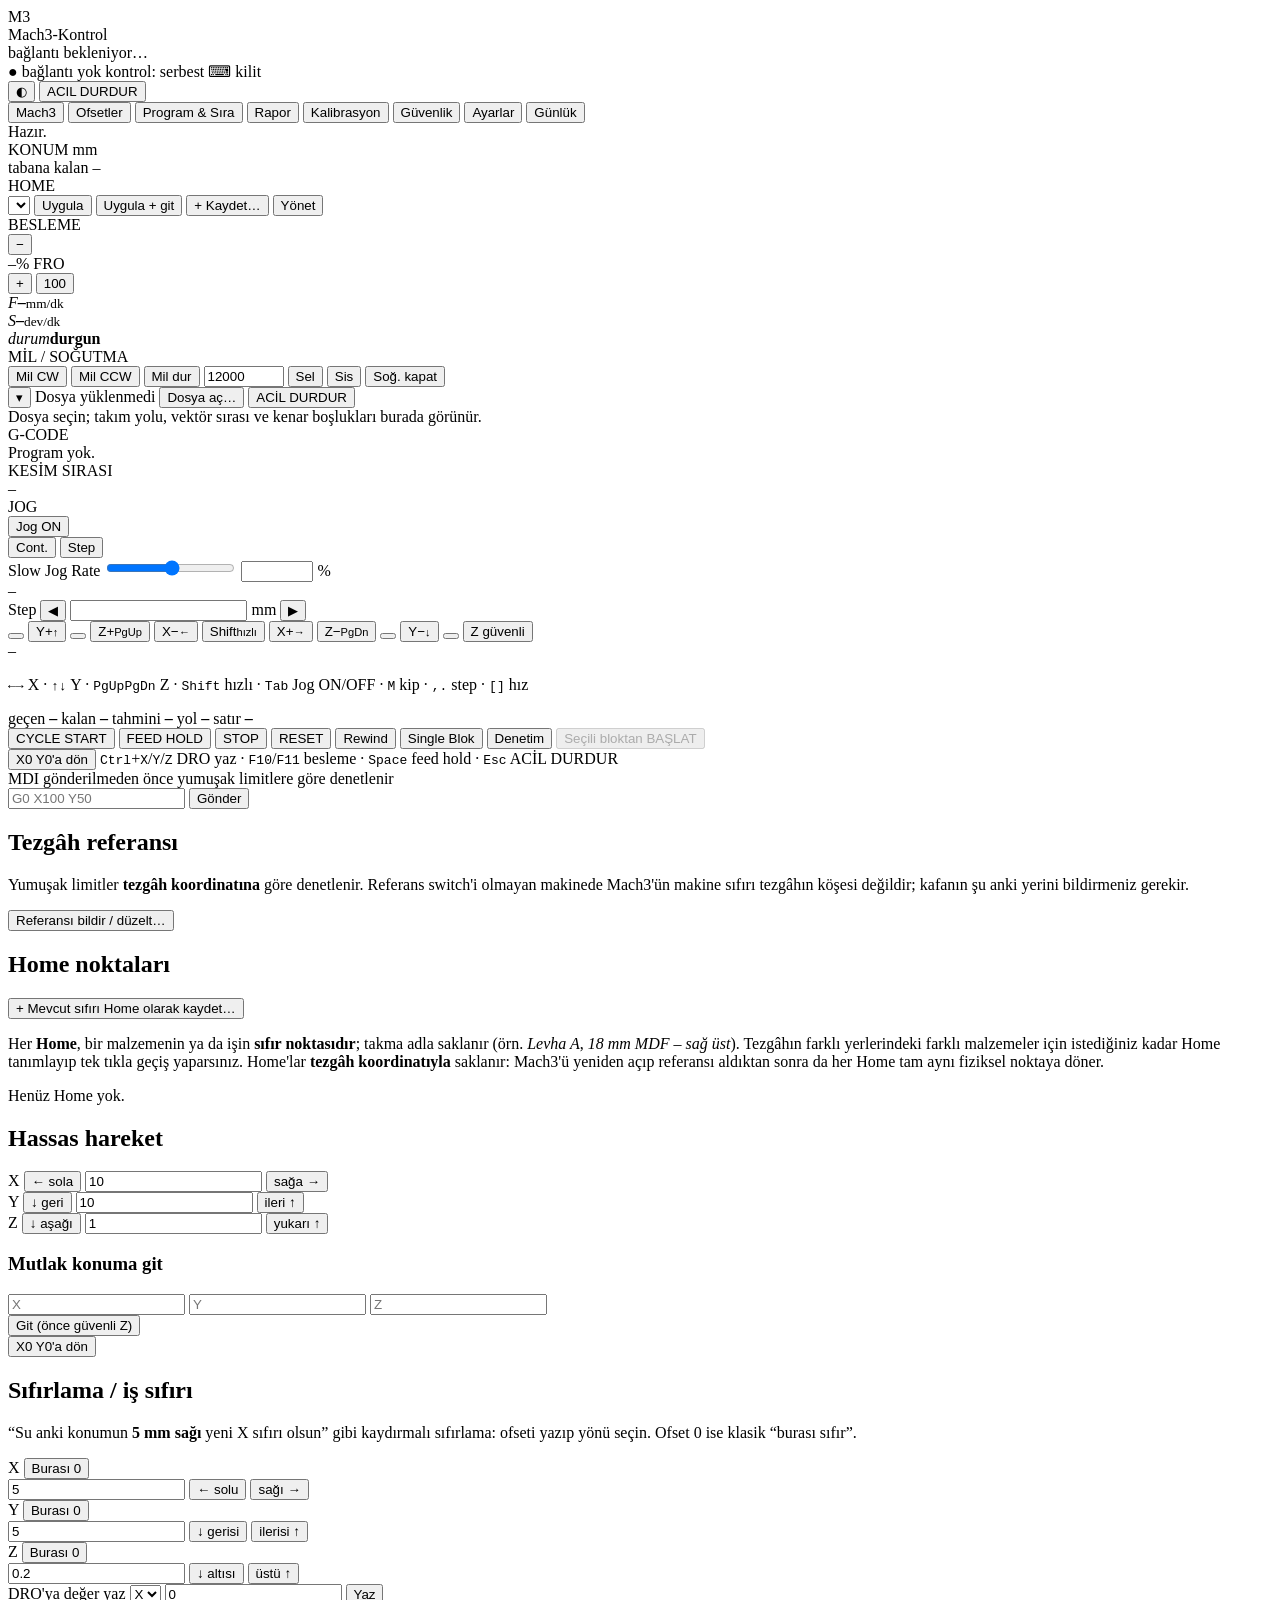
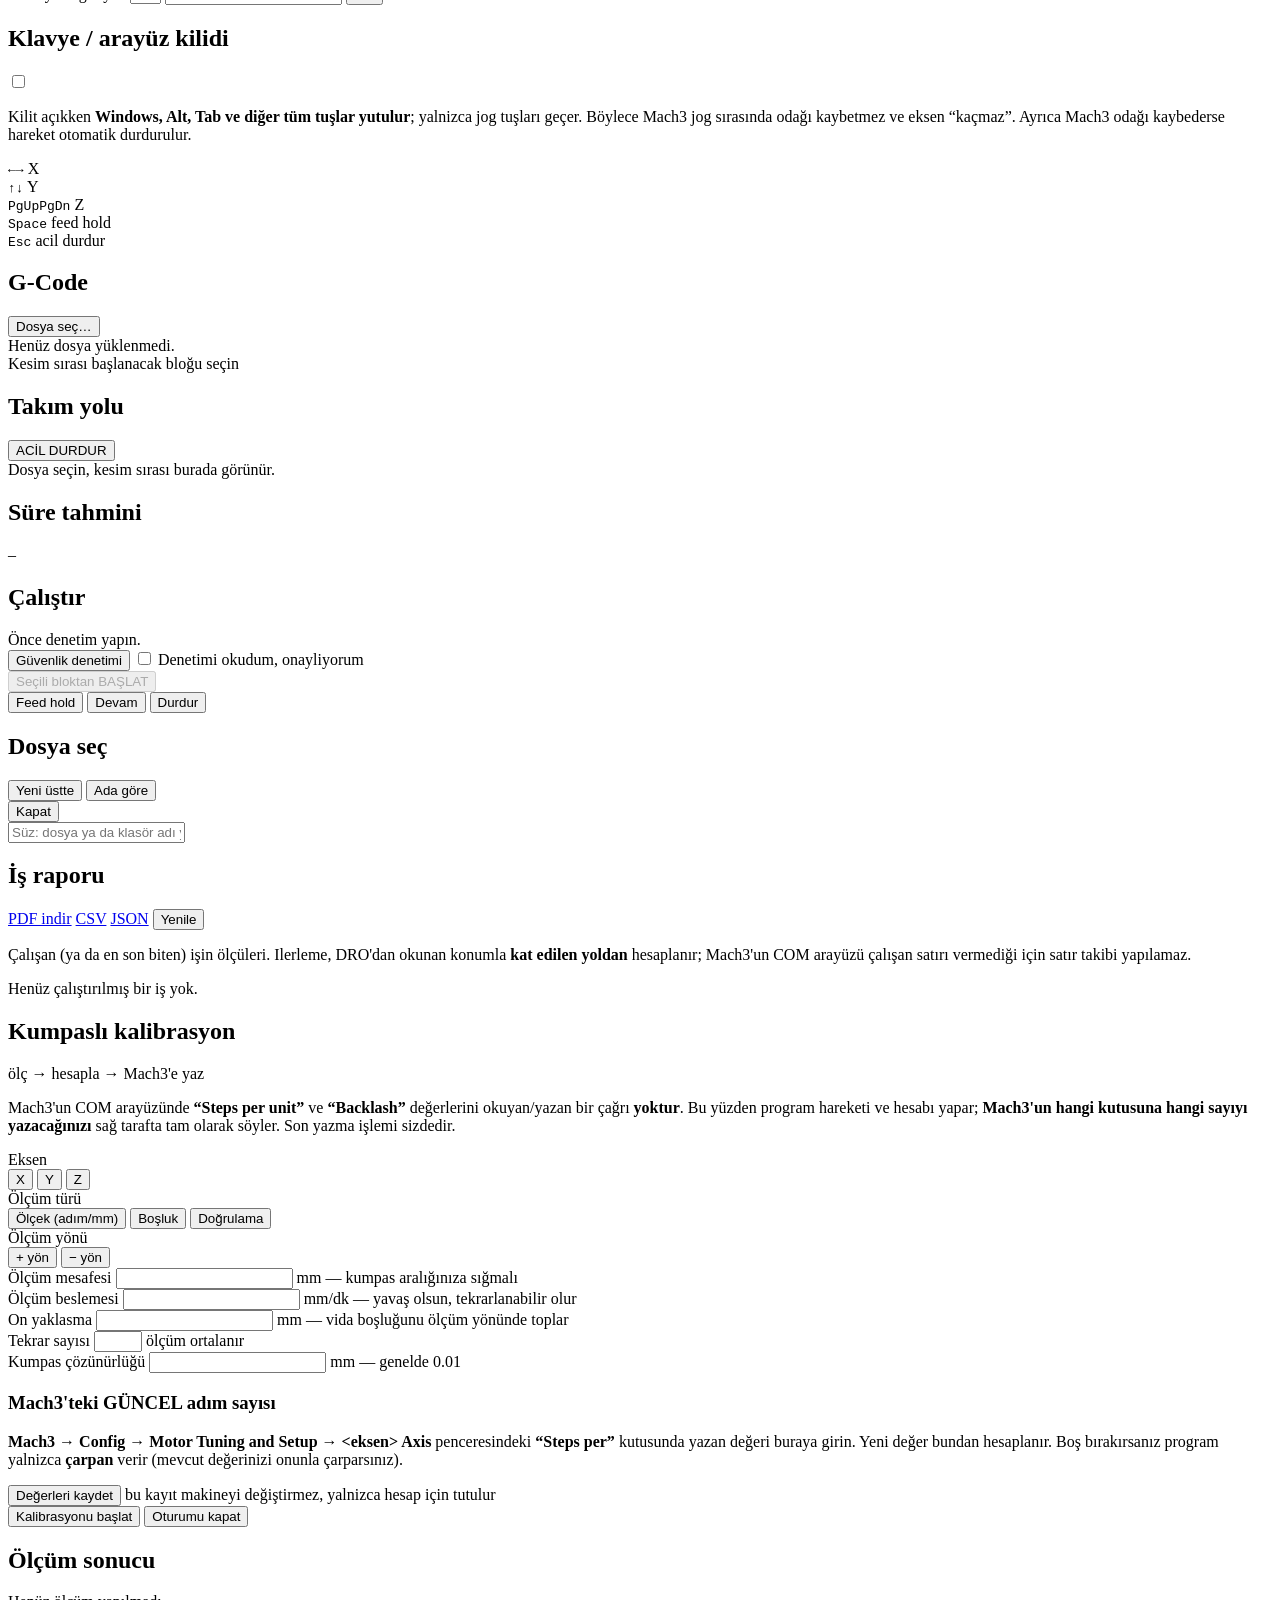
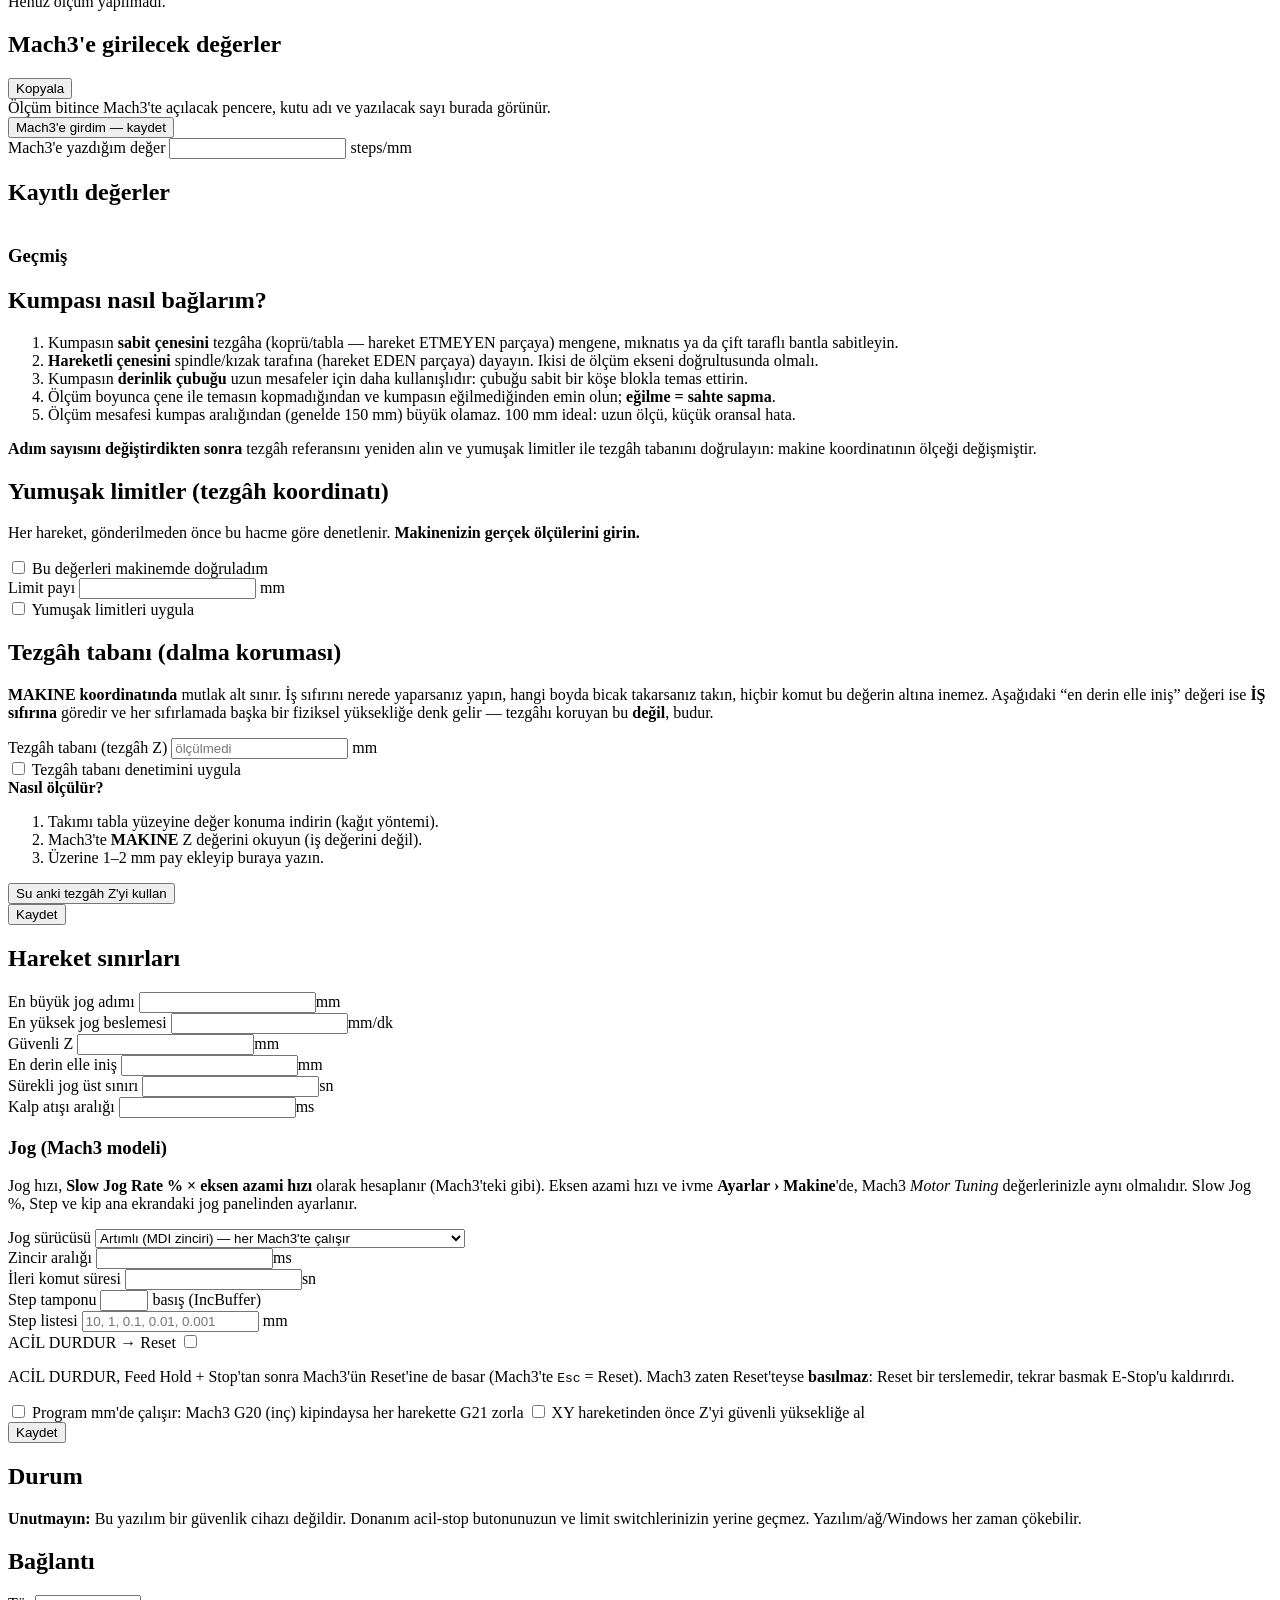
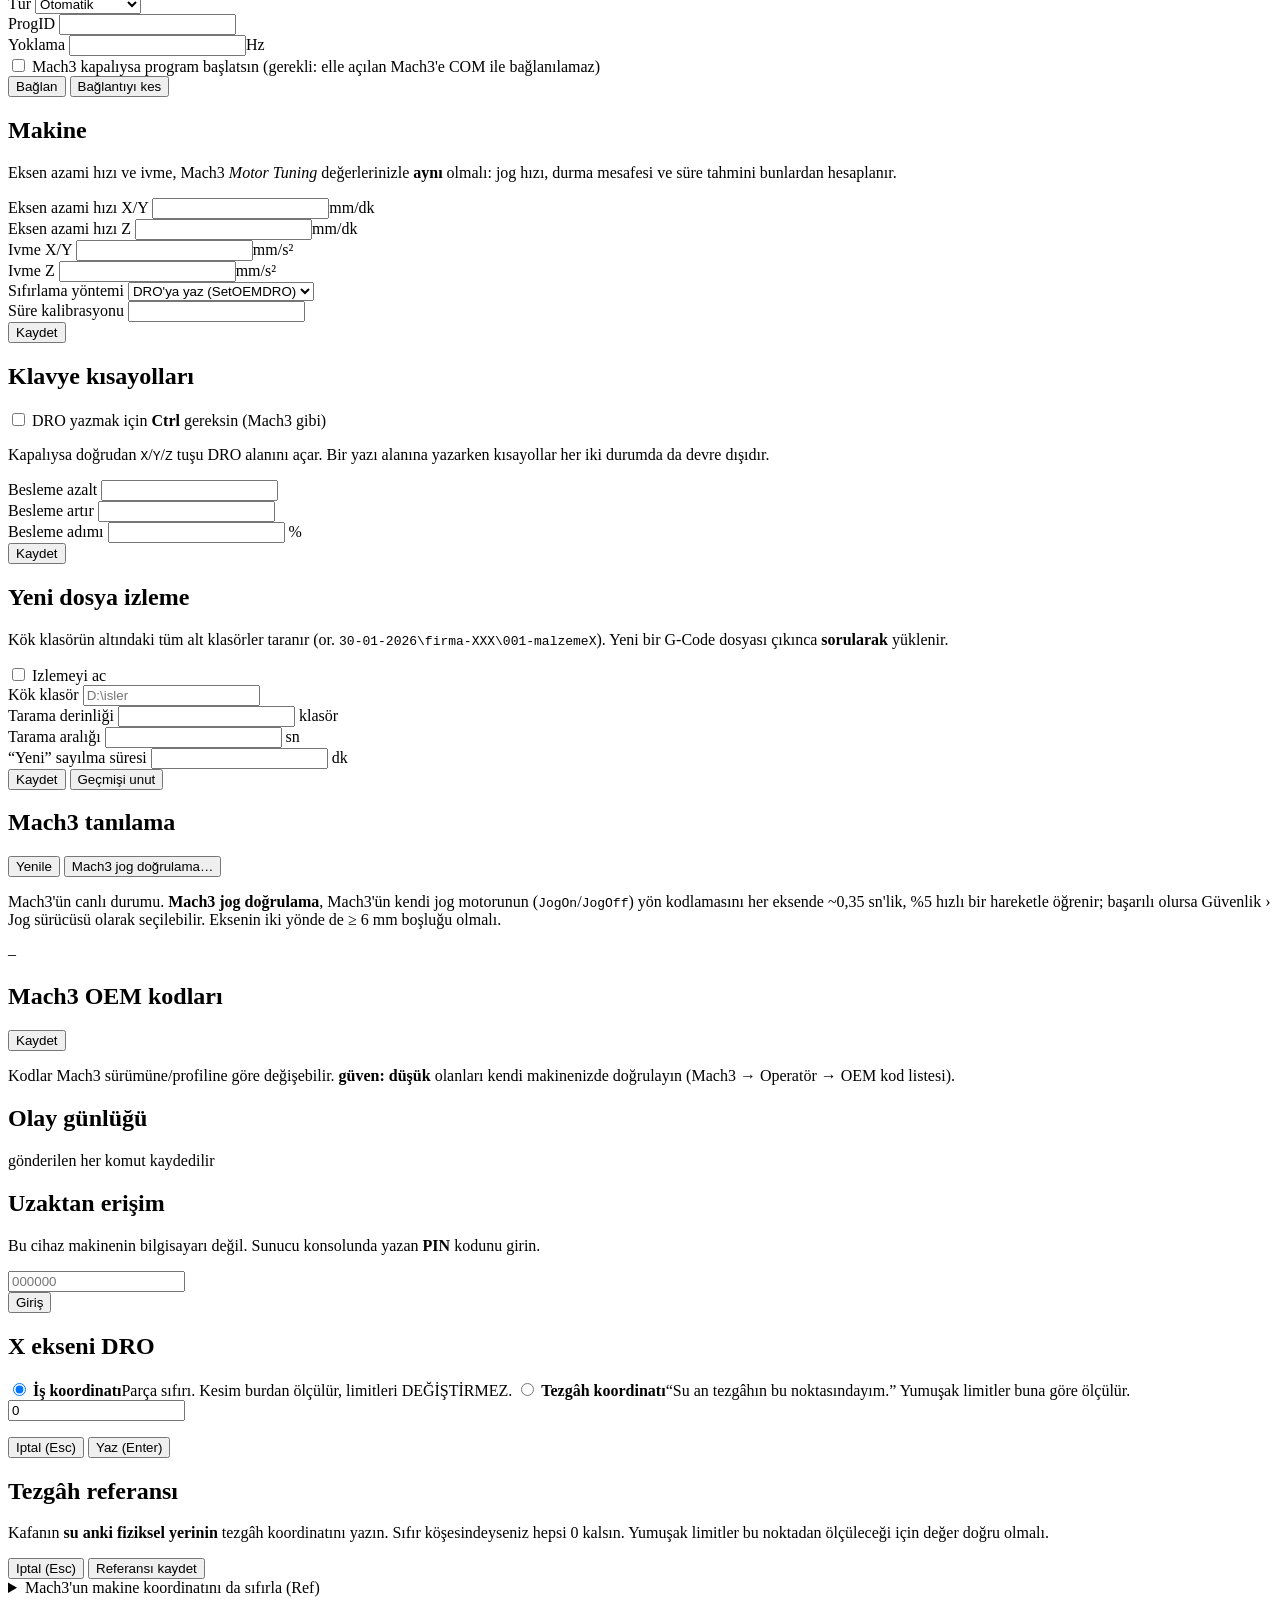
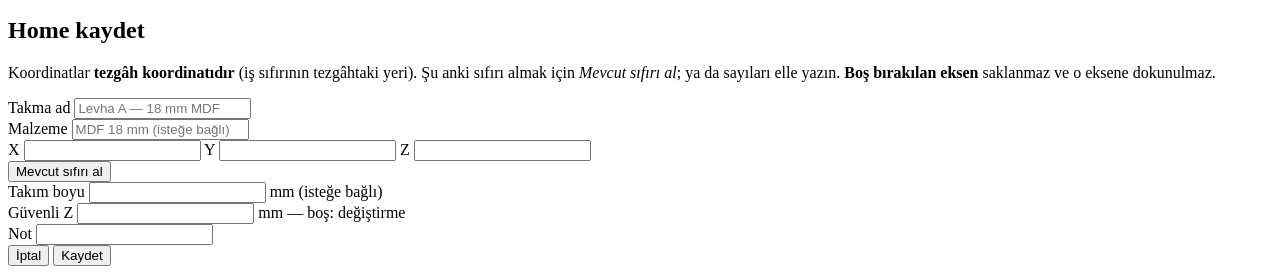
==== commit de492762: "Takim yolu onizlemesi: katmanlar, vektor siralamasi, kenar bosluklari, tam ekran/ayri pencere Onizle" ====
--- a/mach3_kontrol/web/index.html
+++ b/mach3_kontrol/web/index.html
@@ -124,17 +124,26 @@
 
       <!-- ============ ORTA: takım yolu + G-Code ============ -->
       <div class="m3-orta">
-        <div class="m3-panel m3-yol">
+        <div class="m3-panel m3-yol" id="m3Yol">
           <div class="m3-baslik">
+            <button type="button" class="m3-katla" id="ozKatla" aria-expanded="true"
+                    title="Önizlemeyi aç / kapat">▾</button>
             <span id="tDosyaAd">Dosya yüklenmedi</span>
             <span class="sag">
+              <span class="oz-arac" data-oz="#onizlemeMini" data-tam="#m3Yol"
+                    data-cip="#ozCipMini" data-btn="m3-tus kucuk"></span>
               <button class="m3-tus kucuk" id="tGozat">Dosya aç…</button>
+              <button type="button" class="m3-tus kucuk oz-acil-tus" data-acil="1"
+                      title="Her şeyi durdur">ACİL DURDUR</button>
             </span>
           </div>
-          <div class="onizleme" id="onizlemeMini">
-            <div class="bos-mesaj">Dosya seçin; takım yolu ve kesim sırası burada görünür.</div>
+          <div class="oz-govde" id="ozGovde">
+            <div class="oz-katmanlar" id="ozCipMini" aria-label="Önizlemede gösterilecekler"></div>
+            <div class="onizleme" id="onizlemeMini">
+              <div class="bos-mesaj">Dosya seçin; takım yolu, vektör sırası ve kenar boşlukları burada görünür.</div>
+            </div>
+            <div class="olcu-serit" id="olcuSeritMini"></div>
           </div>
-          <div class="olcu-serit" id="olcuSeritMini"></div>
         </div>
 
         <div class="m3-altlar">
@@ -423,14 +432,17 @@
 
     <!-- sag: onizleme + calistirma -->
     <div class="prog-sag">
-      <div class="kart">
+      <div class="kart" id="ozProgramKart">
         <div class="kart-bas">
           <h2>Takım yolu</h2>
           <div class="kart-bas-sag">
-            <label class="mini-onay"><input type="checkbox" id="numaraGoster" checked> numara</label>
-            <label class="mini-onay"><input type="checkbox" id="tasimaGoster"> taşıma</label>
+            <span class="oz-arac" data-oz="#onizleme" data-tam="#ozProgramKart"
+                  data-cip="#ozCipProgram" data-btn="mini"></span>
+            <button type="button" class="mini oz-acil-tus" data-acil="1"
+                    title="Her şeyi durdur">ACİL DURDUR</button>
           </div>
         </div>
+        <div class="oz-katmanlar" id="ozCipProgram" aria-label="Önizlemede gösterilecekler"></div>
         <div class="onizleme" id="onizleme">
           <div class="bos-mesaj">Dosya seçin, kesim sırası burada görünür.</div>
         </div>
@@ -1025,6 +1037,7 @@
 <div class="bildirim-alan" id="bildirimAlan"></div>
 
 <script src="/app.js"></script>
+<script src="/onizleme.js"></script>
 <script src="/ekran.js"></script>
 <script src="/home.js"></script>
 </body>
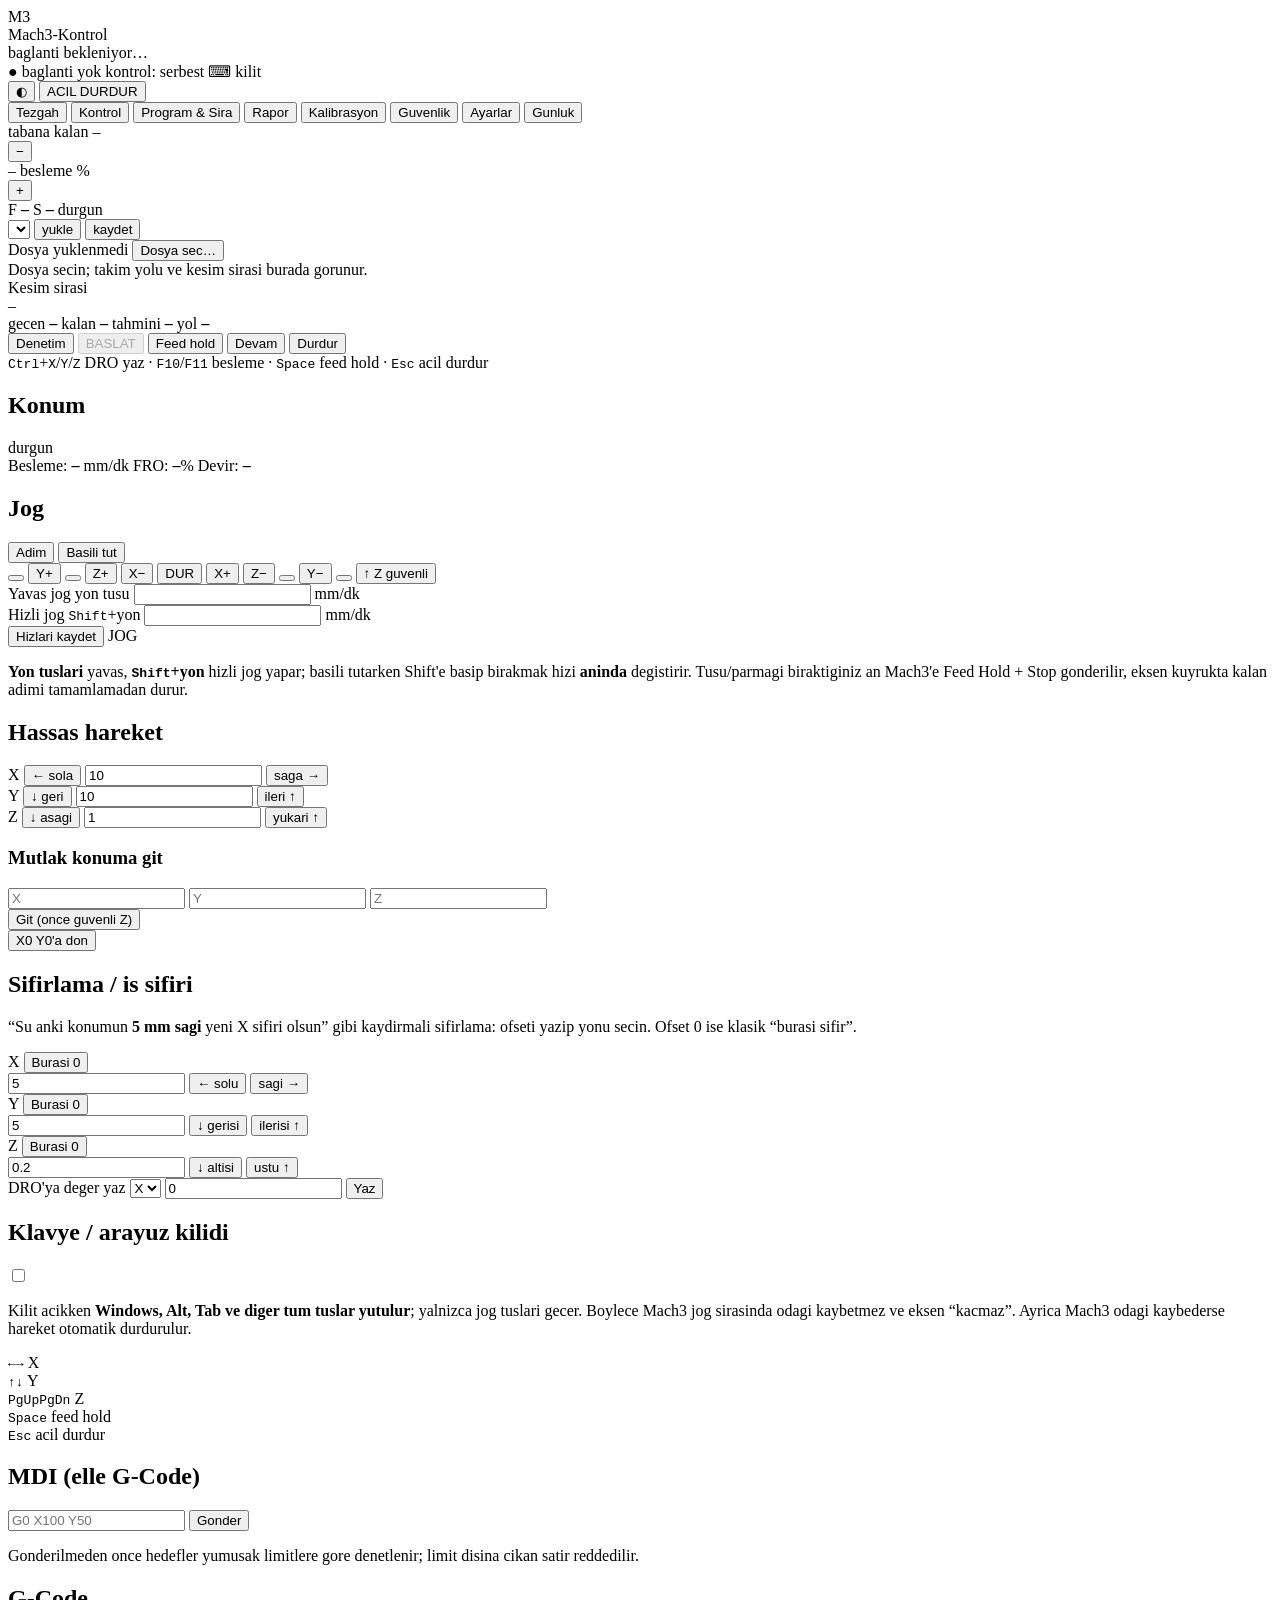
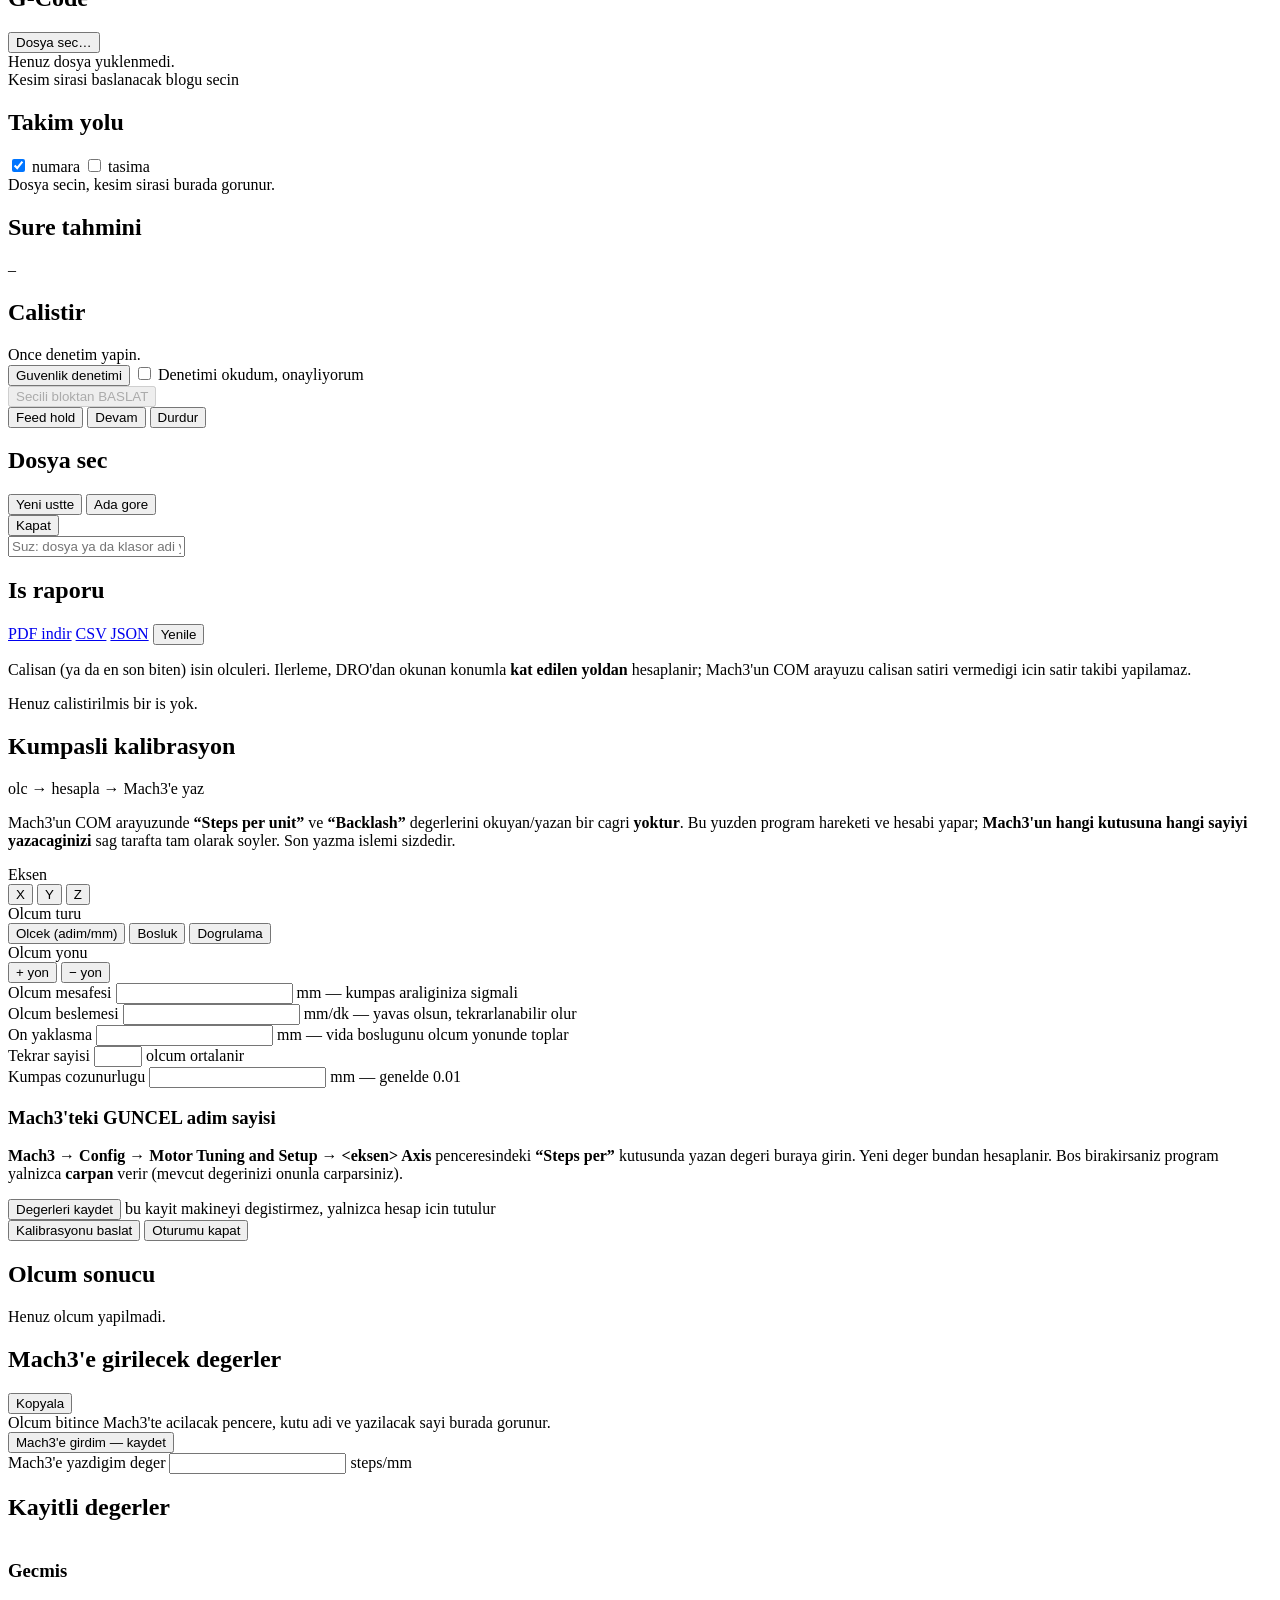
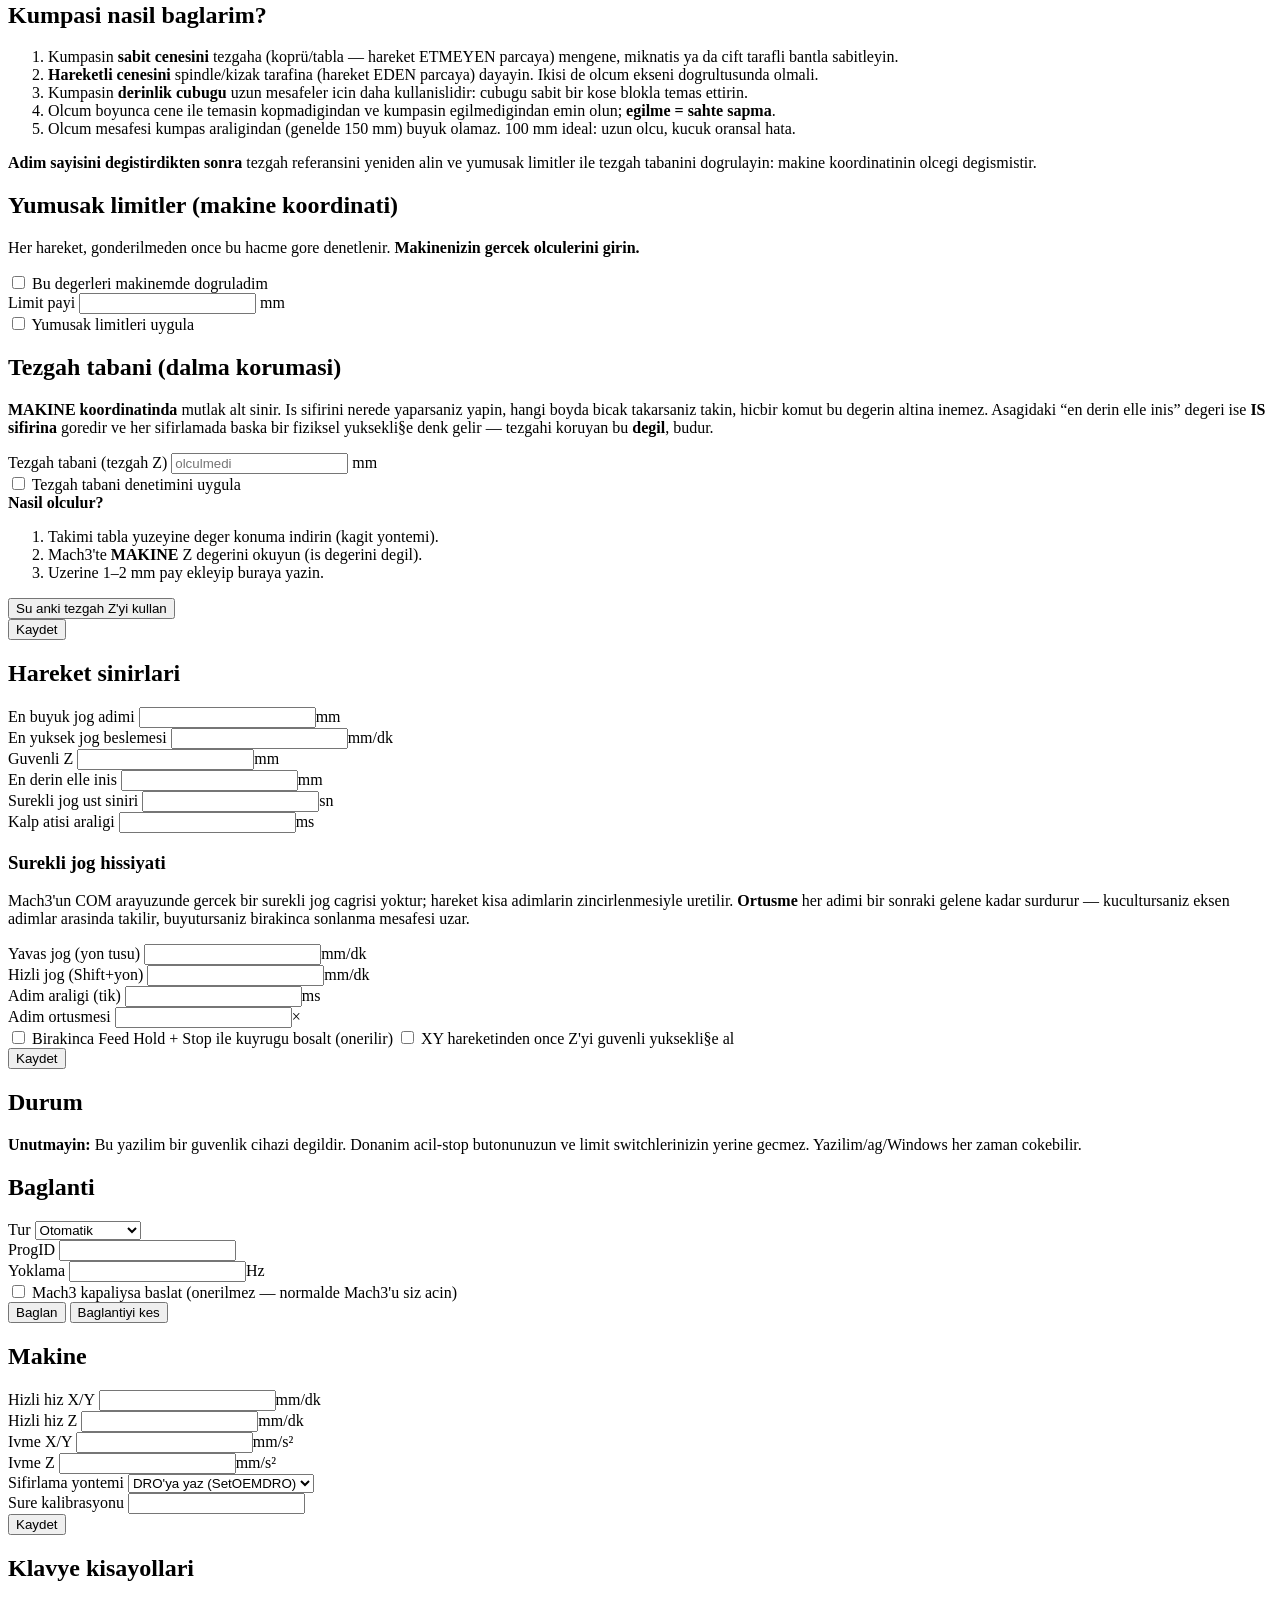
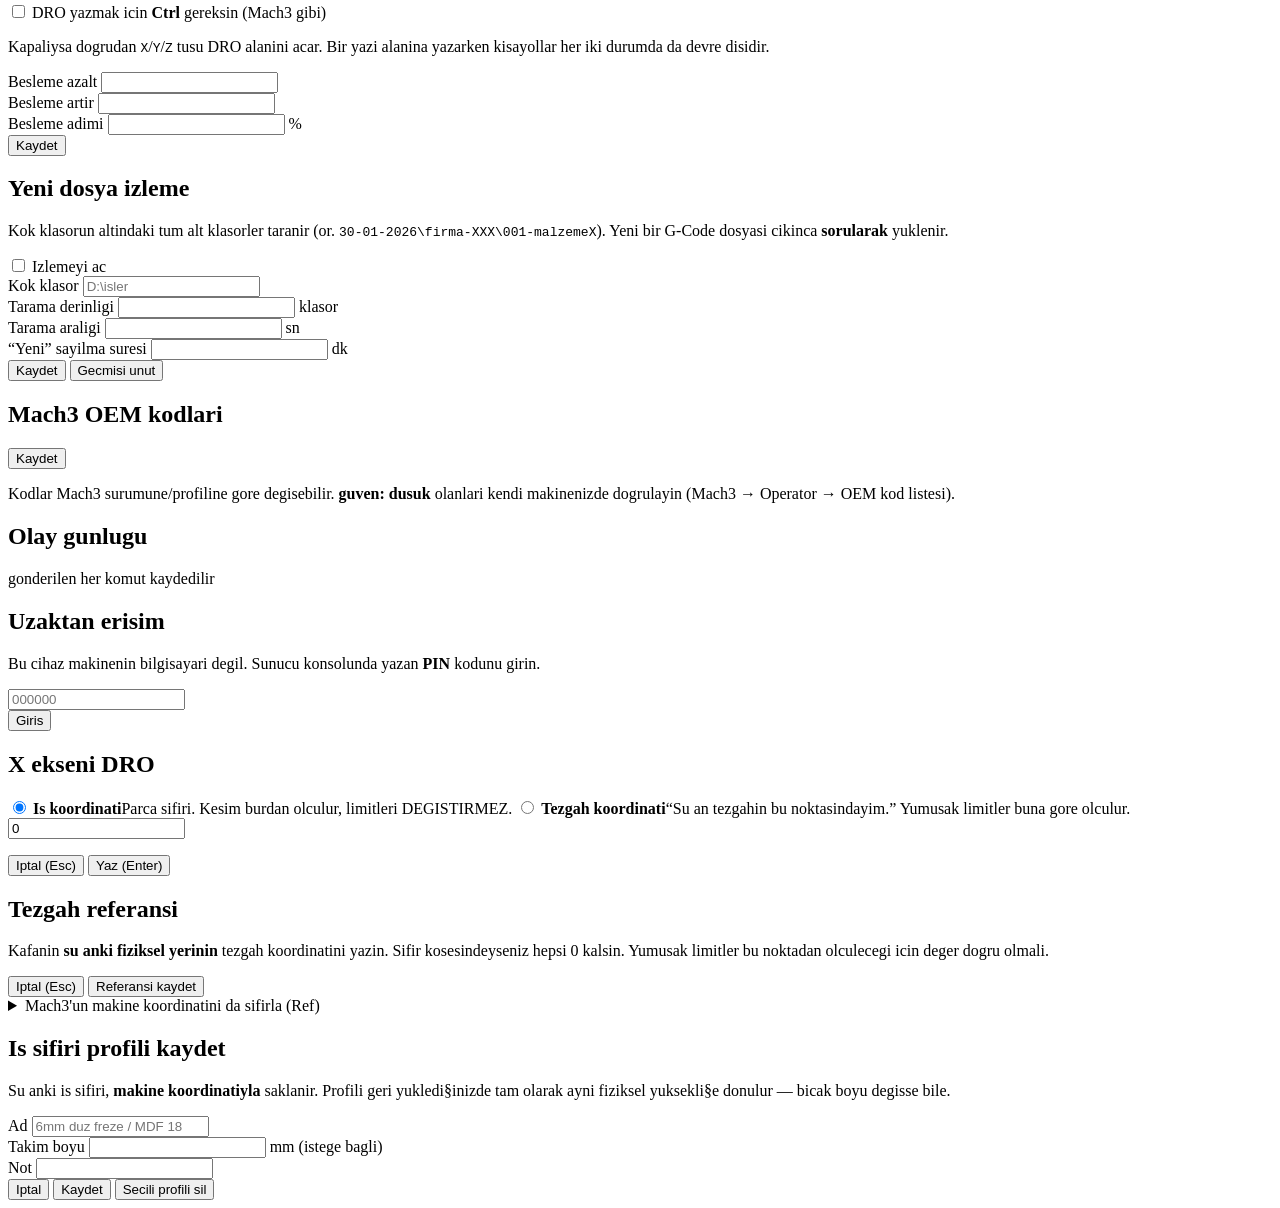
==== commit 40241970: "Merge pull request #1 from ac2f/claude/machine-calibration-ui-1jrat1 Claude/machine calibration UI 1" ====
--- a/mach3_kontrol/web/index.html
+++ b/mach3_kontrol/web/index.html
@@ -8,7 +8,6 @@
 <meta name="apple-mobile-web-app-capable" content="yes">
 <title>Mach3-Kontrol</title>
 <link rel="stylesheet" href="/app.css">
-<link rel="stylesheet" href="/mach3.css">
 </head>
 <body>
 
@@ -18,12 +17,12 @@
     <div class="logo">M3</div>
     <div class="marka-yazi">
       <div class="ad">Mach3-Kontrol</div>
-      <div class="alt" id="altBaslik">bağlantı bekleniyor…</div>
+      <div class="alt" id="altBaslik">baglanti bekleniyor…</div>
     </div>
   </div>
 
   <div class="ust-orta">
-    <span class="cip" id="cipBaglanti">● bağlantı yok</span>
+    <span class="cip" id="cipBaglanti">● baglanti yok</span>
     <span class="cip" id="cipKontrol">kontrol: serbest</span>
     <span class="cip gizli" id="cipKilit">⌨ kilit</span>
   </div>
@@ -39,14 +38,14 @@
 
 <!-- ================= SEKMELER ================= -->
 <nav class="sekmeler" id="sekmeler">
-  <button class="sekme aktif" data-sekme="tezgah">Mach3</button>
-  <button class="sekme" data-sekme="ofsetler">Ofsetler</button>
-  <button class="sekme" data-sekme="program">Program &amp; Sıra</button>
+  <button class="sekme aktif" data-sekme="tezgah">Tezgah</button>
+  <button class="sekme" data-sekme="kontrol">Kontrol</button>
+  <button class="sekme" data-sekme="program">Program &amp; Sira</button>
   <button class="sekme" data-sekme="rapor">Rapor</button>
   <button class="sekme" data-sekme="kalibrasyon">Kalibrasyon</button>
-  <button class="sekme" data-sekme="guvenlik">Güvenlik</button>
+  <button class="sekme" data-sekme="guvenlik">Guvenlik</button>
   <button class="sekme" data-sekme="ayarlar">Ayarlar</button>
-  <button class="sekme" data-sekme="gunluk">Günlük</button>
+  <button class="sekme" data-sekme="gunluk">Gunluk</button>
 </nav>
 
 <!-- yeni dosya bulundu seridi -->
@@ -57,243 +56,169 @@
 
 <main class="govde">
 
-<!-- ========================================================= MACH3 EKRANI -->
-<!-- Mach3'ün "Program Run" ekranının karşılığı: LED şeridi, sıfırla/REF'li
-     DRO'lar, jog paneli (Jog ON/OFF · Cont/Step · Slow Jog % · Step), G-Code
-     penceresi, takım yolu ve çalıştırma düğmeleri tek ekranda. -->
+<!-- ========================================================= TEZGAH -->
+<!-- Tek ekran: koordinat + G-Code onizleme + kesim sirasi + sureler.
+     Klavye ile calisildigi icin dugmeler kucuk tutulmustur. -->
 <section class="sayfa aktif" id="sayfa-tezgah">
-  <div class="m3">
-
-    <!-- LED şeridi + durum satırı (Mach3'ün alt durum çubuğu) -->
-    <div class="m3-ledler" id="m3Ledler"></div>
-    <div class="m3-durum" id="m3Durum"><span>Hazır.</span></div>
-
-    <div class="m3-izgara">
-
-      <!-- ============ SOL: DRO + besleme + mil ============ -->
-      <div class="m3-panel m3-sol">
-        <div class="m3-baslik">KONUM <span class="m3-birim" id="m3Birim">mm</span></div>
-        <div class="m3-dro" id="tDro"></div>
-
-        <div class="t-taban" id="tTaban" title="Tezgâh tabanına kalan mesafe">
+  <div class="tezgah">
+
+    <!-- ---- ust serit: DRO + besleme ---- -->
+    <div class="t-ust">
+      <div class="t-dro" id="tDro"></div>
+
+      <div class="t-yan">
+        <div class="t-taban" id="tTaban" title="Tezgah tabanina kalan mesafe">
           <span class="etiket-kucuk">tabana kalan</span>
           <span class="deger" id="tTabanDeger">–</span>
         </div>
-
-        <div class="m3-baslik alt">HOME <span class="m3-birim" id="homeDurum"></span></div>
-        <div class="m3-home">
-          <select id="homeSec" class="m3-giris" title="Home (adlandırılmış iş sıfırı)"></select>
-          <button class="m3-tus" id="homeUygula"
-                  title="Seçili Home'u iş sıfırı yap">Uygula</button>
-          <button class="m3-tus" id="homeUygulaGit"
-                  title="Uygula, sonra sıfıra git (önce güvenli Z)">Uygula + git</button>
-          <button class="m3-tus kucuk" id="homeKaydet"
-                  title="Mevcut iş sıfırını yeni Home olarak kaydet">+ Kaydet…</button>
-          <button class="m3-tus kucuk" id="homeYonet"
-                  title="Home'ları düzenle / sil (Ofsetler sekmesi)">Yönet</button>
-        </div>
-
-        <div class="m3-baslik alt">BESLEME</div>
-        <div class="m3-fro">
-          <button class="m3-tus kucuk" id="froAzalt" title="F10">−</button>
-          <div class="fro-orta">
-            <span class="fro-deger" id="tFro">–</span><span class="m3-yuzde">%</span>
-            <span class="etiket-kucuk">FRO</span>
+        <div class="t-besleme">
+          <div class="t-fro">
+            <button class="mini" id="froAzalt" title="F10">−</button>
+            <div class="fro-orta">
+              <span class="fro-deger" id="tFro">–</span>
+              <span class="etiket-kucuk">besleme %</span>
+            </div>
+            <button class="mini" id="froArtir" title="F11">+</button>
           </div>
-          <button class="m3-tus kucuk" id="froArtir" title="F11">+</button>
-          <button class="m3-tus kucuk" id="froSifirla" title="Besleme override'ı %100 yap">100</button>
-        </div>
-        <div class="m3-okuma">
-          <div><i>F</i><b id="tFeed">–</b><small>mm/dk</small></div>
-          <div><i>S</i><b id="tDevir">–</b><small>dev/dk</small></div>
-          <div><i>durum</i><b class="etiket" id="tHareket">durgun</b></div>
-        </div>
-
-        <div class="m3-baslik alt">MİL / SOĞUTMA</div>
-        <div class="m3-mil">
-          <button class="m3-tus" id="milCw" title="M3">Mil CW</button>
-          <button class="m3-tus" id="milCcw" title="M4">Mil CCW</button>
-          <button class="m3-tus tehlike-hafif" id="milDur" title="M5">Mil dur</button>
-          <input type="number" id="milDevir" class="m3-giris" min="0" max="100000"
-                 step="500" value="12000" title="Mil devri (S)">
-          <button class="m3-tus" id="sogSel" title="M8">Sel</button>
-          <button class="m3-tus" id="sogSis" title="M7">Sis</button>
-          <button class="m3-tus" id="sogKapat" title="M9">Soğ. kapat</button>
-        </div>
-      </div>
-
-      <!-- ============ ORTA: takım yolu + G-Code ============ -->
-      <div class="m3-orta">
-        <div class="m3-panel m3-yol" id="m3Yol">
-          <div class="m3-baslik">
-            <button type="button" class="m3-katla" id="ozKatla" aria-expanded="true"
-                    title="Önizlemeyi aç / kapat">▾</button>
-            <span id="tDosyaAd">Dosya yüklenmedi</span>
-            <span class="sag">
-              <span class="oz-arac" data-oz="#onizlemeMini" data-tam="#m3Yol"
-                    data-cip="#ozCipMini" data-btn="m3-tus kucuk"></span>
-              <button class="m3-tus kucuk" id="tGozat">Dosya aç…</button>
-              <button type="button" class="m3-tus kucuk oz-acil-tus" data-acil="1"
-                      title="Her şeyi durdur">ACİL DURDUR</button>
-            </span>
+          <div class="t-olcu">
+            <span>F <b id="tFeed">–</b></span>
+            <span>S <b id="tDevir">–</b></span>
+            <span class="etiket" id="tHareket">durgun</span>
           </div>
-          <div class="oz-govde" id="ozGovde">
-            <div class="oz-katmanlar" id="ozCipMini" aria-label="Önizlemede gösterilecekler"></div>
-            <div class="onizleme" id="onizlemeMini">
-              <div class="bos-mesaj">Dosya seçin; takım yolu, vektör sırası ve kenar boşlukları burada görünür.</div>
-            </div>
-            <div class="olcu-serit" id="olcuSeritMini"></div>
-          </div>
-        </div>
-
-        <div class="m3-altlar">
-          <div class="m3-panel m3-gkod-kap">
-            <div class="m3-baslik">G-CODE <span class="m3-birim" id="gkodBilgi"></span></div>
-            <div class="m3-gkod" id="gkod"><div class="bos-mesaj">Program yok.</div></div>
-          </div>
-          <div class="m3-panel m3-sira-kap">
-            <div class="m3-baslik">KESİM SIRASI <span class="m3-birim" id="tBlokSayi"></span></div>
-            <div class="blok-liste" id="blokListeMini"></div>
-            <div class="t-sure" id="tSure">–</div>
-          </div>
-        </div>
-      </div>
-
-      <!-- ============ SAĞ: JOG ============ -->
-      <div class="m3-panel m3-sag">
-        <div class="m3-baslik">JOG</div>
-
-        <div class="m3-jog-ust">
-          <button class="m3-tus led-tus" id="jogAcik" title="Jog ON/OFF (Tab)">
-            <i class="led"></i>Jog ON</button>
-          <div class="secim m3-secim" id="jogMod" title="Jog kipi (M)">
-            <button data-mod="surekli">Cont.</button>
-            <button data-mod="adim">Step</button>
-          </div>
-        </div>
-
-        <div class="m3-kay">
-          <label for="jogYuzde">Slow Jog Rate</label>
-          <input type="range" id="jogYuzde" min="1" max="100" step="1">
-          <span class="m3-yuzde-kutu"><input type="number" id="jogYuzdeSayi" min="0.1" max="100"
-                 step="1" class="m3-giris dar"> %</span>
-        </div>
-        <div class="m3-hizmetin" id="jogHizMetin">–</div>
-
-        <div class="m3-step">
-          <label for="jogAdim">Step</label>
-          <button class="m3-tus kucuk" id="jogAdimEksi" title="Önceki adım (,)">◀</button>
-          <input type="number" id="jogAdim" class="m3-giris" step="0.001" min="0.001">
-          <span class="m3-birim">mm</span>
-          <button class="m3-tus kucuk" id="jogAdimArti" title="Sonraki adım (.)">▶</button>
-        </div>
-        <div class="adimlar m3-adimlar" id="adimlar"></div>
-
-        <div class="jog-pad m3-pad">
-          <button class="jog bos"></button>
-          <button class="jog" data-eksen="Y" data-yon="1">Y+<small>↑</small></button>
-          <button class="jog bos"></button>
-          <button class="jog z" data-eksen="Z" data-yon="1">Z+<small>PgUp</small></button>
-
-          <button class="jog" data-eksen="X" data-yon="-1">X−<small>←</small></button>
-          <button class="jog shift" id="jogShift" title="Shift: hızlı jog (%100)">Shift<small>hızlı</small></button>
-          <button class="jog" data-eksen="X" data-yon="1">X+<small>→</small></button>
-          <button class="jog z" data-eksen="Z" data-yon="-1">Z−<small>PgDn</small></button>
-
-          <button class="jog bos"></button>
-          <button class="jog" data-eksen="Y" data-yon="-1">Y−<small>↓</small></button>
-          <button class="jog bos"></button>
-          <button class="jog guvenli" id="guvenliZBtn" title="Z'yi güvenli yüksekliğe çıkar">Z güvenli</button>
-        </div>
-
-        <div class="m3-jog-bilgi" id="jogBilgi">–</div>
-        <p class="m3-ipucu">
-          <kbd>←</kbd><kbd>→</kbd> X · <kbd>↑</kbd><kbd>↓</kbd> Y · <kbd>PgUp</kbd><kbd>PgDn</kbd> Z ·
-          <kbd>Shift</kbd> hızlı · <kbd>Tab</kbd> Jog ON/OFF · <kbd>M</kbd> kip ·
-          <kbd>,</kbd><kbd>.</kbd> step · <kbd>[</kbd><kbd>]</kbd> hız
-        </p>
-      </div>
-    </div>
-
-    <!-- ============ ALT: ilerleme + çalıştırma ============ -->
-    <div class="m3-panel m3-alt">
+        </div>
+        <div class="t-profil">
+          <select id="tProfil" class="alan dar" title="Is sifiri profili"></select>
+          <button class="mini" id="tProfilUygula" title="Secili profili yukle">yukle</button>
+          <button class="mini" id="tProfilKaydet" title="Mevcut is sifirini kaydet">kaydet</button>
+        </div>
+      </div>
+    </div>
+
+    <!-- ---- orta: onizleme + kesim sirasi ---- -->
+    <div class="t-orta">
+      <div class="t-onizleme">
+        <div class="t-baslik">
+          <span id="tDosyaAd">Dosya yuklenmedi</span>
+          <span class="sag">
+            <button class="mini" id="tGozat">Dosya sec…</button>
+          </span>
+        </div>
+        <div class="onizleme" id="onizlemeMini">
+          <div class="bos-mesaj">Dosya secin; takim yolu ve kesim sirasi
+            burada gorunur.</div>
+        </div>
+        <div class="olcu-serit" id="olcuSeritMini"></div>
+      </div>
+
+      <div class="t-sira">
+        <div class="t-baslik"><span>Kesim sirasi</span>
+          <span class="sag ipucu-kucuk" id="tBlokSayi"></span></div>
+        <div class="blok-liste" id="blokListeMini"></div>
+        <div class="t-sure" id="tSure">–</div>
+      </div>
+    </div>
+
+    <!-- ---- alt: ilerleme + kontrol ---- -->
+    <div class="t-alt">
       <div class="t-ilerleme">
         <div class="cubuk"><div class="dolgu" id="tDolgu"></div></div>
         <div class="t-sayac">
-          <span>geçen <b id="tGecen">–</b></span>
+          <span>gecen <b id="tGecen">–</b></span>
           <span>kalan <b id="tKalan">–</b></span>
           <span>tahmini <b id="tTahmini">–</b></span>
           <span>yol <b id="tYol">–</b></span>
-          <span>satır <b id="tSatir">–</b></span>
-        </div>
-      </div>
-      <div class="m3-calistir">
-        <button class="m3-buyuk yesil" id="m3CycleStart" title="Cycle Start / devam">CYCLE START</button>
-        <button class="m3-buyuk sari" id="tFeedHold" title="Feed Hold (Space)">FEED HOLD</button>
-        <button class="m3-buyuk kirmizi" id="tDurdur" title="Stop">STOP</button>
-        <button class="m3-buyuk reset" id="m3Reset" title="Reset (E-Stop aç/kapa)">RESET</button>
-        <button class="m3-tus" id="m3Rewind" title="Programı başa sar">Rewind</button>
-        <button class="m3-tus led-tus" id="m3TekBlok" title="Single Block"><i class="led"></i>Single Blok</button>
-        <button class="m3-tus" id="tDenetle" title="Güvenlik denetimi">Denetim</button>
-        <button class="m3-tus yesil-hafif" id="tBaslat" disabled
-                title="Denetimden geçen programı seçili bloktan başlat">Seçili bloktan BAŞLAT</button>
-      </div>
-      <div class="m3-ikinci">
-        <button class="m3-tus kucuk" id="m3SifiraGit" title="X0 Y0'a dön (önce güvenli Z)">X0 Y0'a dön</button>
-        <span class="t-ipucu">
-          <kbd>Ctrl</kbd>+<kbd>X</kbd>/<kbd>Y</kbd>/<kbd>Z</kbd> DRO yaz ·
-          <kbd>F10</kbd>/<kbd>F11</kbd> besleme · <kbd>Space</kbd> feed hold ·
-          <kbd>Esc</kbd> ACİL DURDUR <span id="tCtrlNot"></span>
-        </span>
-      </div>
-    </div>
-
-    <!-- ============ MDI ============ -->
-    <div class="m3-panel m3-mdi">
-      <div class="m3-baslik">MDI <span class="m3-birim">gönderilmeden önce yumuşak limitlere göre denetlenir</span></div>
-      <div class="m3-mdi-satir">
-        <input type="text" id="mdiSatir" class="m3-giris genis" placeholder="G0 X100 Y50"
-               autocomplete="off" spellcheck="false">
-        <button class="m3-tus" id="mdiBtn">Gönder</button>
-      </div>
-      <div class="mdi-gecmis" id="mdiGecmis"></div>
+        </div>
+      </div>
+      <div class="t-dugmeler">
+        <button class="dugme kucuk" id="tDenetle">Denetim</button>
+        <button class="dugme basla kucuk" id="tBaslat" disabled>BASLAT</button>
+        <button class="dugme hayalet kucuk" id="tFeedHold">Feed hold</button>
+        <button class="dugme hayalet kucuk" id="tDevam">Devam</button>
+        <button class="dugme hayalet kucuk" id="tDurdur">Durdur</button>
+      </div>
+    </div>
+
+    <div class="t-ipucu">
+      <kbd>Ctrl</kbd>+<kbd>X</kbd>/<kbd>Y</kbd>/<kbd>Z</kbd> DRO yaz ·
+      <kbd>F10</kbd>/<kbd>F11</kbd> besleme ·
+      <kbd>Space</kbd> feed hold · <kbd>Esc</kbd> acil durdur
+      <span id="tCtrlNot"></span>
     </div>
   </div>
 </section>
 
-<!-- ========================================================= OFSETLER -->
-<section class="sayfa" id="sayfa-ofsetler">
+<!-- ========================================================= KONTROL -->
+<section class="sayfa" id="sayfa-kontrol">
+
   <div class="izgara">
 
-    <!-- TEZGAH REFERANSI + PROFİLLER -->
-    <div class="kart">
-      <div class="kart-bas"><h2>Tezgâh referansı</h2></div>
+    <!-- DRO -->
+    <div class="kart dro-kart">
+      <div class="kart-bas">
+        <h2>Konum</h2>
+        <div class="kart-bas-sag">
+          <span class="etiket" id="hareketRozet">durgun</span>
+        </div>
+      </div>
+      <div class="dro" id="dro"></div>
+      <div class="dro-alt">
+        <span>Besleme: <b id="droFeed">–</b> mm/dk</span>
+        <span>FRO: <b id="droFro">–</b>%</span>
+        <span>Devir: <b id="droDevir">–</b></span>
+      </div>
+    </div>
+
+    <!-- JOG -->
+    <div class="kart">
+      <div class="kart-bas">
+        <h2>Jog</h2>
+        <div class="secim" id="jogModu">
+          <button class="aktif" data-mod="adim">Adim</button>
+          <button data-mod="surekli">Basili tut</button>
+        </div>
+      </div>
+
+      <div class="adimlar" id="adimlar"></div>
+
+      <div class="jog-pad">
+        <button class="jog bos"></button>
+        <button class="jog" data-eksen="Y" data-yon="1">Y+</button>
+        <button class="jog bos"></button>
+        <button class="jog" data-eksen="Z" data-yon="1">Z+</button>
+
+        <button class="jog" data-eksen="X" data-yon="-1">X−</button>
+        <button class="jog orta" id="jogDur">DUR</button>
+        <button class="jog" data-eksen="X" data-yon="1">X+</button>
+        <button class="jog" data-eksen="Z" data-yon="-1">Z−</button>
+
+        <button class="jog bos"></button>
+        <button class="jog" data-eksen="Y" data-yon="-1">Y−</button>
+        <button class="jog bos"></button>
+        <button class="jog guvenli" id="guvenliZBtn" title="Guvenli yukseklige cik">↑ Z guvenli</button>
+      </div>
+
+      <div class="jog-hiz">
+        <div class="satir">
+          <label>Yavas jog <span class="tus-not">yon tusu</span></label>
+          <input type="number" id="jogYavas" class="alan dar" min="1" step="50">
+          <span class="birim">mm/dk</span>
+        </div>
+        <div class="satir">
+          <label>Hizli jog <span class="tus-not"><kbd>Shift</kbd>+yon</span></label>
+          <input type="number" id="jogHizli" class="alan dar" min="1" step="100">
+          <span class="birim">mm/dk</span>
+        </div>
+        <div class="satir">
+          <button class="dugme hayalet kucuk" id="jogHizKaydet">Hizlari kaydet</button>
+          <span class="jog-rozet gizli" id="jogRozet">JOG</span>
+        </div>
+      </div>
       <p class="ipucu">
-        Yumuşak limitler <b>tezgâh koordinatına</b> göre denetlenir. Referans
-        switch'i olmayan makinede Mach3'ün makine sıfırı tezgâhın köşesi
-        değildir; kafanın şu anki yerini bildirmeniz gerekir.
+        <b>Yon tuslari</b> yavas, <b><kbd>Shift</kbd>+yon</b> hizli jog yapar;
+        basili tutarken Shift'e basip birakmak hizi <b>aninda</b> degistirir.
+        Tusu/parmagi biraktiginiz an Mach3'e Feed Hold + Stop gonderilir,
+        eksen kuyrukta kalan adimi tamamlamadan durur.
       </p>
-      <div class="satir"><button class="dugme genis" id="refAcBtn">Referansı bildir / düzelt…</button></div>
-    </div>
-
-    <!-- HOME NOKTALARI: adlandırılmış iş sıfırları -->
-    <div class="kart genis-kart" id="homeKart">
-      <div class="kart-bas">
-        <h2>Home noktaları</h2>
-        <div class="kart-bas-sag">
-          <span class="ipucu-kucuk" id="homeMevcut"></span>
-          <button class="dugme kucuk" id="homeYeniBtn">+ Mevcut sıfırı Home olarak kaydet…</button>
-        </div>
-      </div>
-      <p class="ipucu">
-        Her <b>Home</b>, bir malzemenin ya da işin <b>sıfır noktasıdır</b>; takma
-        adla saklanır (örn. <i>Levha A</i>, <i>18 mm MDF – sağ üst</i>). Tezgâhın
-        farklı yerlerindeki farklı malzemeler için istediğiniz kadar Home
-        tanımlayıp tek tıkla geçiş yaparsınız. Home'lar <b>tezgâh koordinatıyla</b>
-        saklanır: Mach3'ü yeniden açıp referansı aldıktan sonra da her Home
-        tam aynı fiziksel noktaya döner.
-      </p>
-      <div id="homeTablo" class="home-tablo"><div class="ipucu-kucuk">Henüz Home yok.</div></div>
     </div>
 
     <!-- HASSAS HAREKET -->
@@ -304,7 +229,7 @@
         <span class="eksen-adi">X</span>
         <button class="dugme hayalet kucuk" data-yon="-1">← sola</button>
         <input type="number" class="alan mesafe" value="10" step="0.1">
-        <button class="dugme hayalet kucuk" data-yon="1">sağa →</button>
+        <button class="dugme hayalet kucuk" data-yon="1">saga →</button>
       </div>
       <div class="olcu-satir" data-eksen="Y">
         <span class="eksen-adi">Y</span>
@@ -314,9 +239,9 @@
       </div>
       <div class="olcu-satir" data-eksen="Z">
         <span class="eksen-adi">Z</span>
-        <button class="dugme hayalet kucuk" data-yon="-1">↓ aşağı</button>
+        <button class="dugme hayalet kucuk" data-yon="-1">↓ asagi</button>
         <input type="number" class="alan mesafe" value="1" step="0.1">
-        <button class="dugme hayalet kucuk" data-yon="1">yukarı ↑</button>
+        <button class="dugme hayalet kucuk" data-yon="1">yukari ↑</button>
       </div>
 
       <div class="ayirac"></div>
@@ -328,35 +253,35 @@
         <input type="number" id="gitZ" class="alan" placeholder="Z">
       </div>
       <div class="satir">
-        <button class="dugme genis" id="gitBtn">Git (önce güvenli Z)</button>
+        <button class="dugme genis" id="gitBtn">Git (once guvenli Z)</button>
       </div>
       <div class="satir">
-        <button class="dugme hayalet" id="sifiraGitBtn">X0 Y0'a dön</button>
+        <button class="dugme hayalet" id="sifiraGitBtn">X0 Y0'a don</button>
       </div>
     </div>
 
     <!-- SIFIRLAMA -->
     <div class="kart">
       <div class="kart-bas">
-        <h2>Sıfırlama / iş sıfırı</h2>
+        <h2>Sifirlama / is sifiri</h2>
       </div>
       <p class="ipucu">
-        “Su anki konumun <b>5 mm sağı</b> yeni X sıfırı olsun” gibi kaydırmalı
-        sıfırlama: ofseti yazıp yönü seçin. Ofset 0 ise klasik “burası sıfır”.
+        “Su anki konumun <b>5 mm sagi</b> yeni X sifiri olsun” gibi kaydirmali
+        sifirlama: ofseti yazip yonu secin. Ofset 0 ise klasik “burasi sifir”.
       </p>
 
       <div class="sifir-satir" data-eksen="X">
         <span class="eksen-adi">X</span>
-        <button class="dugme kucuk" data-ofset="0">Burası 0</button>
+        <button class="dugme kucuk" data-ofset="0">Burasi 0</button>
         <div class="sifir-ofset">
           <input type="number" class="alan ofset" value="5" step="0.1">
           <button class="dugme hayalet kucuk" data-yon="-1">← solu</button>
-          <button class="dugme hayalet kucuk" data-yon="1">sağı →</button>
+          <button class="dugme hayalet kucuk" data-yon="1">sagi →</button>
         </div>
       </div>
       <div class="sifir-satir" data-eksen="Y">
         <span class="eksen-adi">Y</span>
-        <button class="dugme kucuk" data-ofset="0">Burası 0</button>
+        <button class="dugme kucuk" data-ofset="0">Burasi 0</button>
         <div class="sifir-ofset">
           <input type="number" class="alan ofset" value="5" step="0.1">
           <button class="dugme hayalet kucuk" data-yon="-1">↓ gerisi</button>
@@ -365,17 +290,17 @@
       </div>
       <div class="sifir-satir" data-eksen="Z">
         <span class="eksen-adi">Z</span>
-        <button class="dugme kucuk" data-ofset="0">Burası 0</button>
+        <button class="dugme kucuk" data-ofset="0">Burasi 0</button>
         <div class="sifir-ofset">
           <input type="number" class="alan ofset" value="0.2" step="0.1">
-          <button class="dugme hayalet kucuk" data-yon="-1">↓ altısı</button>
-          <button class="dugme hayalet kucuk" data-yon="1">üstü ↑</button>
+          <button class="dugme hayalet kucuk" data-yon="-1">↓ altisi</button>
+          <button class="dugme hayalet kucuk" data-yon="1">ustu ↑</button>
         </div>
       </div>
 
       <div class="ayirac"></div>
       <div class="satir">
-        <label>DRO'ya değer yaz</label>
+        <label>DRO'ya deger yaz</label>
         <select id="droEksen" class="alan dar">
           <option>X</option><option>Y</option><option>Z</option>
         </select>
@@ -387,15 +312,15 @@
     <!-- KLAVYE KILIDI -->
     <div class="kart kilit-kart">
       <div class="kart-bas">
-        <h2>Klavye / arayüz kilidi</h2>
+        <h2>Klavye / arayuz kilidi</h2>
         <label class="anahtar">
           <input type="checkbox" id="kilitAnahtar"><span></span>
         </label>
       </div>
       <p class="ipucu">
-        Kilit açıkken <b>Windows, Alt, Tab ve diğer tüm tuşlar yutulur</b>;
-        yalnizca jog tuşları geçer. Böylece Mach3 jog sırasında odağı
-        kaybetmez ve eksen “kaçmaz”. Ayrıca Mach3 odağı kaybederse hareket
+        Kilit acikken <b>Windows, Alt, Tab ve diger tum tuslar yutulur</b>;
+        yalnizca jog tuslari gecer. Boylece Mach3 jog sirasinda odagi
+        kaybetmez ve eksen “kacmaz”. Ayrica Mach3 odagi kaybederse hareket
         otomatik durdurulur.
       </p>
       <div class="kilit-durum" id="kilitDurum"></div>
@@ -408,6 +333,18 @@
       </div>
     </div>
 
+    <!-- MDI -->
+    <div class="kart">
+      <div class="kart-bas"><h2>MDI (elle G-Code)</h2></div>
+      <div class="satir">
+        <input type="text" id="mdiSatir" class="alan" placeholder="G0 X100 Y50">
+        <button class="dugme" id="mdiBtn">Gonder</button>
+      </div>
+      <p class="ipucu">Gonderilmeden once hedefler yumusak limitlere gore
+        denetlenir; limit disina cikan satir reddedilir.</p>
+      <div class="mdi-gecmis" id="mdiGecmis"></div>
+    </div>
+
   </div>
 </section>
 
@@ -419,51 +356,48 @@
     <div class="kart prog-sol">
       <div class="kart-bas">
         <h2>G-Code</h2>
-        <button class="mini" id="gozatBtn">Dosya seç…</button>
-      </div>
-      <div class="dosya-bilgi" id="dosyaBilgi">Henüz dosya yüklenmedi.</div>
+        <button class="mini" id="gozatBtn">Dosya sec…</button>
+      </div>
+      <div class="dosya-bilgi" id="dosyaBilgi">Henuz dosya yuklenmedi.</div>
 
       <div class="sira-bas">
-        <span>Kesim sırası</span>
-        <span class="ipucu-kucuk">başlanacak bloğu seçin</span>
+        <span>Kesim sirasi</span>
+        <span class="ipucu-kucuk">baslanacak blogu secin</span>
       </div>
       <div class="blok-liste" id="blokListe"></div>
     </div>
 
     <!-- sag: onizleme + calistirma -->
     <div class="prog-sag">
-      <div class="kart" id="ozProgramKart">
+      <div class="kart">
         <div class="kart-bas">
-          <h2>Takım yolu</h2>
+          <h2>Takim yolu</h2>
           <div class="kart-bas-sag">
-            <span class="oz-arac" data-oz="#onizleme" data-tam="#ozProgramKart"
-                  data-cip="#ozCipProgram" data-btn="mini"></span>
-            <button type="button" class="mini oz-acil-tus" data-acil="1"
-                    title="Her şeyi durdur">ACİL DURDUR</button>
+            <label class="mini-onay"><input type="checkbox" id="numaraGoster" checked> numara</label>
+            <label class="mini-onay"><input type="checkbox" id="tasimaGoster"> tasima</label>
           </div>
         </div>
-        <div class="oz-katmanlar" id="ozCipProgram" aria-label="Önizlemede gösterilecekler"></div>
         <div class="onizleme" id="onizleme">
-          <div class="bos-mesaj">Dosya seçin, kesim sırası burada görünür.</div>
+          <div class="bos-mesaj">Dosya secin, kesim sirasi burada gorunur.</div>
         </div>
         <!-- kesim alani olculeri (is sifirina gore) -->
         <div class="olcu-serit" id="olcuSerit"></div>
       </div>
 
       <div class="kart">
-        <div class="kart-bas"><h2>Süre tahmini</h2></div>
+        <div class="kart-bas"><h2>Sure tahmini</h2></div>
         <div class="sure-kutu" id="sureKutu">–</div>
       </div>
 
       <div class="kart">
-        <div class="kart-bas"><h2>Çalıştır</h2></div>
-        <div class="denetim" id="denetimKutu">Önce denetim yapın.</div>
+        <div class="kart-bas"><h2>Calistir</h2></div>
+        <div class="denetim" id="denetimKutu">Once denetim yapin.</div>
         <div class="satir">
-          <button class="dugme hayalet" id="denetleBtn">Güvenlik denetimi</button>
+          <button class="dugme hayalet" id="denetleBtn">Guvenlik denetimi</button>
           <label class="onay"><input type="checkbox" id="onayKutu"> Denetimi okudum, onayliyorum</label>
         </div>
         <div class="satir">
-          <button class="dugme basla" id="baslatBtn" disabled>Seçili bloktan BAŞLAT</button>
+          <button class="dugme basla" id="baslatBtn" disabled>Secili bloktan BASLAT</button>
         </div>
         <div class="satir uc">
           <button class="dugme hayalet" id="feedHoldBtn">Feed hold</button>
@@ -478,18 +412,18 @@
   <div class="katman gizli" id="gezginKatman">
     <div class="katman-kutu">
       <div class="kart-bas">
-        <h2>Dosya seç</h2>
+        <h2>Dosya sec</h2>
         <div class="kart-bas-sag">
-          <div class="secim" id="gezginSira" title="Sıralama">
-            <button class="aktif" data-s="tarih">Yeni üstte</button>
-            <button data-s="ad">Ada göre</button>
+          <div class="secim" id="gezginSira" title="Siralama">
+            <button class="aktif" data-s="tarih">Yeni ustte</button>
+            <button data-s="ad">Ada gore</button>
           </div>
           <button class="mini" id="gezginKapat">Kapat</button>
         </div>
       </div>
       <div class="yol-cubugu" id="gezginYol"></div>
       <input type="text" id="gezginSuz" class="alan gezgin-suz"
-             placeholder="Süz: dosya ya da klasör adı yazın…" autocomplete="off">
+             placeholder="Suz: dosya ya da klasor adi yazin…" autocomplete="off">
       <div class="gezgin" id="gezgin"></div>
     </div>
   </div>
@@ -500,7 +434,7 @@
   <div class="izgara">
     <div class="kart genis-kart">
       <div class="kart-bas">
-        <h2>İş raporu</h2>
+        <h2>Is raporu</h2>
         <div class="kart-bas-sag">
           <a class="dugme kucuk" id="rapPdf" href="/indir/rapor.pdf">PDF indir</a>
           <a class="dugme hayalet kucuk" id="rapCsv" href="/indir/rapor.csv">CSV</a>
@@ -508,10 +442,10 @@
           <button class="mini" id="rapYenile">Yenile</button>
         </div>
       </div>
-      <p class="ipucu">Çalışan (ya da en son biten) işin ölçüleri. Ilerleme,
-        DRO'dan okunan konumla <b>kat edilen yoldan</b> hesaplanır; Mach3'un
-        COM arayüzü çalışan satırı vermediği için satır takibi yapılamaz.</p>
-      <div class="rapor-ozet" id="raporOzet">Henüz çalıştırılmış bir iş yok.</div>
+      <p class="ipucu">Calisan (ya da en son biten) isin olculeri. Ilerleme,
+        DRO'dan okunan konumla <b>kat edilen yoldan</b> hesaplanir; Mach3'un
+        COM arayuzu calisan satiri vermedigi icin satir takibi yapilamaz.</p>
+      <div class="rapor-ozet" id="raporOzet">Henuz calistirilmis bir is yok.</div>
       <table class="tablo" id="raporBloklar"></table>
       <div class="rapor-olay" id="raporOlaylar"></div>
     </div>
@@ -528,15 +462,15 @@
     <!-- ---------------- SOL: sihirbaz ---------------- -->
     <div class="kart kal-sol">
       <div class="kart-bas">
-        <h2>Kumpaslı kalibrasyon</h2>
-        <span class="ipucu-kucuk">ölç → hesapla → Mach3'e yaz</span>
+        <h2>Kumpasli kalibrasyon</h2>
+        <span class="ipucu-kucuk">olc → hesapla → Mach3'e yaz</span>
       </div>
 
       <p class="ipucu">
-        Mach3'un COM arayüzünde <b>“Steps per unit”</b> ve <b>“Backlash”</b>
-        değerlerini okuyan/yazan bir çağrı <b>yoktur</b>. Bu yüzden program
-        hareketi ve hesabı yapar; <b>Mach3'un hangi kutusuna hangi sayıyı
-        yazacağınızı</b> sağ tarafta tam olarak söyler. Son yazma işlemi
+        Mach3'un COM arayuzunde <b>“Steps per unit”</b> ve <b>“Backlash”</b>
+        degerlerini okuyan/yazan bir cagri <b>yoktur</b>. Bu yuzden program
+        hareketi ve hesabi yapar; <b>Mach3'un hangi kutusuna hangi sayiyi
+        yazacaginizi</b> sag tarafta tam olarak soyler. Son yazma islemi
         sizdedir.
       </p>
 
@@ -550,18 +484,18 @@
           </div>
         </div>
         <div class="kal-alan">
-          <label>Ölçüm türü</label>
+          <label>Olcum turu</label>
           <div class="secim" id="kalTur">
-            <button class="aktif" data-t="olcek">Ölçek (adım/mm)</button>
-            <button data-t="bosluk">Boşluk</button>
-            <button data-t="dogrulama">Doğrulama</button>
+            <button class="aktif" data-t="olcek">Olcek (adim/mm)</button>
+            <button data-t="bosluk">Bosluk</button>
+            <button data-t="dogrulama">Dogrulama</button>
           </div>
         </div>
         <div class="kal-alan">
-          <label>Ölçüm yönü</label>
+          <label>Olcum yonu</label>
           <div class="secim" id="kalYon">
-            <button class="aktif" data-y="1">+ yön</button>
-            <button data-y="-1">− yön</button>
+            <button class="aktif" data-y="1">+ yon</button>
+            <button data-y="-1">− yon</button>
           </div>
         </div>
       </div>
@@ -569,19 +503,19 @@
       <div class="kal-tur-not" id="kalTurNot"></div>
 
       <div class="kal-form">
-        <div class="satir"><label>Ölçüm mesafesi</label>
+        <div class="satir"><label>Olcum mesafesi</label>
           <input type="number" id="kalMesafe" class="alan dar" step="1" min="1">
-          <span class="birim">mm — kumpas aralığınıza sığmalı</span></div>
-        <div class="satir"><label>Ölçüm beslemesi</label>
+          <span class="birim">mm — kumpas araliginiza sigmali</span></div>
+        <div class="satir"><label>Olcum beslemesi</label>
           <input type="number" id="kalFeed" class="alan dar" step="50" min="1">
-          <span class="birim">mm/dk — yavaş olsun, tekrarlanabilir olur</span></div>
+          <span class="birim">mm/dk — yavas olsun, tekrarlanabilir olur</span></div>
         <div class="satir"><label>On yaklasma</label>
           <input type="number" id="kalYaklasma" class="alan dar" step="0.5" min="0.1">
-          <span class="birim">mm — vida boşluğunu ölçüm yönünde toplar</span></div>
-        <div class="satir"><label>Tekrar sayısı</label>
+          <span class="birim">mm — vida boslugunu olcum yonunde toplar</span></div>
+        <div class="satir"><label>Tekrar sayisi</label>
           <input type="number" id="kalTekrar" class="alan dar" step="1" min="1" max="20">
-          <span class="birim">ölçüm ortalanır</span></div>
-        <div class="satir"><label>Kumpas çözünürlüğü</label>
+          <span class="birim">olcum ortalanir</span></div>
+        <div class="satir"><label>Kumpas cozunurlugu</label>
           <input type="number" id="kalCozunurluk" class="alan dar" step="0.001" min="0.001">
           <span class="birim">mm — genelde 0.01</span></div>
       </div>
@@ -589,26 +523,26 @@
       <div class="ayirac"></div>
 
       <div class="kal-adimbasi">
-        <div class="kart-bas"><h3>Mach3'teki GÜNCEL adım sayısı</h3></div>
+        <div class="kart-bas"><h3>Mach3'teki GUNCEL adim sayisi</h3></div>
         <p class="ipucu">
           <b>Mach3 → Config → Motor Tuning and Setup → &lt;eksen&gt; Axis</b>
-          penceresindeki <b>“Steps per”</b> kutusunda yazan değeri buraya
-          girin. Yeni değer bundan hesaplanır. Boş bırakırsanız program
-          yalnizca <b>çarpan</b> verir (mevcut değerinizi onunla çarparsınız).
+          penceresindeki <b>“Steps per”</b> kutusunda yazan degeri buraya
+          girin. Yeni deger bundan hesaplanir. Bos birakirsaniz program
+          yalnizca <b>carpan</b> verir (mevcut degerinizi onunla carparsiniz).
         </p>
         <div class="kal-ab" id="kalAdimBasiSatirlar"></div>
         <div class="satir">
           <button class="dugme hayalet kucuk" id="kalAyarKaydet">
-            Değerleri kaydet</button>
-          <span class="ipucu-kucuk">bu kayıt makineyi değiştirmez,
-            yalnizca hesap için tutulur</span>
+            Degerleri kaydet</button>
+          <span class="ipucu-kucuk">bu kayit makineyi degistirmez,
+            yalnizca hesap icin tutulur</span>
         </div>
       </div>
 
       <div class="ayirac"></div>
 
       <div class="satir uc">
-        <button class="dugme genis" id="kalBasla">Kalibrasyonu başlat</button>
+        <button class="dugme genis" id="kalBasla">Kalibrasyonu baslat</button>
         <button class="dugme hayalet" id="kalIptal">Oturumu kapat</button>
       </div>
 
@@ -620,56 +554,56 @@
     <div class="kal-sag">
 
       <div class="kart">
-        <div class="kart-bas"><h2>Ölçüm sonucu</h2></div>
-        <div class="kal-sonuc" id="kalSonuc">Henüz ölçüm yapılmadı.</div>
+        <div class="kart-bas"><h2>Olcum sonucu</h2></div>
+        <div class="kal-sonuc" id="kalSonuc">Henuz olcum yapilmadi.</div>
       </div>
 
       <div class="kart vurgu-kart">
         <div class="kart-bas">
-          <h2>Mach3'e girilecek değerler</h2>
+          <h2>Mach3'e girilecek degerler</h2>
           <button class="mini" id="kalKopyala">Kopyala</button>
         </div>
         <div class="kal-talimat" id="kalTalimat">
-          Ölçüm bitince Mach3'te açılacak pencere, kutu adı ve yazılacak sayı
-          burada görünür.
+          Olcum bitince Mach3'te acilacak pencere, kutu adi ve yazilacak sayi
+          burada gorunur.
         </div>
         <div class="satir">
           <button class="dugme genis gizli" id="kalUygula">
             Mach3'e girdim — kaydet</button>
         </div>
         <div class="satir gizli" id="kalElleSatir">
-          <label>Mach3'e yazdığım değer</label>
+          <label>Mach3'e yazdigim deger</label>
           <input type="number" id="kalElleDeger" class="alan dar" step="0.0001">
           <span class="birim">steps/mm</span>
         </div>
       </div>
 
       <div class="kart">
-        <div class="kart-bas"><h2>Kayıtlı değerler</h2></div>
+        <div class="kart-bas"><h2>Kayitli degerler</h2></div>
         <table class="tablo" id="kalKayitli"></table>
-        <div class="kart-bas ust-bosluk"><h3>Geçmiş</h3></div>
+        <div class="kart-bas ust-bosluk"><h3>Gecmis</h3></div>
         <div class="kal-gecmis" id="kalGecmis"></div>
       </div>
 
       <div class="kart">
-        <div class="kart-bas"><h2>Kumpası nasıl bağlarım?</h2></div>
+        <div class="kart-bas"><h2>Kumpasi nasil baglarim?</h2></div>
         <ol class="ipucu kal-nasil">
-          <li>Kumpasın <b>sabit çenesini</b> tezgâha (koprü/tabla — hareket
-            ETMEYEN parçaya) mengene, mıknatıs ya da çift taraflı bantla
+          <li>Kumpasin <b>sabit cenesini</b> tezgaha (koprü/tabla — hareket
+            ETMEYEN parcaya) mengene, miknatis ya da cift tarafli bantla
             sabitleyin.</li>
-          <li><b>Hareketli çenesini</b> spindle/kızak tarafına (hareket EDEN
-            parçaya) dayayın. Ikisi de ölçüm ekseni doğrultusunda olmalı.</li>
-          <li>Kumpasın <b>derinlik çubuğu</b> uzun mesafeler için daha
-            kullanışlıdır: çubuğu sabit bir köşe blokla temas ettirin.</li>
-          <li>Ölçüm boyunca çene ile temasın kopmadığından ve kumpasın
-            eğilmediğinden emin olun; <b>eğilme = sahte sapma</b>.</li>
-          <li>Ölçüm mesafesi kumpas aralığından (genelde 150 mm) büyük
-            olamaz. 100 mm ideal: uzun ölçü, küçük oransal hata.</li>
+          <li><b>Hareketli cenesini</b> spindle/kizak tarafina (hareket EDEN
+            parcaya) dayayin. Ikisi de olcum ekseni dogrultusunda olmali.</li>
+          <li>Kumpasin <b>derinlik cubugu</b> uzun mesafeler icin daha
+            kullanislidir: cubugu sabit bir kose blokla temas ettirin.</li>
+          <li>Olcum boyunca cene ile temasin kopmadigindan ve kumpasin
+            egilmedigindan emin olun; <b>egilme = sahte sapma</b>.</li>
+          <li>Olcum mesafesi kumpas araligindan (genelde 150 mm) buyuk
+            olamaz. 100 mm ideal: uzun olcu, kucuk oransal hata.</li>
         </ol>
         <div class="uyari-kutu">
-          <b>Adım sayısını değiştirdikten sonra</b> tezgâh referansını
-          yeniden alın ve yumuşak limitler ile tezgâh tabanını doğrulayın:
-          makine koordinatının ölçeği değişmiştir.
+          <b>Adim sayisini degistirdikten sonra</b> tezgah referansini
+          yeniden alin ve yumusak limitler ile tezgah tabanini dogrulayin:
+          makine koordinatinin olcegi degismistir.
         </div>
       </div>
     </div>
@@ -680,50 +614,50 @@
 <section class="sayfa" id="sayfa-guvenlik">
   <div class="izgara">
     <div class="kart">
-      <div class="kart-bas"><h2>Yumuşak limitler (tezgâh koordinatı)</h2></div>
-      <p class="ipucu">Her hareket, gönderilmeden önce bu hacme göre
-        denetlenir. <b>Makinenizin gerçek ölçülerini girin.</b></p>
+      <div class="kart-bas"><h2>Yumusak limitler (makine koordinati)</h2></div>
+      <p class="ipucu">Her hareket, gonderilmeden once bu hacme gore
+        denetlenir. <b>Makinenizin gercek olculerini girin.</b></p>
       <table class="tablo" id="limitTablo"></table>
       <label class="onay">
         <input type="checkbox" id="limitDogru">
-        Bu değerleri makinemde doğruladım
+        Bu degerleri makinemde dogruladim
       </label>
       <div class="satir">
-        <label>Limit payı</label>
+        <label>Limit payi</label>
         <input type="number" id="limitPayi" class="alan" step="0.5">
         <span class="birim">mm</span>
       </div>
       <label class="onay">
-        <input type="checkbox" id="limitZorunlu"> Yumuşak limitleri uygula
+        <input type="checkbox" id="limitZorunlu"> Yumusak limitleri uygula
       </label>
     </div>
 
     <div class="kart vurgu-kart">
-      <div class="kart-bas"><h2>Tezgâh tabanı (dalma koruması)</h2></div>
+      <div class="kart-bas"><h2>Tezgah tabani (dalma korumasi)</h2></div>
       <p class="ipucu">
-        <b>MAKINE koordinatında</b> mutlak alt sınır. İş sıfırını nerede
-        yaparsanız yapın, hangi boyda bicak takarsanız takın, hiçbir komut
-        bu değerin altına inemez. Aşağıdaki “en derin elle iniş” değeri ise
-        <b>İŞ sıfırına</b> göredir ve her sıfırlamada başka bir fiziksel
-        yüksekliğe denk gelir — tezgâhı koruyan bu <b>değil</b>, budur.
+        <b>MAKINE koordinatinda</b> mutlak alt sinir. Is sifirini nerede
+        yaparsaniz yapin, hangi boyda bicak takarsaniz takin, hicbir komut
+        bu degerin altina inemez. Asagidaki “en derin elle inis” degeri ise
+        <b>IS sifirina</b> goredir ve her sifirlamada baska bir fiziksel
+        yuksekli§e denk gelir — tezgahi koruyan bu <b>degil</b>, budur.
       </p>
       <div class="satir">
-        <label>Tezgâh tabanı (tezgâh Z)</label>
+        <label>Tezgah tabani (tezgah Z)</label>
         <input type="number" id="gTaban" class="alan" step="0.5"
-               placeholder="ölçülmedi">
+               placeholder="olculmedi">
         <span class="birim">mm</span>
       </div>
       <label class="onay"><input type="checkbox" id="gTabanZorunlu">
-        Tezgâh tabanı denetimini uygula</label>
+        Tezgah tabani denetimini uygula</label>
       <div class="taban-olc">
-        <div><b>Nasıl ölçülür?</b></div>
+        <div><b>Nasil olculur?</b></div>
         <ol class="ipucu">
-          <li>Takımı tabla yüzeyine değer konuma indirin (kağıt yöntemi).</li>
-          <li>Mach3'te <b>MAKINE</b> Z değerini okuyun (iş değerini değil).</li>
-          <li>Üzerine 1–2 mm pay ekleyip buraya yazın.</li>
+          <li>Takimi tabla yuzeyine deger konuma indirin (kagit yontemi).</li>
+          <li>Mach3'te <b>MAKINE</b> Z degerini okuyun (is degerini degil).</li>
+          <li>Uzerine 1–2 mm pay ekleyip buraya yazin.</li>
         </ol>
         <button class="dugme hayalet kucuk" id="tabanSuAn">
-          Su anki tezgâh Z'yi kullan
+          Su anki tezgah Z'yi kullan
         </button>
         <span class="ipucu-kucuk" id="tabanSuAnDeger"></span>
       </div>
@@ -731,50 +665,39 @@
     </div>
 
     <div class="kart">
-      <div class="kart-bas"><h2>Hareket sınırları</h2></div>
-      <div class="satir"><label>En büyük jog adımı</label>
+      <div class="kart-bas"><h2>Hareket sinirlari</h2></div>
+      <div class="satir"><label>En buyuk jog adimi</label>
         <input type="number" id="gMaxAdim" class="alan" step="1"><span class="birim">mm</span></div>
-      <div class="satir"><label>En yüksek jog beslemesi</label>
+      <div class="satir"><label>En yuksek jog beslemesi</label>
         <input type="number" id="gMaxFeed" class="alan" step="100"><span class="birim">mm/dk</span></div>
-      <div class="satir"><label>Güvenli Z</label>
+      <div class="satir"><label>Guvenli Z</label>
         <input type="number" id="gGuvenliZ" class="alan" step="1"><span class="birim">mm</span></div>
-      <div class="satir"><label>En derin elle iniş</label>
+      <div class="satir"><label>En derin elle inis</label>
         <input type="number" id="gDerinlik" class="alan" step="1"><span class="birim">mm</span></div>
-      <div class="satir"><label>Sürekli jog üst sınırı</label>
+      <div class="satir"><label>Surekli jog ust siniri</label>
         <input type="number" id="gJogSure" class="alan" step="1"><span class="birim">sn</span></div>
-      <div class="satir"><label>Kalp atışı aralığı</label>
+      <div class="satir"><label>Kalp atisi araligi</label>
         <input type="number" id="gKalp" class="alan" step="50"><span class="birim">ms</span></div>
 
       <div class="ayirac"></div>
-      <div class="kart-bas"><h3>Jog (Mach3 modeli)</h3></div>
-      <p class="ipucu">Jog hızı, <b>Slow Jog Rate % × eksen azami hızı</b> olarak
-        hesaplanır (Mach3'teki gibi). Eksen azami hızı ve ivme
-        <b>Ayarlar › Makine</b>'de, Mach3 <i>Motor Tuning</i> değerlerinizle aynı
-        olmalıdır. Slow Jog %, Step ve kip ana ekrandaki jog panelinden ayarlanır.</p>
-      <div class="satir"><label>Jog sürücüsü</label>
-        <select id="gJogSurucu" class="alan">
-          <option value="artimli">Artımlı (MDI zinciri) — her Mach3'te çalışır</option>
-          <option value="mach3">Mach3'ün kendi jog'u (JogOn/JogOff) — doğrulama gerekir</option>
-        </select></div>
-      <div class="satir"><label>Zincir aralığı</label>
-        <input type="number" id="gJogTik" class="alan" step="5" min="15"><span class="birim">ms</span></div>
-      <div class="satir"><label>İleri komut süresi</label>
-        <input type="number" id="gJogIleri" class="alan" step="0.05" min="0.1"><span class="birim">sn</span></div>
-      <div class="satir"><label>Step tamponu</label>
-        <input type="number" id="gJogTampon" class="alan" step="1" min="1" max="20">
-        <span class="birim">basış (IncBuffer)</span></div>
-      <div class="satir"><label>Step listesi</label>
-        <input type="text" id="gJogListe" class="alan" placeholder="10, 1, 0.1, 0.01, 0.001">
-        <span class="birim">mm</span></div>
-      <div class="satir"><label>ACİL DURDUR → Reset</label>
-        <label class="anahtar"><input type="checkbox" id="gAcilReset"><span></span></label></div>
-      <p class="ipucu">ACİL DURDUR, Feed Hold + Stop'tan sonra Mach3'ün Reset'ine de
-        basar (Mach3'te <kbd>Esc</kbd> = Reset). Mach3 zaten Reset'teyse
-        <b>basılmaz</b>: Reset bir terslemedir, tekrar basmak E-Stop'u kaldırırdı.</p>
-      <label class="onay"><input type="checkbox" id="gBirimZorla">
-        Program mm'de çalışır: Mach3 G20 (inç) kipindaysa her harekette G21 zorla</label>
+      <div class="kart-bas"><h3>Surekli jog hissiyati</h3></div>
+      <p class="ipucu">Mach3'un COM arayuzunde gercek bir surekli jog cagrisi
+        yoktur; hareket kisa adimlarin zincirlenmesiyle uretilir. <b>Ortusme</b>
+        her adimi bir sonraki gelene kadar surdurur — kucultursaniz eksen
+        adimlar arasinda takilir, buyutursaniz birakinca sonlanma mesafesi
+        uzar.</p>
+      <div class="satir"><label>Yavas jog (yon tusu)</label>
+        <input type="number" id="gJogYavas" class="alan" step="50"><span class="birim">mm/dk</span></div>
+      <div class="satir"><label>Hizli jog (Shift+yon)</label>
+        <input type="number" id="gJogHizli" class="alan" step="100"><span class="birim">mm/dk</span></div>
+      <div class="satir"><label>Adim araligi (tik)</label>
+        <input type="number" id="gJogTik" class="alan" step="10" min="20"><span class="birim">ms</span></div>
+      <div class="satir"><label>Adim ortusmesi</label>
+        <input type="number" id="gJogOrtusme" class="alan" step="0.05" min="1"><span class="birim">×</span></div>
+      <label class="onay"><input type="checkbox" id="gJogDurdur">
+        Birakinca Feed Hold + Stop ile kuyrugu bosalt (onerilir)</label>
       <label class="onay"><input type="checkbox" id="gGuvenliZZorunlu">
-        XY hareketinden önce Z'yi güvenli yüksekliğe al</label>
+        XY hareketinden once Z'yi guvenli yuksekli§e al</label>
       <div class="satir"><button class="dugme genis" id="guvenlikKaydet">Kaydet</button></div>
     </div>
 
@@ -782,9 +705,9 @@
       <div class="kart-bas"><h2>Durum</h2></div>
       <div class="durum-liste" id="guvenlikDurum"></div>
       <div class="uyari-kutu">
-        <b>Unutmayın:</b> Bu yazılım bir güvenlik cihazı değildir. Donanım
-        acil-stop butonunuzun ve limit switchlerinizin yerine geçmez.
-        Yazılım/ağ/Windows her zaman çökebilir.
+        <b>Unutmayin:</b> Bu yazilim bir guvenlik cihazi degildir. Donanim
+        acil-stop butonunuzun ve limit switchlerinizin yerine gecmez.
+        Yazilim/ag/Windows her zaman cokebilir.
       </div>
     </div>
   </div>
@@ -794,13 +717,13 @@
 <section class="sayfa" id="sayfa-ayarlar">
   <div class="izgara">
     <div class="kart">
-      <div class="kart-bas"><h2>Bağlantı</h2></div>
+      <div class="kart-bas"><h2>Baglanti</h2></div>
       <div class="satir">
-        <label>Tür</label>
+        <label>Tur</label>
         <select id="baglantiTur" class="alan">
           <option value="otomatik">Otomatik</option>
           <option value="com">Mach3 (COM)</option>
-          <option value="simulasyon">Simülasyon</option>
+          <option value="simulasyon">Simulasyon</option>
         </select>
       </div>
       <div class="satir"><label>ProgID</label>
@@ -808,50 +731,46 @@
       <div class="satir"><label>Yoklama</label>
         <input type="number" id="yoklamaHz" class="alan" step="1"><span class="birim">Hz</span></div>
       <label class="onay"><input type="checkbox" id="mach3Baslat">
-        Mach3 kapalıysa program başlatsın (gerekli: elle açılan Mach3'e
-        COM ile bağlanılamaz)</label>
+        Mach3 kapaliysa baslat (onerilmez — normalde Mach3'u siz acin)</label>
       <div class="satir">
-        <button class="dugme" id="baglanBtn">Bağlan</button>
-        <button class="dugme hayalet" id="kesBtn">Bağlantıyı kes</button>
+        <button class="dugme" id="baglanBtn">Baglan</button>
+        <button class="dugme hayalet" id="kesBtn">Baglantiyi kes</button>
       </div>
       <div class="yetenek" id="yetenekKutu"></div>
     </div>
 
     <div class="kart">
       <div class="kart-bas"><h2>Makine</h2></div>
-      <p class="ipucu">Eksen azami hızı ve ivme, Mach3 <i>Motor Tuning</i>
-        değerlerinizle <b>aynı</b> olmalı: jog hızı, durma mesafesi ve süre
-        tahmini bunlardan hesaplanır.</p>
-      <div class="satir"><label>Eksen azami hızı X/Y</label>
+      <div class="satir"><label>Hizli hiz X/Y</label>
         <input type="number" id="hizXY" class="alan" step="100"><span class="birim">mm/dk</span></div>
-      <div class="satir"><label>Eksen azami hızı Z</label>
+      <div class="satir"><label>Hizli hiz Z</label>
         <input type="number" id="hizZ" class="alan" step="100"><span class="birim">mm/dk</span></div>
       <div class="satir"><label>Ivme X/Y</label>
         <input type="number" id="ivmeXY" class="alan" step="10"><span class="birim">mm/s²</span></div>
       <div class="satir"><label>Ivme Z</label>
         <input type="number" id="ivmeZ" class="alan" step="10"><span class="birim">mm/s²</span></div>
-      <div class="satir"><label>Sıfırlama yöntemi</label>
+      <div class="satir"><label>Sifirlama yontemi</label>
         <select id="sifirYontem" class="alan">
           <option value="dro">DRO'ya yaz (SetOEMDRO)</option>
-          <option value="g10">G10 L20 (fikstür ofseti)</option>
+          <option value="g10">G10 L20 (fikstur ofseti)</option>
         </select></div>
-      <div class="satir"><label>Süre kalibrasyonu</label>
+      <div class="satir"><label>Sure kalibrasyonu</label>
         <input type="number" id="sureKatsayi" class="alan" step="0.01"></div>
       <div class="satir"><button class="dugme genis" id="makineKaydet">Kaydet</button></div>
     </div>
 
     <div class="kart">
-      <div class="kart-bas"><h2>Klavye kısayolları</h2></div>
+      <div class="kart-bas"><h2>Klavye kisayollari</h2></div>
       <label class="onay"><input type="checkbox" id="kDroCtrl">
-        DRO yazmak için <b>Ctrl</b> gereksin (Mach3 gibi)</label>
-      <p class="ipucu">Kapalıysa doğrudan <kbd>X</kbd>/<kbd>Y</kbd>/<kbd>Z</kbd>
-        tuşu DRO alanını açar. Bir yazı alanına yazarken kısayollar
-        her iki durumda da devre dışıdır.</p>
+        DRO yazmak icin <b>Ctrl</b> gereksin (Mach3 gibi)</label>
+      <p class="ipucu">Kapaliysa dogrudan <kbd>X</kbd>/<kbd>Y</kbd>/<kbd>Z</kbd>
+        tusu DRO alanini acar. Bir yazi alanina yazarken kisayollar
+        her iki durumda da devre disidir.</p>
       <div class="satir"><label>Besleme azalt</label>
         <input type="text" id="kFroAzalt" class="alan dar" maxlength="6"></div>
-      <div class="satir"><label>Besleme artır</label>
+      <div class="satir"><label>Besleme artir</label>
         <input type="text" id="kFroArtir" class="alan dar" maxlength="6"></div>
-      <div class="satir"><label>Besleme adımı</label>
+      <div class="satir"><label>Besleme adimi</label>
         <input type="number" id="kFroAdim" class="alan dar" step="1" min="1">
         <span class="birim">%</span></div>
       <div class="satir"><button class="dugme genis" id="klavyeKaydet">Kaydet</button></div>
@@ -859,56 +778,38 @@
 
     <div class="kart">
       <div class="kart-bas"><h2>Yeni dosya izleme</h2></div>
-      <p class="ipucu">Kök klasörün altındaki tüm alt klasörler taranır
+      <p class="ipucu">Kok klasorun altindaki tum alt klasorler taranir
         (or. <code>30-01-2026\firma-XXX\001-malzemeX</code>). Yeni bir
-        G-Code dosyası çıkınca <b>sorularak</b> yüklenir.</p>
+        G-Code dosyasi cikinca <b>sorularak</b> yuklenir.</p>
       <label class="onay"><input type="checkbox" id="izAktif">
         Izlemeyi ac</label>
-      <div class="satir"><label>Kök klasör</label>
+      <div class="satir"><label>Kok klasor</label>
         <input type="text" id="izKok" class="alan" placeholder="D:\isler"></div>
-      <div class="satir"><label>Tarama derinliği</label>
+      <div class="satir"><label>Tarama derinligi</label>
         <input type="number" id="izDerinlik" class="alan dar" step="1" min="1">
-        <span class="birim">klasör</span></div>
-      <div class="satir"><label>Tarama aralığı</label>
+        <span class="birim">klasor</span></div>
+      <div class="satir"><label>Tarama araligi</label>
         <input type="number" id="izAralik" class="alan dar" step="1" min="1">
         <span class="birim">sn</span></div>
-      <div class="satir"><label>“Yeni” sayılma süresi</label>
+      <div class="satir"><label>“Yeni” sayilma suresi</label>
         <input type="number" id="izYeni" class="alan dar" step="10" min="1">
         <span class="birim">dk</span></div>
       <div class="izleme-durum" id="izlemeDurum"></div>
       <div class="satir">
         <button class="dugme genis" id="izlemeKaydet">Kaydet</button>
-        <button class="dugme hayalet kucuk" id="izlemeSifirla">Geçmişi unut</button>
+        <button class="dugme hayalet kucuk" id="izlemeSifirla">Gecmisi unut</button>
       </div>
     </div>
 
     <div class="kart genis-kart">
       <div class="kart-bas">
-        <h2>Mach3 tanılama</h2>
-        <div class="kart-bas-sag">
-          <button class="mini" id="tanilamaYenile">Yenile</button>
-          <button class="dugme hayalet kucuk" id="jogDogrulaBtn"
-                  title="JogOn yön değerlerini her eksende öğrenir (sınırlı hareket)">
-            Mach3 jog doğrulama…</button>
-        </div>
-      </div>
-      <p class="ipucu">Mach3'ün canlı durumu. <b>Mach3 jog doğrulama</b>, Mach3'ün
-        kendi jog motorunun (<code>JogOn</code>/<code>JogOff</code>) yön
-        kodlamasını her eksende ~0,35 sn'lik, %5 hızlı bir hareketle öğrenir;
-        başarılı olursa Güvenlik › Jog sürücüsü olarak seçilebilir. Eksenin
-        iki yönde de ≥ 6 mm boşluğu olmalı.</p>
-      <div class="durum-liste" id="tanilamaKutu">–</div>
-    </div>
-
-    <div class="kart genis-kart">
-      <div class="kart-bas">
-        <h2>Mach3 OEM kodları</h2>
+        <h2>Mach3 OEM kodlari</h2>
         <button class="mini" id="oemKaydet">Kaydet</button>
       </div>
       <p class="ipucu">
-        Kodlar Mach3 sürümüne/profiline göre değişebilir.
-        <b>güven: düşük</b> olanları kendi makinenizde doğrulayın
-        (Mach3 → Operatör → OEM kod listesi).
+        Kodlar Mach3 surumune/profiline gore degisebilir.
+        <b>guven: dusuk</b> olanlari kendi makinenizde dogrulayin
+        (Mach3 → Operator → OEM kod listesi).
       </p>
       <div class="oem" id="oemKutu"></div>
     </div>
@@ -919,8 +820,8 @@
 <section class="sayfa" id="sayfa-gunluk">
   <div class="kart">
     <div class="kart-bas">
-      <h2>Olay günlüğü</h2>
-      <span class="ipucu-kucuk">gönderilen her komut kaydedilir</span>
+      <h2>Olay gunlugu</h2>
+      <span class="ipucu-kucuk">gonderilen her komut kaydedilir</span>
     </div>
     <div class="gunluk" id="gunluk"></div>
   </div>
@@ -931,12 +832,12 @@
 <!-- ================= PIN KATMANI ================= -->
 <div class="katman gizli" id="pinKatman">
   <div class="katman-kutu dar-kutu">
-    <h2>Uzaktan erişim</h2>
-    <p class="ipucu">Bu cihaz makinenin bilgisayarı değil. Sunucu konsolunda
+    <h2>Uzaktan erisim</h2>
+    <p class="ipucu">Bu cihaz makinenin bilgisayari degil. Sunucu konsolunda
       yazan <b>PIN</b> kodunu girin.</p>
     <input type="tel" id="pinAlan" class="alan buyuk" inputmode="numeric"
            placeholder="000000" maxlength="12">
-    <div class="satir"><button class="dugme genis" id="pinBtn">Giriş</button></div>
+    <div class="satir"><button class="dugme genis" id="pinBtn">Giris</button></div>
     <div class="hata gizli" id="pinHata"></div>
   </div>
 </div>
@@ -947,13 +848,13 @@
     <h2><span id="droKatmanEksen">X</span> ekseni DRO</h2>
     <div class="dro-mod">
       <label class="dro-mod-sec secili" id="droModIsEt">
-        <input type="radio" name="droMod" value="is" checked> <b>İş
-        koordinatı</b><span>Parça sıfırı. Kesim burdan ölçülür, limitleri
-        DEĞİŞTİRMEZ.</span></label>
+        <input type="radio" name="droMod" value="is" checked> <b>Is
+        koordinati</b><span>Parca sifiri. Kesim burdan olculur, limitleri
+        DEGISTIRMEZ.</span></label>
       <label class="dro-mod-sec" id="droModTezgahEt">
-        <input type="radio" name="droMod" value="tezgah"> <b>Tezgâh
-        koordinatı</b><span>“Su an tezgâhın bu noktasındayım.” Yumuşak
-        limitler buna göre ölçülür.</span></label>
+        <input type="radio" name="droMod" value="tezgah"> <b>Tezgah
+        koordinati</b><span>“Su an tezgahin bu noktasindayim.” Yumusak
+        limitler buna gore olculur.</span></label>
     </div>
     <div class="dro-katman-bilgi" id="droKatmanBilgi"></div>
     <input type="number" id="droKatmanDeger" class="alan buyuk" step="0.001"
@@ -969,66 +870,52 @@
 <!-- ============ TEZGAH REFERANSI ============ -->
 <div class="katman gizli" id="refKatman">
   <div class="katman-kutu dar-kutu">
-    <h2>Tezgâh referansı</h2>
-    <p class="ipucu">Kafanın <b>su anki fiziksel yerinin</b> tezgâh
-      koordinatını yazın. Sıfır köşesindeyseniz hepsi 0 kalsın. Yumuşak
-      limitler bu noktadan ölçüleceği için değer doğru olmalı.</p>
+    <h2>Tezgah referansi</h2>
+    <p class="ipucu">Kafanin <b>su anki fiziksel yerinin</b> tezgah
+      koordinatini yazin. Sifir kosesindeyseniz hepsi 0 kalsin. Yumusak
+      limitler bu noktadan olculecegi icin deger dogru olmali.</p>
     <div id="refKatmanSatirlar" class="ref-satirlar"></div>
     <div class="satir uc">
       <button class="dugme hayalet" id="refKatmanIptal">Iptal (Esc)</button>
-      <button class="dugme" id="refKatmanTamam">Referansı kaydet</button>
+      <button class="dugme" id="refKatmanTamam">Referansi kaydet</button>
     </div>
     <details class="ref-makine">
-      <summary>Mach3'un makine koordinatını da sıfırla (Ref)</summary>
-      <p class="ipucu">Mach3'te makine DRO'suna değer <b>yazılamaz</b>;
-        yalnizca bulunulan nokta <b>0</b> yapılabilir. Bunu yaparsanız
-        Mach3'un <b>kendi</b> yumuşak limitleri de doğru yerden ölçülür —
-        yani el kumandası ve Mach3 ekranından yapılan hareketler de
+      <summary>Mach3'un makine koordinatini da sifirla (Ref)</summary>
+      <p class="ipucu">Mach3'te makine DRO'suna deger <b>yazilamaz</b>;
+        yalnizca bulunulan nokta <b>0</b> yapilabilir. Bunu yaparsaniz
+        Mach3'un <b>kendi</b> yumusak limitleri de dogru yerden olculur —
+        yani el kumandasi ve Mach3 ekranindan yapilan hareketler de
         korunur.</p>
       <p class="ipucu tehlike-yazi"><b>Dikkat:</b> bir eksende
-        <b>home switch tanımlıysa</b> Ref o ekseni switch'i <b>aramaya
-        gönderir</b> (hareket eder). Switch'iniz yoksa hiçbir eksen
-        kımıldamaz. Emin değilseniz kullanmayın.</p>
+        <b>home switch tanimliysa</b> Ref o ekseni switch'i <b>aramaya
+        gonderir</b> (hareket eder). Switch'iniz yoksa hicbir eksen
+        kimildamaz. Emin degilseniz kullanmayin.</p>
       <button class="dugme tehlike genis" id="refMakineSifir">
-        Bulunduğum noktayı makine sıfırı yap</button>
+        Bulundugum noktayi makine sifiri yap</button>
     </details>
   </div>
 </div>
 
-<!-- ============ HOME KAYDET / DÜZENLE ============ -->
-<div class="katman gizli" id="homeKatman">
+<!-- ============ PROFIL KAYDET ============ -->
+<div class="katman gizli" id="profilKatman">
   <div class="katman-kutu dar-kutu">
-    <h2 id="homeBaslik">Home kaydet</h2>
-    <p class="ipucu">Koordinatlar <b>tezgâh koordinatıdır</b> (iş sıfırının tezgâhtaki
-      yeri). Şu anki sıfırı almak için <i>Mevcut sıfırı al</i>; ya da sayıları
-      elle yazın. <b>Boş bırakılan eksen</b> saklanmaz ve o eksene dokunulmaz.</p>
-    <div class="satir"><label>Takma ad</label>
-      <input type="text" id="homeAd" class="alan" maxlength="60"
-             placeholder="Levha A — 18 mm MDF" autocomplete="off"></div>
-    <div class="satir"><label>Malzeme</label>
-      <input type="text" id="homeMalzeme" class="alan" maxlength="80"
-             placeholder="MDF 18 mm (isteğe bağlı)" autocomplete="off"></div>
-    <div class="home-koord">
-      <label>X <input type="number" id="homeX" class="alan" step="0.001" inputmode="decimal"></label>
-      <label>Y <input type="number" id="homeY" class="alan" step="0.001" inputmode="decimal"></label>
-      <label>Z <input type="number" id="homeZ" class="alan" step="0.001" inputmode="decimal"></label>
-    </div>
-    <div class="satir">
-      <button class="dugme hayalet kucuk" id="homeMevcutAl">Mevcut sıfırı al</button>
-      <span class="ipucu-kucuk" id="homeMevcutBilgi"></span>
-    </div>
-    <div class="satir"><label>Takım boyu</label>
-      <input type="number" id="homeBoy" class="alan dar" step="0.01">
-      <span class="birim">mm (isteğe bağlı)</span></div>
-    <div class="satir"><label>Güvenli Z</label>
-      <input type="number" id="homeGZ" class="alan dar" step="1">
-      <span class="birim">mm — boş: değiştirme</span></div>
+    <h2>Is sifiri profili kaydet</h2>
+    <p class="ipucu">Su anki is sifiri, <b>makine koordinatiyla</b> saklanir.
+      Profili geri yukledi§inizde tam olarak ayni fiziksel yuksekli§e
+      donulur — bicak boyu degisse bile.</p>
+    <div class="satir"><label>Ad</label>
+      <input type="text" id="profilAd" class="alan"
+             placeholder="6mm duz freze / MDF 18"></div>
+    <div class="satir"><label>Takim boyu</label>
+      <input type="number" id="profilBoy" class="alan dar" step="0.01">
+      <span class="birim">mm (istege bagli)</span></div>
     <div class="satir"><label>Not</label>
-      <input type="text" id="homeNot" class="alan" maxlength="200" autocomplete="off"></div>
-    <div class="home-uyari gizli" id="homeUyari"></div>
-    <div class="satir home-alt-dugmeler">
-      <button class="dugme hayalet" id="homeIptal">İptal</button>
-      <button class="dugme" id="homeTamam">Kaydet</button>
+      <input type="text" id="profilNot" class="alan"></div>
+    <div class="profil-onizleme" id="profilOnizleme"></div>
+    <div class="satir uc">
+      <button class="dugme hayalet" id="profilIptal">Iptal</button>
+      <button class="dugme" id="profilTamam">Kaydet</button>
+      <button class="dugme hayalet" id="profilSil">Secili profili sil</button>
     </div>
   </div>
 </div>
@@ -1037,8 +924,5 @@
 <div class="bildirim-alan" id="bildirimAlan"></div>
 
 <script src="/app.js"></script>
-<script src="/onizleme.js"></script>
-<script src="/ekran.js"></script>
-<script src="/home.js"></script>
 </body>
 </html>
